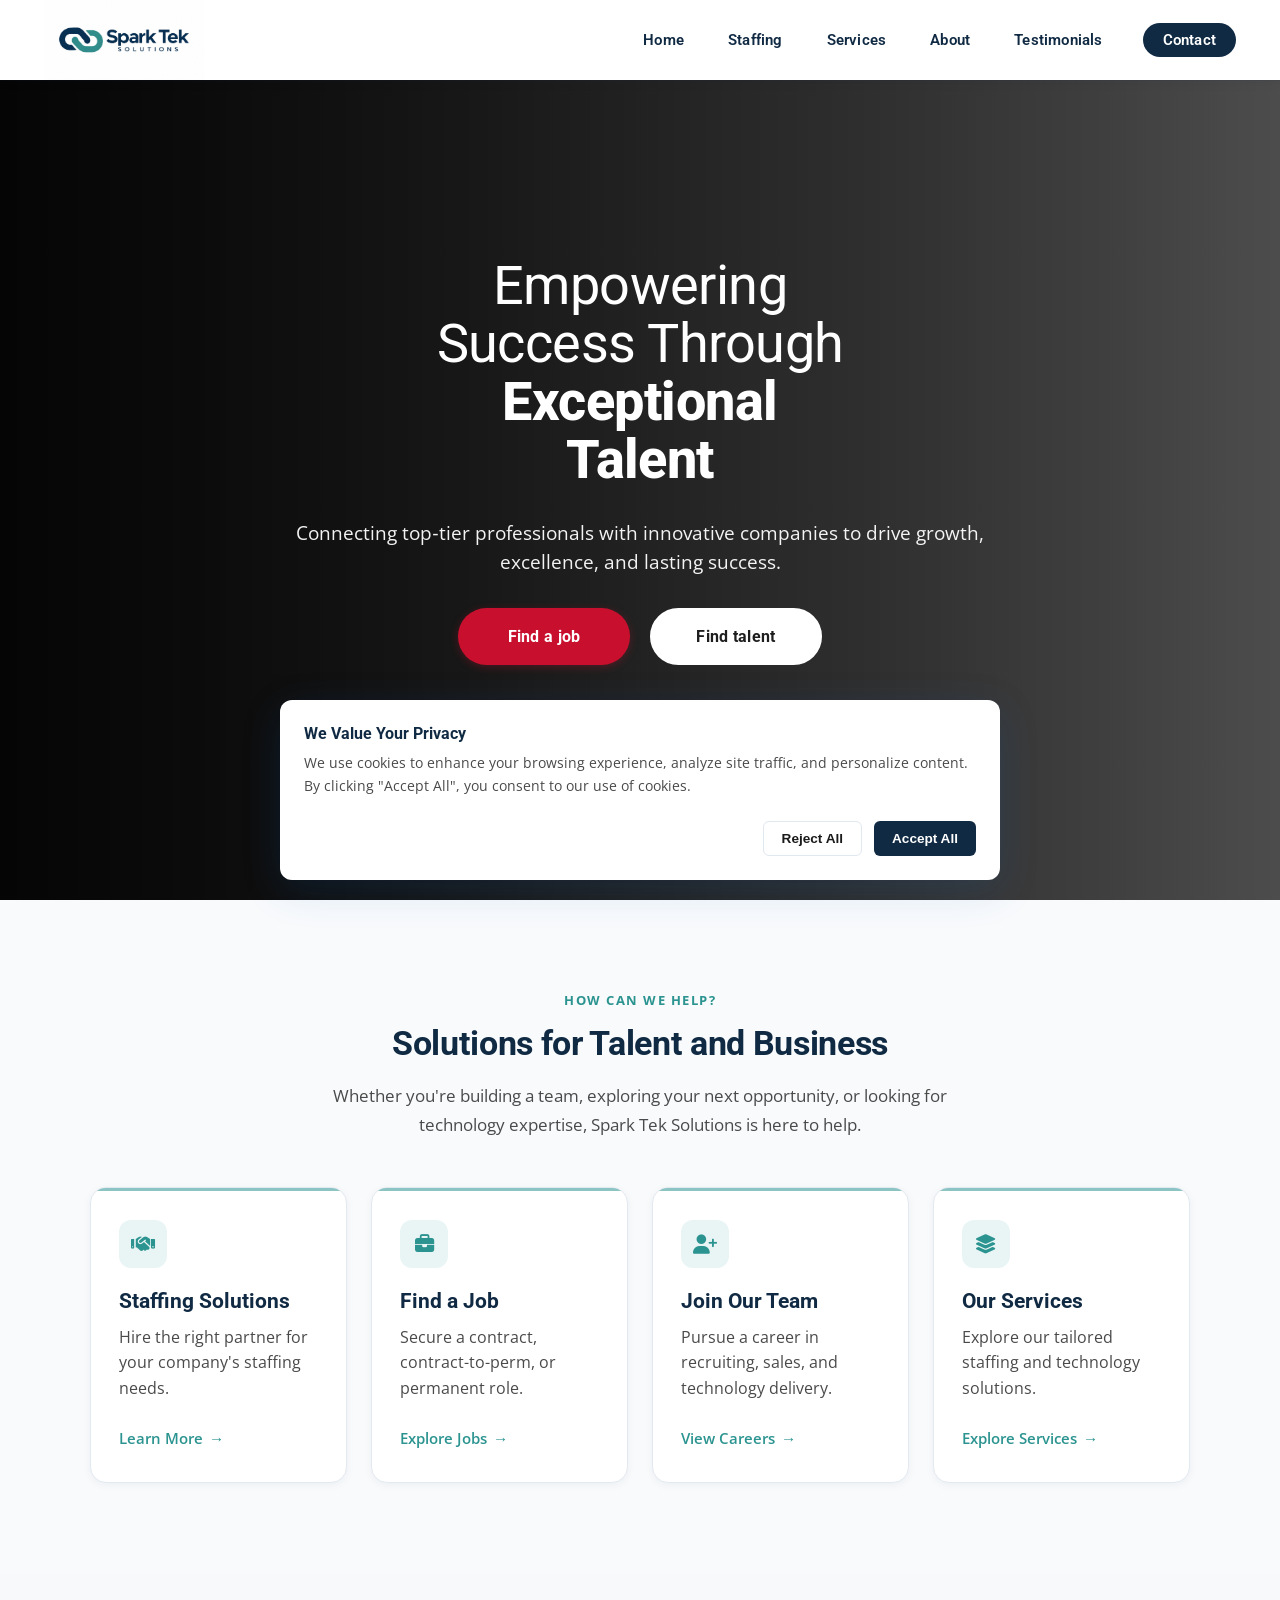
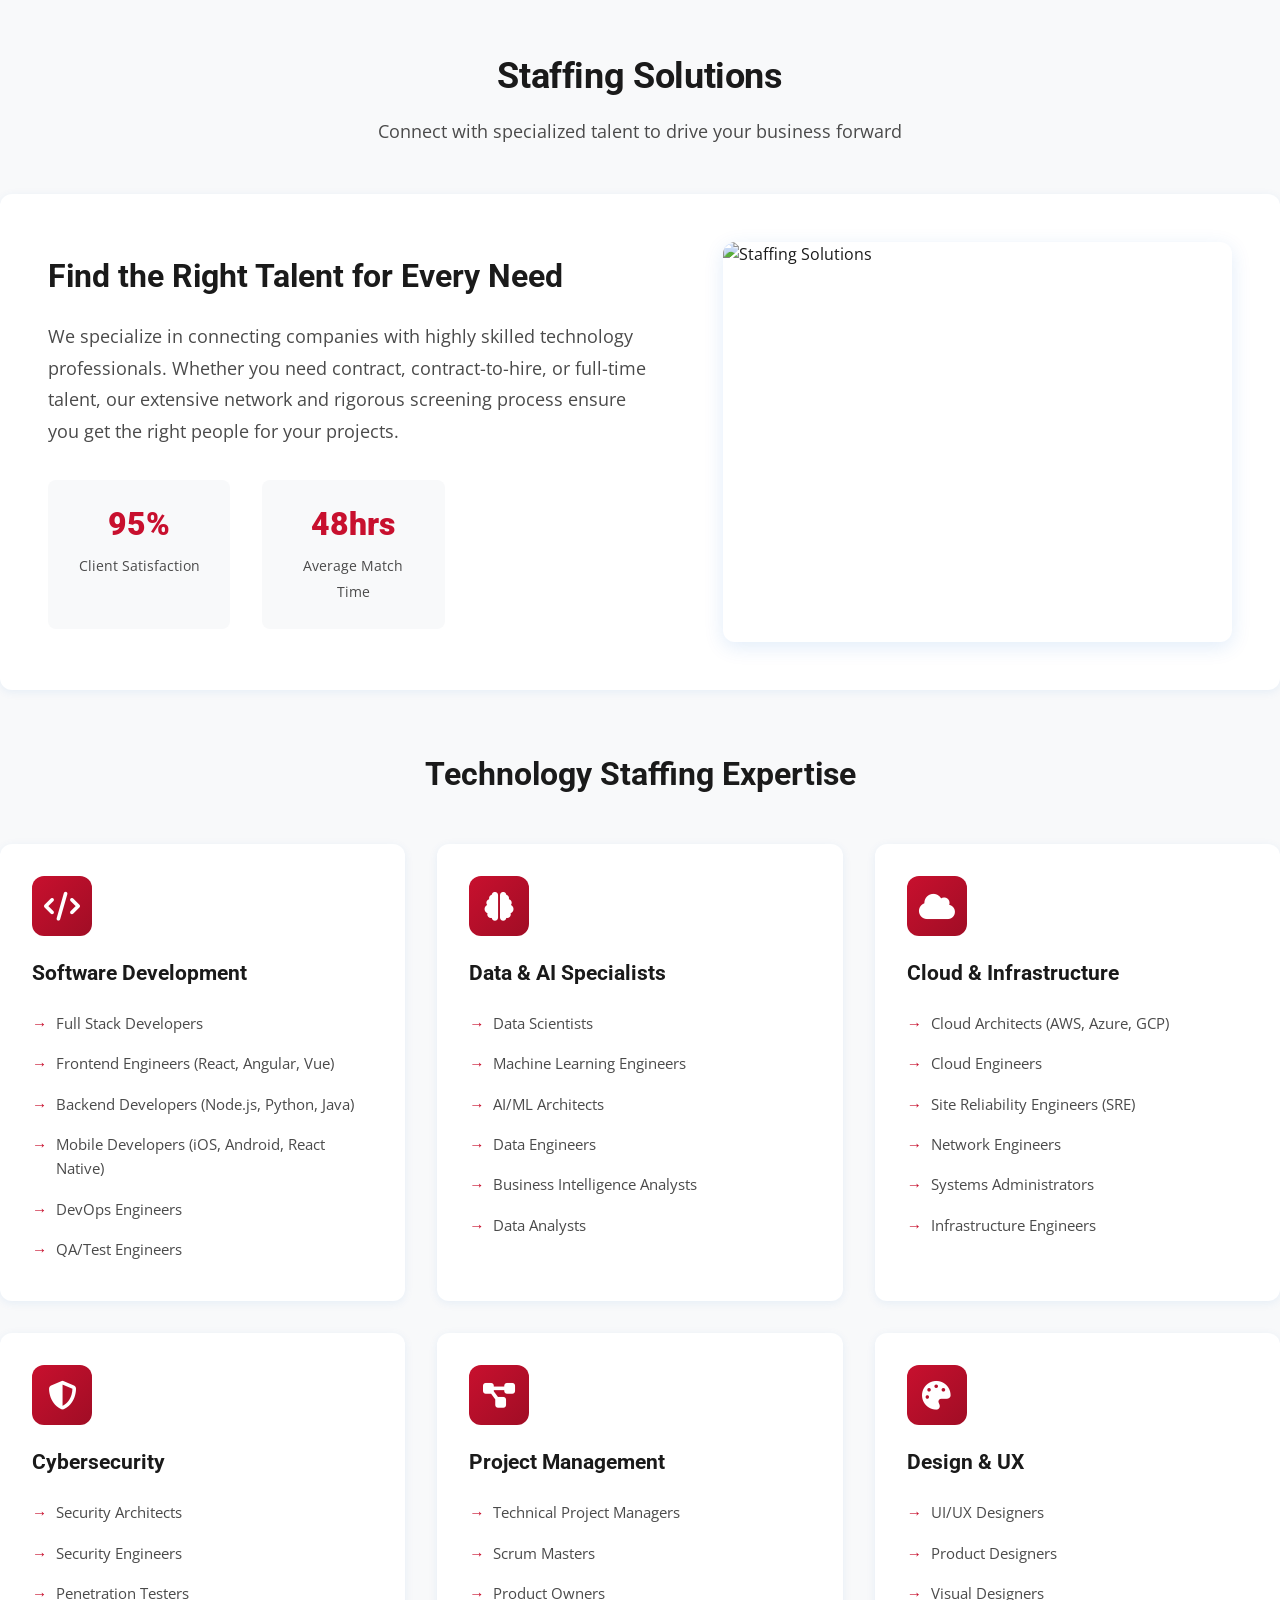
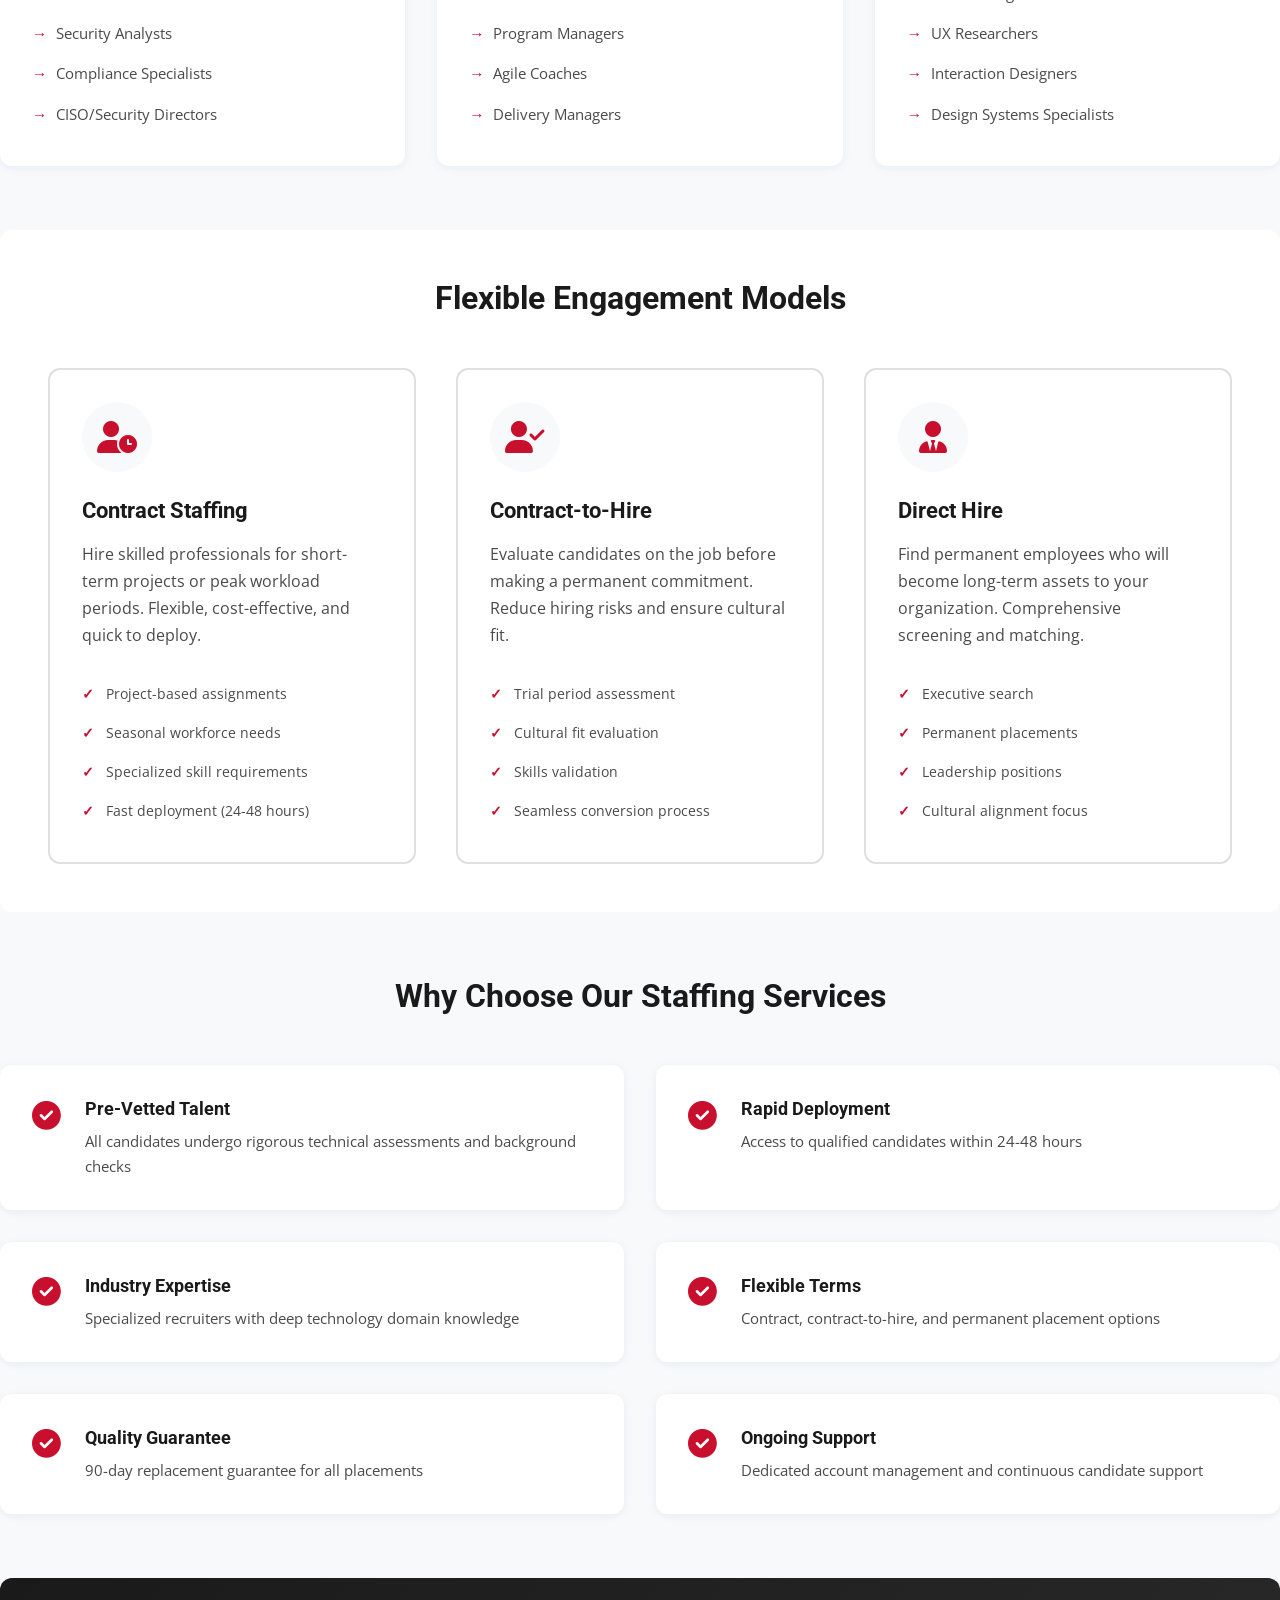
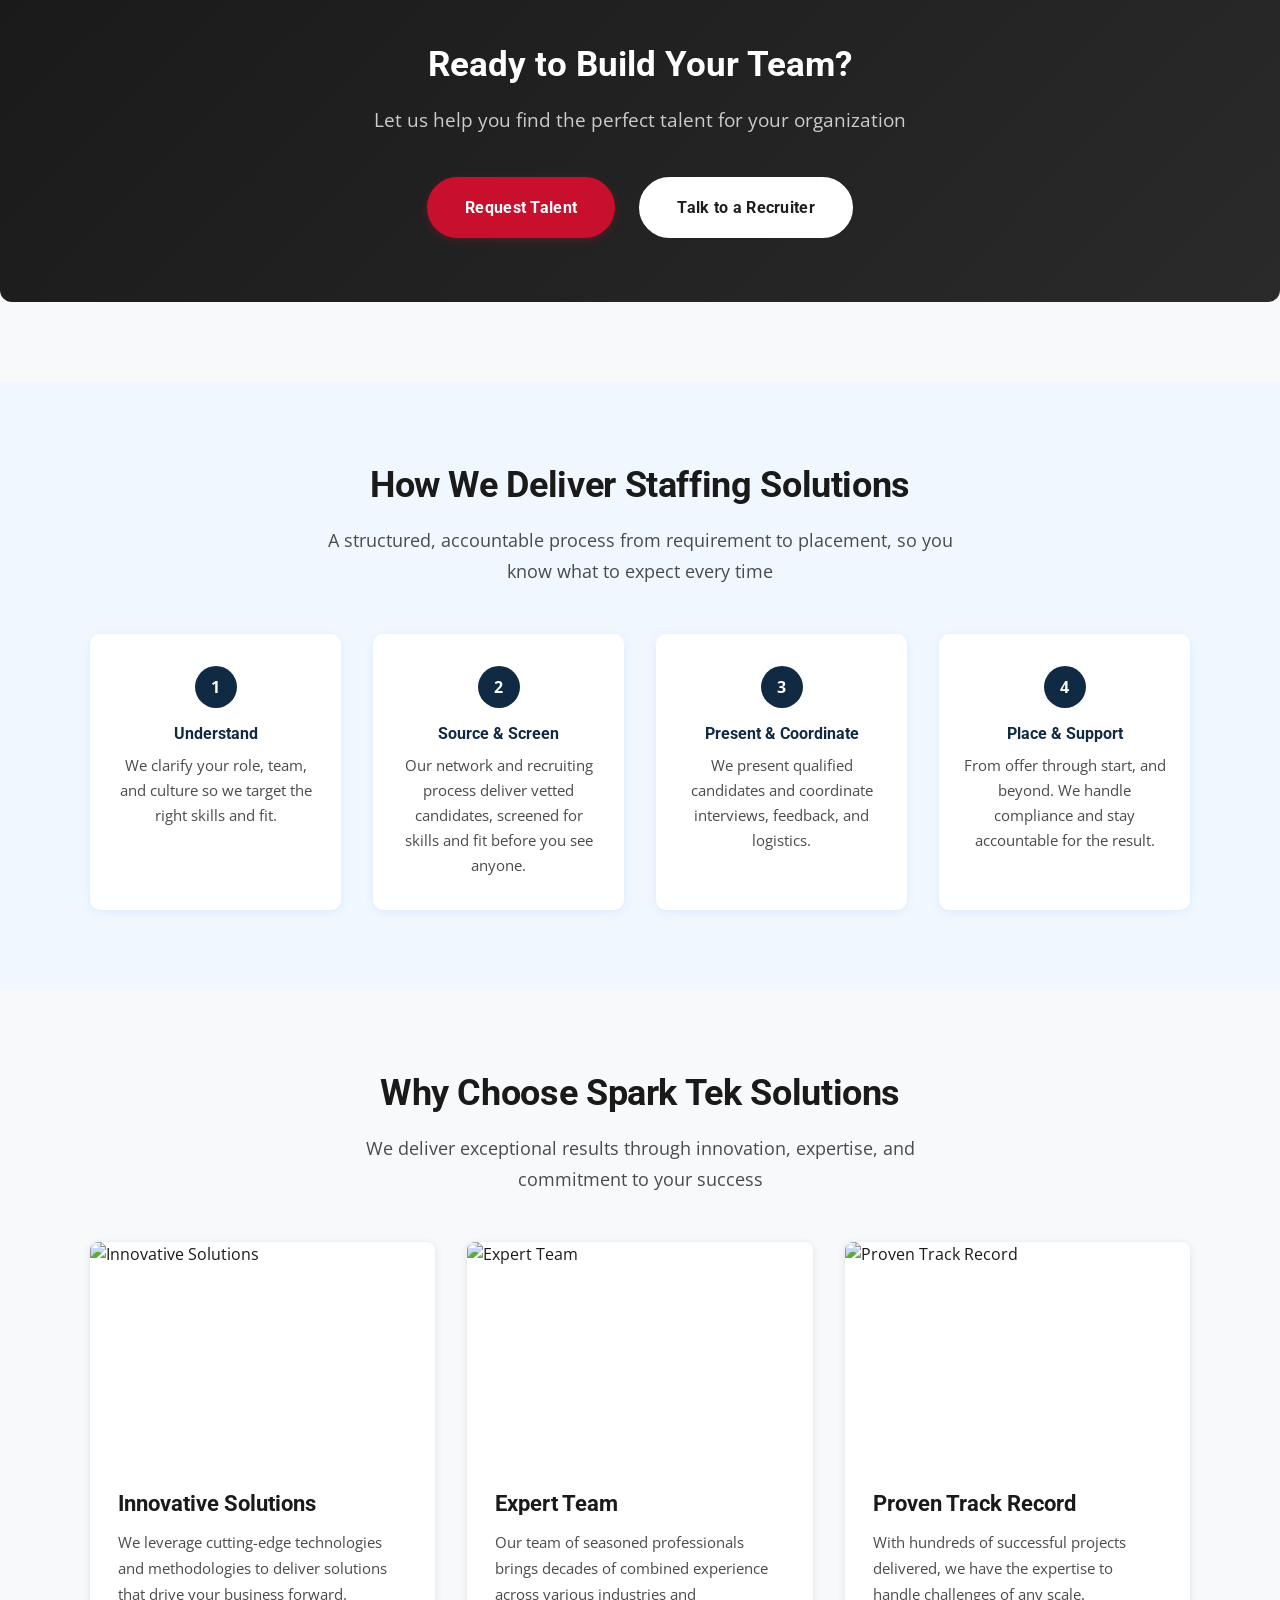
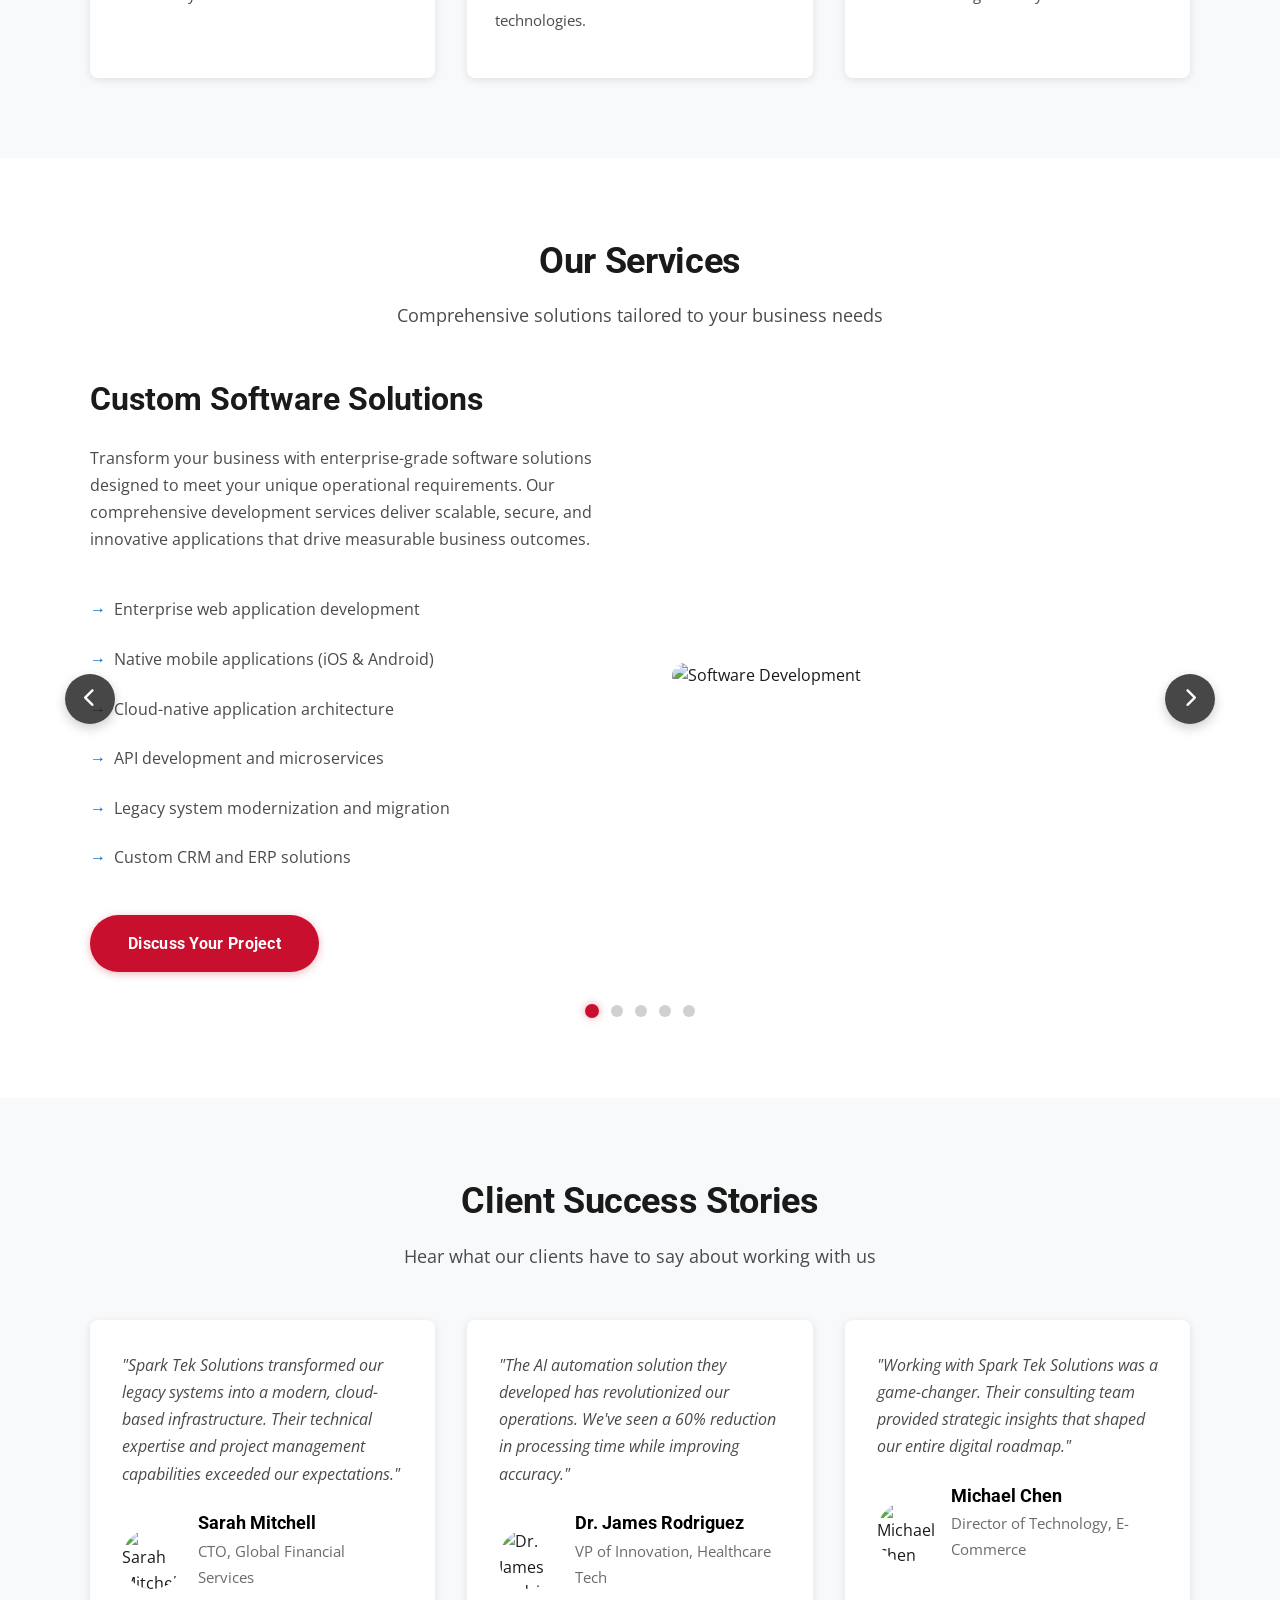
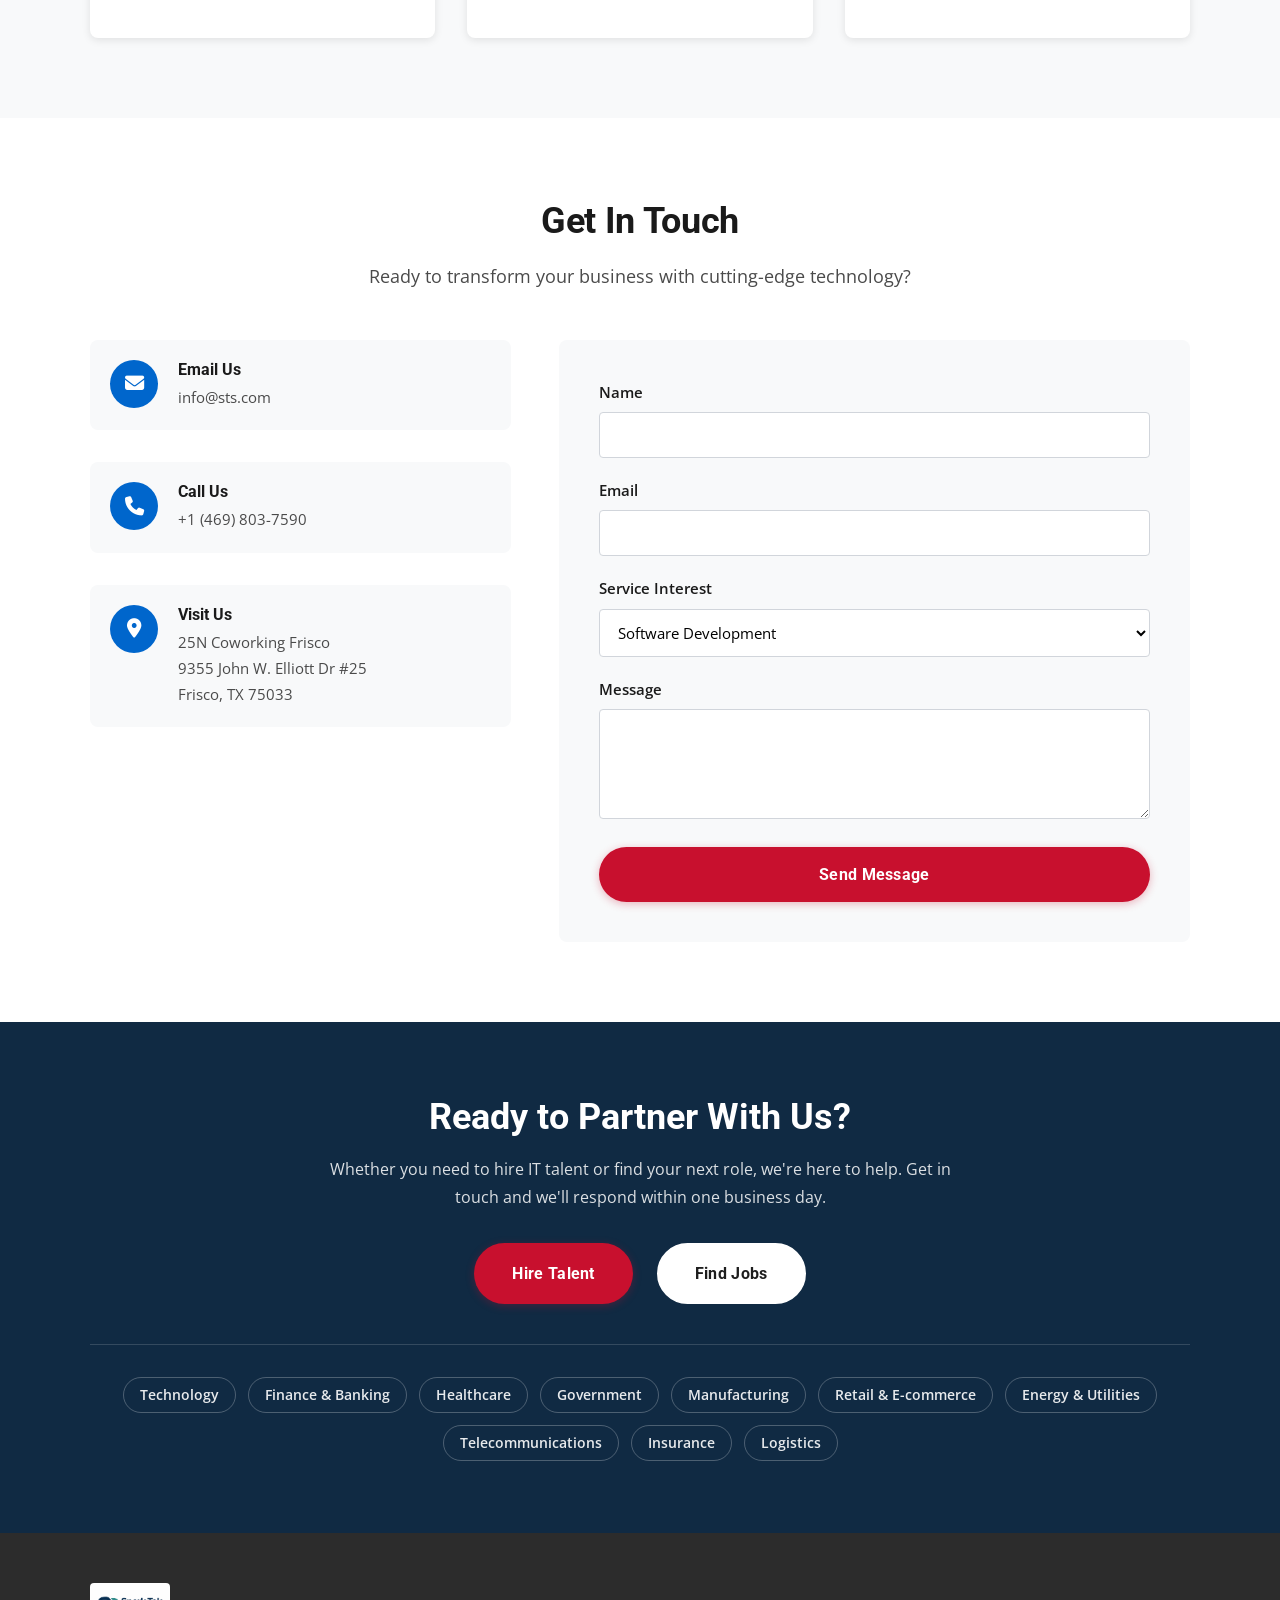
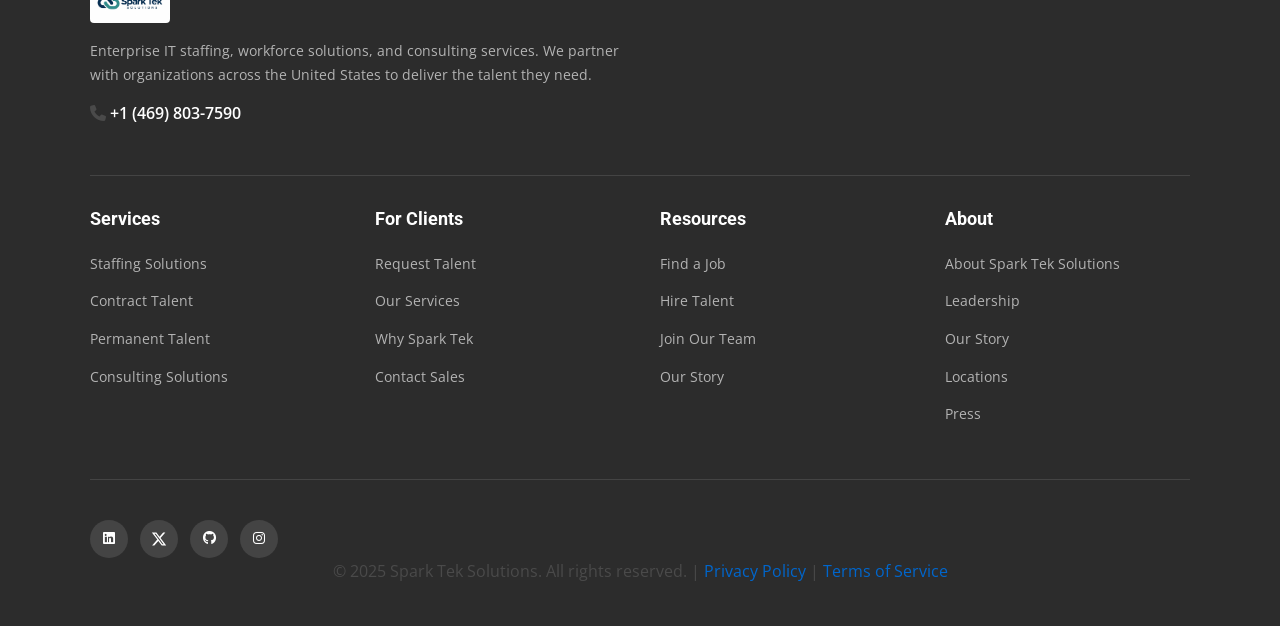
==== index.html @ add884c4 "Initial commit: Spark Tek Solutions website" ====
<!DOCTYPE html>
<html lang="en">

<head>
    <meta charset="UTF-8">
    <meta name="viewport" content="width=device-width, initial-scale=1.0, viewport-fit=cover">
    <meta name="description"
        content="Spark Tek Solutions - Vision. Value. Velocity. Leading provider of software solutions, AI automation, and technical consulting services.">
    <meta http-equiv="X-UA-Compatible" content="IE=edge">
    <title>Spark Tek Solutions - Vision. Value. Velocity</title>

    <!-- Preconnect for performance -->
    <link rel="preconnect" href="https://fonts.googleapis.com">
    <link rel="preconnect" href="https://fonts.gstatic.com" crossorigin>
    <link rel="preconnect" href="https://images.unsplash.com">

    <!-- Google Fonts -->
    <link href="https://fonts.googleapis.com/css2?family=Roboto:wght@300;400;500;700;900&display=swap" rel="stylesheet">
    <link href="https://fonts.googleapis.com/css2?family=Open+Sans:wght@300;400;600;700;800&display=swap"
        rel="stylesheet">

    <!-- Font Awesome -->
    <link rel="stylesheet" href="https://cdnjs.cloudflare.com/ajax/libs/font-awesome/6.4.0/css/all.min.css">

    <style>
        /* ==================== */
        /* CSS Variables */
        /* ==================== */
        :root {
            --primary-color: #0066CC;
            --secondary-color: #004B87;
            --accent-color: #3399FF;
            --white: #ffffff;
            --black: #000000;
            --light-blue: #F0F7FF;
            --text-primary: #1a1a1a;
            --text-secondary: #4a4a4a;
            --text-light: #6b6b6b;
            --border-color: #e0e8f0;
            --shadow-sm: 0 2px 10px rgba(0, 102, 204, 0.08);
            --shadow-md: 0 5px 20px rgba(0, 102, 204, 0.12);
            --shadow-lg: 0 10px 40px rgba(0, 102, 204, 0.15);
            /* Brand colors sampled from the Spark Tek Solutions logo */
            --nav-navy: #102a43;
            --nav-teal: #2c9490;
            --header-height: 80px;
            --header-height-mobile: 72px;
        }

        /* ==================== */
        /* Reset & Base Styles */
        /* ==================== */
        * {
            margin: 0;
            padding: 0;
            box-sizing: border-box;
        }

        html {
            scroll-behavior: smooth;
            font-size: 16px;
            -webkit-font-smoothing: antialiased;
            -moz-osx-font-smoothing: grayscale;
        }

        body {
            font-family: 'Open Sans', -apple-system, BlinkMacSystemFont, 'Segoe UI', sans-serif;
            background: var(--white);
            color: var(--text-primary);
            line-height: 1.6;
            overflow-x: hidden;
            font-size: 16px;
            -webkit-tap-highlight-color: transparent;
        }

        /* Performance optimizations */
        img {
            max-width: 100%;
            height: auto;
            display: block;
        }

        img[loading="lazy"] {
            opacity: 0;
            transition: opacity 0.3s;
        }

        img[loading="lazy"].loaded {
            opacity: 1;
        }

        .container {
            max-width: 1140px;
            margin: 0 auto;
            padding: 0 20px;
        }

        /* ==================== */
        /* Typography */
        /* ==================== */
        h1,
        h2,
        h3,
        h4,
        h5,
        h6 {
            font-family: 'Roboto', -apple-system, BlinkMacSystemFont, sans-serif;
            font-weight: 700;
            line-height: 1.3;
            margin-bottom: 1rem;
        }

        h1 {
            font-size: 3rem;
            font-weight: 900;
            color: var(--white);
            letter-spacing: -0.02em;
        }

        h2 {
            font-size: 2.25rem;
            color: var(--text-primary);
            font-weight: 700;
        }

        h3 {
            font-size: 1.5rem;
            color: var(--text-primary);
            font-weight: 700;
        }

        p {
            margin-bottom: 1rem;
            color: var(--text-secondary);
            font-size: 1rem;
            line-height: 1.7;
        }

        a {
            text-decoration: none;
            color: var(--primary-color);
        }

        /* ==================== */
        /* Buttons */
        /* ==================== */
        .btn {
            display: inline-block;
            padding: 14px 36px;
            border-radius: 50px;
            font-weight: 700;
            text-align: center;
            cursor: pointer;
            border: 2px solid transparent;
            font-size: 1rem;
            font-family: 'Roboto', sans-serif;
            letter-spacing: 0.3px;
            transition: all 0.3s ease;
        }

        .btn-primary {
            background: #C8102E;
            color: var(--white);
            box-shadow: 0 2px 8px rgba(200, 16, 46, 0.3);
        }

        .btn-primary:hover {
            background: #A00D25;
            box-shadow: 0 4px 12px rgba(200, 16, 46, 0.4);
            transform: translateY(-2px);
        }

        .btn-secondary {
            background: var(--white);
            color: #1e1e1e;
            border: 2px solid var(--white);
        }

        .btn-secondary:hover {
            background: rgba(255, 255, 255, 0.9);
            color: #1e1e1e;
            border-color: var(--white);
        }

        .btn-large {
            padding: 16px 36px;
            font-size: 1rem;
        }

        /* ==================== */
        /* Header & Navigation */
        /* ==================== */
        header {
            position: sticky;
            top: 0;
            left: 0;
            width: 100%;
            background: rgba(255, 255, 255, 0.98);
            z-index: 1000;
            box-shadow: 0 1px 0 rgba(16, 42, 67, 0.08), 0 2px 12px rgba(16, 42, 67, 0.06);
            transition: box-shadow 0.3s ease;
        }

        header.scrolled {
            box-shadow: 0 1px 0 rgba(16, 42, 67, 0.1), 0 6px 20px rgba(16, 42, 67, 0.12);
        }

        nav {
            display: flex;
            justify-content: space-between;
            align-items: center;
            padding: 0 44px;
            min-height: var(--header-height);
            max-width: 1500px;
            margin: 0 auto;
        }

        .logo {
            display: flex;
            align-items: center;
            gap: 15px;
            margin-left: 0;
        }

        .logo img {
            width: 160px;
            height: auto;
            max-height: 100%;
            object-fit: contain;
        }

        .logo-square img {
            border-radius: 8px;
            /* Square style */
        }

        .logo-text {
            font-size: 1.2rem;
            font-weight: 600;
            color: var(--nav-navy);
            font-family: 'Open Sans', sans-serif;
            letter-spacing: 0.03em;
            text-transform: none;
            white-space: nowrap;
        }

        .nav-menu {
            display: flex;
            list-style: none;
            gap: 2.25rem;
            align-items: center;
        }

        .nav-link {
            color: var(--nav-navy);
            font-weight: 600;
            font-size: 0.95rem;
            position: relative;
            padding: 8px 4px;
            transition: color 0.2s ease;
            letter-spacing: 0.2px;
            font-family: 'Roboto', sans-serif;
        }

        .nav-link::after {
            content: '';
            position: absolute;
            bottom: 4px;
            left: 50%;
            transform: translateX(-50%);
            width: 0;
            height: 2px;
            background: var(--nav-teal);
            transition: width 0.3s ease;
        }

        .nav-link:hover {
            color: var(--nav-teal);
        }

        .nav-link.active {
            color: var(--nav-teal);
        }

        .nav-link:hover::after,
        .nav-link.active::after {
            width: 100%;
        }

        .nav-cta {
            padding: 8px 20px !important;
            background: var(--nav-navy);
            color: var(--white) !important;
            border-radius: 30px;
            transition: background 0.2s ease, color 0.2s ease, transform 0.2s ease;
        }

        .nav-cta::after {
            display: none;
        }

        .nav-cta:hover {
            background: var(--nav-teal);
            color: var(--white) !important;
            transform: translateY(-1px);
        }

        .hamburger {
            display: none;
            flex-direction: column;
            gap: 4px;
            cursor: pointer;
        }

        .hamburger span {
            width: 25px;
            height: 3px;
            background: var(--nav-navy);
            border-radius: 2px;
        }

        /* ==================== */
        /* Hero Section */
        /* ==================== */
        .hero {
            position: relative;
            min-height: calc(100vh - var(--header-height));
            display: flex;
            align-items: center;
            background: linear-gradient(rgba(0, 0, 0, 0.6), rgba(0, 0, 0, 0.6)),
                url('https://images.pexels.com/photos/1166643/pexels-photo-1166643.jpeg?auto=compress&cs=tinysrgb&w=1920') center/cover no-repeat fixed;
            padding-top: 0;
            overflow: hidden;
        }

        .hero::before {
            content: '';
            position: absolute;
            top: 0;
            left: 0;
            right: 0;
            bottom: 0;
            background: linear-gradient(to right, rgba(0, 0, 0, 0.8) 0%, rgba(0, 0, 0, 0.4) 50%, transparent 100%);
            pointer-events: none;
            z-index: 0;
        }

        .video-background {
            position: absolute;
            top: 0;
            left: 0;
            width: 100%;
            height: 100%;
            overflow: hidden;
            z-index: 0;
        }

        .video-background video {
            position: absolute;
            top: 50%;
            left: 50%;
            width: 100%;
            height: 100%;
            object-fit: cover;
            transform: translate(-50%, -50%);
        }

        .hero-overlay {
            position: absolute;
            top: 0;
            left: 0;
            width: 100%;
            height: 100%;
            background: linear-gradient(to right, rgba(0, 0, 0, 0.75) 0%, rgba(0, 0, 0, 0.45) 50%, rgba(0, 0, 0, 0.25) 100%);
            z-index: 1;
            pointer-events: none;
        }

        .hero-content {
            display: flex;
            flex-direction: column;
            align-items: center;
            justify-content: center;
            text-align: center;
            padding: 80px 0 100px;
            position: relative;
            z-index: 2;
            max-width: 1100px;
            margin: 0 auto;
        }

        .hero-text {
            max-width: 600px;
        }

        .hero-badge {
            display: inline-block;
            padding: 8px 20px;
            background: rgba(255, 255, 255, 0.15);
            color: rgba(255, 255, 255, 0.9);
            font-size: 0.75rem;
            font-weight: 700;
            letter-spacing: 1.5px;
            border-radius: 30px;
            margin-bottom: 2rem;
            border: 1px solid rgba(255, 255, 255, 0.3);
        }

        .hero-title {
            font-size: 4.5rem;
            font-weight: 400;
            color: #ffffff;
            margin-bottom: 2rem;
            line-height: 1.1;
            letter-spacing: -0.01em;
        }

        .highlight-text {
            color: #ffffff;
            position: relative;
            font-weight: 900;
            font-size: 5rem;
        }

        .hero-title strong {
            font-weight: 900;
        }

        .hero-subtitle {
            font-size: 1.15rem;
            color: rgba(255, 255, 255, 0.95);
            margin-bottom: 2.5rem;
            font-weight: 400;
            line-height: 1.7;
            max-width: 700px;
            margin-left: auto;
            margin-right: auto;
        }

        .hero-buttons {
            display: flex;
            gap: 1.25rem;
            flex-wrap: wrap;
            margin-bottom: 3rem;
            justify-content: center;
        }

        .hero-features {
            display: flex;
            flex-direction: column;
            gap: 1rem;
            margin-top: 3rem;
            padding-top: 3rem;
            border-top: 2px solid rgba(255, 255, 255, 0.2);
        }

        .hero-feature {
            display: flex;
            align-items: center;
            gap: 1rem;
            color: rgba(255, 255, 255, 0.9);
            font-size: 0.95rem;
            font-weight: 600;
        }

        .hero-feature i {
            color: #ffffff;
            font-size: 1.2rem;
        }

        .hero-image {
            display: none;
        }

        .hero-image img {
            display: none;
        }

        .hero-image-overlay {
            display: none;
            display: none;
        }

        .overlay-stat h3 {
            font-size: 3rem;
            color: #C8102E;
            margin: 0;
            font-weight: 900;
            line-height: 1;
        }

        .overlay-stat p {
            font-size: 0.95rem;
            color: #4a4a4a;
            margin: 0.5rem 0 0 0;
            font-weight: 600;
        }

        /* ==================== */
        /* Stats Section */
        /* ==================== */
        .stats {
            padding: 60px 0;
            background: var(--white);
            border-top: 1px solid var(--border-color);
        }

        .stats-container {
            display: grid;
            grid-template-columns: repeat(auto-fit, minmax(220px, 1fr));
            gap: 2rem;
            text-align: center;
        }

        .stat-item {
            padding: 1.5rem;
        }

        .stat-number {
            font-size: 3rem;
            font-weight: 900;
            color: var(--primary-color);
            margin-bottom: 0.5rem;
            font-family: 'Roboto', sans-serif;
            line-height: 1;
        }

        .stat-label {
            font-size: 0.9rem;
            color: var(--text-secondary);
            font-weight: 600;
            letter-spacing: 0.3px;
        }

        /* ==================== */
        /* Section Titles */
        /* ==================== */
        .section-title {
            text-align: center;
            margin-bottom: 3rem;
        }

        .section-title h2 {
            font-size: 2.25rem;
            margin-bottom: 1rem;
            color: var(--text-primary);
            font-weight: 700;
            letter-spacing: -0.01em;
        }

        .section-subtitle {
            font-size: 1.125rem;
            color: var(--text-secondary);
            max-width: 650px;
            margin: 0 auto;
            line-height: 1.7;
        }

        /* ==================== */
        /* Content Cards Section */
        /* ==================== */
        /* Content Cards Section */
        /* ==================== */
        .cards-section {
            padding: 80px 0;
            background: #f8f9fa;
        }

        .cards-grid {
            display: grid;
            grid-template-columns: repeat(auto-fit, minmax(300px, 1fr));
            gap: 2rem;
            margin-top: 3rem;
        }

        .content-card {
            background: var(--white);
            border-radius: 8px;
            box-shadow: 0 2px 8px rgba(0, 0, 0, 0.1);
            overflow: hidden;
            transition: all 0.3s ease;
        }

        .content-card:hover {
            transform: translateY(-8px);
            box-shadow: 0 8px 24px rgba(0, 0, 0, 0.15);
        }

        .content-card img {
            width: 100%;
            height: 220px;
            object-fit: cover;
        }

        .content-card-body {
            padding: 1.75rem;
        }

        .content-card h3 {
            margin-bottom: 0.75rem;
            font-size: 1.35rem;
        }

        .content-card p {
            color: var(--text-secondary);
            font-size: 0.95rem;
            line-height: 1.7;
        }

        /* ==================== */
        /* Staffing Section */
        /* ==================== */
        .staffing-section {
            padding: 80px 0;
            background: #f8f9fa;
        }

        .staffing-intro {
            display: grid;
            grid-template-columns: 1.2fr 1fr;
            gap: 4rem;
            align-items: center;
            margin: 3rem 0;
            padding: 3rem;
            background: var(--white);
            border-radius: 12px;
            box-shadow: var(--shadow-sm);
        }

        .staffing-intro-content h3 {
            font-size: 2rem;
            margin-bottom: 1.5rem;
            color: var(--text-primary);
        }

        .staffing-intro-content p {
            font-size: 1.1rem;
            line-height: 1.8;
            color: var(--text-secondary);
            margin-bottom: 2rem;
        }

        .staffing-stats-mini {
            display: grid;
            grid-template-columns: repeat(3, 1fr);
            gap: 2rem;
            margin-top: 2rem;
        }

        .mini-stat {
            text-align: center;
            padding: 1.5rem;
            background: #f8f9fa;
            border-radius: 8px;
        }

        .mini-stat h4 {
            font-size: 2rem;
            color: #C8102E;
            margin-bottom: 0.5rem;
            font-weight: 900;
        }

        .mini-stat p {
            font-size: 0.9rem;
            color: var(--text-secondary);
            margin: 0;
        }

        .staffing-intro-image img {
            width: 100%;
            height: 400px;
            object-fit: cover;
            border-radius: 12px;
            box-shadow: var(--shadow-md);
        }

        .staffing-categories {
            margin: 4rem 0;
        }

        .categories-title {
            font-size: 2rem;
            text-align: center;
            margin-bottom: 3rem;
            color: var(--text-primary);
        }

        .staffing-grid {
            display: grid;
            grid-template-columns: repeat(3, 1fr);
            gap: 2rem;
        }

        .staffing-card {
            background: var(--white);
            padding: 2rem;
            border-radius: 12px;
            box-shadow: var(--shadow-sm);
            transition: all 0.3s ease;
        }

        .staffing-card:hover {
            transform: translateY(-5px);
            box-shadow: var(--shadow-md);
        }

        .staffing-icon {
            width: 60px;
            height: 60px;
            background: linear-gradient(135deg, #C8102E 0%, #A00D25 100%);
            border-radius: 12px;
            display: flex;
            align-items: center;
            justify-content: center;
            margin-bottom: 1.5rem;
        }

        .staffing-icon i {
            font-size: 1.8rem;
            color: var(--white);
        }

        .staffing-card h4 {
            font-size: 1.3rem;
            margin-bottom: 1rem;
            color: var(--text-primary);
        }

        .staffing-card ul {
            list-style: none;
            padding: 0;
        }

        .staffing-card ul li {
            padding: 0.5rem 0;
            padding-left: 1.5rem;
            position: relative;
            color: var(--text-secondary);
            font-size: 0.95rem;
        }

        .staffing-card ul li::before {
            content: '→';
            position: absolute;
            left: 0;
            color: #C8102E;
            font-weight: bold;
        }

        /* Staffing Types */
        .staffing-types {
            margin: 4rem 0;
            padding: 3rem;
            background: var(--white);
            border-radius: 12px;
        }

        .types-title {
            font-size: 2rem;
            text-align: center;
            margin-bottom: 3rem;
            color: var(--text-primary);
        }

        .types-grid {
            display: grid;
            grid-template-columns: repeat(3, 1fr);
            gap: 2.5rem;
        }

        .type-card {
            padding: 2rem;
            border: 2px solid #e0e0e0;
            border-radius: 12px;
            transition: all 0.3s ease;
        }

        .type-card:hover {
            border-color: #C8102E;
            box-shadow: var(--shadow-md);
        }

        .type-icon {
            width: 70px;
            height: 70px;
            background: #f8f9fa;
            border-radius: 50%;
            display: flex;
            align-items: center;
            justify-content: center;
            margin-bottom: 1.5rem;
        }

        .type-icon i {
            font-size: 2rem;
            color: #C8102E;
        }

        .type-card h4 {
            font-size: 1.4rem;
            margin-bottom: 1rem;
            color: var(--text-primary);
        }

        .type-card>p {
            color: var(--text-secondary);
            margin-bottom: 1.5rem;
            line-height: 1.7;
        }

        .type-card ul {
            list-style: none;
            padding: 0;
        }

        .type-card ul li {
            padding: 0.5rem 0;
            padding-left: 1.5rem;
            position: relative;
            color: var(--text-secondary);
            font-size: 0.9rem;
        }

        .type-card ul li::before {
            content: '✓';
            position: absolute;
            left: 0;
            color: #C8102E;
            font-weight: bold;
        }

        /* Staffing Benefits */
        .staffing-benefits {
            margin: 4rem 0;
        }

        .staffing-benefits h3 {
            font-size: 2rem;
            text-align: center;
            margin-bottom: 3rem;
            color: var(--text-primary);
        }

        .benefits-grid {
            display: grid;
            grid-template-columns: repeat(2, 1fr);
            gap: 2rem;
        }

        .benefit-item {
            display: flex;
            gap: 1.5rem;
            padding: 2rem;
            background: var(--white);
            border-radius: 12px;
            box-shadow: var(--shadow-sm);
            align-items: flex-start;
        }

        .benefit-item i {
            font-size: 1.8rem;
            color: #C8102E;
            flex-shrink: 0;
            margin-top: 0.2rem;
        }

        .benefit-item h5 {
            font-size: 1.15rem;
            margin-bottom: 0.5rem;
            color: var(--text-primary);
        }

        .benefit-item p {
            color: var(--text-secondary);
            font-size: 0.95rem;
            line-height: 1.6;
            margin: 0;
        }

        /* Staffing CTA */
        .staffing-cta {
            text-align: center;
            padding: 4rem 3rem;
            background: linear-gradient(135deg, #1a1a1a 0%, #2a2a2a 100%);
            border-radius: 12px;
            margin-top: 4rem;
        }

        .staffing-cta h3 {
            font-size: 2.2rem;
            color: var(--white);
            margin-bottom: 1rem;
        }

        .staffing-cta p {
            font-size: 1.2rem;
            color: #ccc;
            margin-bottom: 2.5rem;
        }

        .cta-buttons {
            display: flex;
            gap: 1.5rem;
            justify-content: center;
            flex-wrap: wrap;
        }

        /* ==================== */
        /* Services Tabs Section */
        /* ==================== */
        .services-section {
            padding: 80px 0;
            background: var(--white);
        }

        .tabs-container {
            margin-top: 2.5rem;
            position: relative;
        }

        /* Swipe Navigation Arrows */
        .swipe-arrow {
            position: absolute;
            top: 50%;
            transform: translateY(-50%);
            background: rgba(26, 26, 26, 0.8);
            color: var(--white);
            border: none;
            width: 50px;
            height: 50px;
            border-radius: 50%;
            display: flex;
            align-items: center;
            justify-content: center;
            cursor: pointer;
            z-index: 10;
            transition: all 0.3s ease;
            font-size: 1.2rem;
            box-shadow: 0 4px 12px rgba(0, 0, 0, 0.2);
        }

        .swipe-arrow:hover {
            background: #C8102E;
            transform: translateY(-50%) scale(1.1);
            box-shadow: 0 6px 16px rgba(200, 16, 46, 0.4);
        }

        .swipe-prev {
            left: -25px;
        }

        .swipe-next {
            right: -25px;
        }

        /* Swipe Indicators (Bubbles) */
        .swipe-indicators {
            display: flex;
            justify-content: center;
            align-items: center;
            gap: 12px;
            margin-top: 2rem;
        }

        .indicator {
            width: 12px;
            height: 12px;
            border-radius: 50%;
            background: #d0d0d0;
            cursor: pointer;
            transition: all 0.3s ease;
            border: 2px solid transparent;
        }

        .indicator:hover {
            background: #a0a0a0;
            transform: scale(1.2);
        }

        .indicator.active {
            background: #C8102E;
            width: 14px;
            height: 14px;
            border-color: #C8102E;
            box-shadow: 0 0 8px rgba(200, 16, 46, 0.4);
        }

        .tabs-nav {
            display: none;
        }

        .tab-button {
            padding: 1rem 1.75rem;
            background: none;
            border: none;
            border-bottom: 3px solid transparent;
            cursor: pointer;
            font-size: 0.9rem;
            font-weight: 700;
            color: var(--text-secondary);
            white-space: nowrap;
            transition: all 0.2s ease;
            font-family: 'Roboto', sans-serif;
            text-transform: uppercase;
            letter-spacing: 0.3px;
        }

        .tab-button:hover {
            color: var(--primary-color);
            background: rgba(0, 102, 204, 0.05);
        }

        .tab-button.active {
            color: var(--primary-color);
            border-bottom-color: var(--primary-color);
            background: rgba(0, 102, 204, 0.05);
        }

        .tab-content {
            display: none;
            opacity: 0;
            transition: opacity 0.4s ease-in-out;
        }

        .tab-content.active {
            display: block;
            opacity: 1;
            animation: fadeInSlide 0.5s ease-in-out;
        }

        @keyframes fadeInSlide {
            from {
                opacity: 0;
                transform: translateX(20px);
            }

            to {
                opacity: 1;
                transform: translateX(0);
            }
        }

        .tab-inner {
            display: grid;
            grid-template-columns: 1fr 1fr;
            gap: 4rem;
            align-items: center;
        }

        .tab-text h3 {
            font-size: 2rem;
            margin-bottom: 1.5rem;
        }

        .tab-text p {
            margin-bottom: 2rem;
        }

        .tab-text ul {
            list-style: none;
            margin-bottom: 2rem;
        }

        .tab-text ul li {
            padding: 0.75rem 0;
            padding-left: 1.5rem;
            position: relative;
            color: var(--text-secondary);
        }

        .tab-text ul li::before {
            content: '→';
            position: absolute;
            left: 0;
            color: var(--primary-color);
            font-weight: bold;
        }

        .tab-image {
            border-radius: 16px;
            overflow: hidden;
        }

        .tab-image img {
            width: 100%;
            height: auto;
            display: block;
        }

        /* ==================== */
        /* Testimonials Section */
        /* ==================== */
        .testimonials {
            padding: 80px 0;
            background: #f8f9fa;
        }

        .testimonials-grid {
            display: grid;
            grid-template-columns: repeat(auto-fit, minmax(320px, 1fr));
            gap: 2rem;
            margin-top: 3rem;
        }

        .testimonial-card {
            background: var(--white);
            padding: 2rem;
            border-radius: 8px;
            box-shadow: 0 2px 8px rgba(0, 0, 0, 0.1);
            transition: all 0.3s ease;
        }

        .testimonial-card:hover {
            transform: translateY(-8px);
            box-shadow: 0 8px 24px rgba(0, 0, 0, 0.15);
        }

        .testimonial-content {
            font-size: 1rem;
            color: var(--text-secondary);
            line-height: 1.7;
            margin-bottom: 1.5rem;
            font-style: italic;
        }

        .testimonial-author {
            display: flex;
            align-items: center;
            gap: 1rem;
        }

        .testimonial-author img {
            width: 60px;
            height: 60px;
            border-radius: 50%;
            object-fit: cover;
        }

        .testimonial-author-info h4 {
            color: var(--black);
            font-size: 1.1rem;
            margin-bottom: 0.25rem;
        }

        .testimonial-author-info p {
            color: var(--text-light);
            font-size: 0.95rem;
        }

        /* ==================== */
        /* Contact Section */
        /* ==================== */
        .contact {
            padding: 80px 0;
            background: var(--white);
        }

        .contact-container {
            display: grid;
            grid-template-columns: 1fr 1.5fr;
            gap: 3rem;
            margin-top: 3rem;
        }

        .contact-info {
            display: flex;
            flex-direction: column;
            gap: 2rem;
        }

        .contact-item {
            display: flex;
            gap: 1.25rem;
            padding: 1.25rem;
            background: #f8f9fa;
            border-radius: 8px;
            transition: all 0.3s ease;
        }

        .contact-item:hover {
            background: #e9ecef;
            transform: translateX(5px);
        }

        .contact-icon {
            width: 48px;
            height: 48px;
            background: var(--primary-color);
            border-radius: 50%;
            display: flex;
            align-items: center;
            justify-content: center;
            color: var(--white);
            font-size: 1.2rem;
            flex-shrink: 0;
        }

        .contact-details h4 {
            margin-bottom: 0.25rem;
            font-size: 1rem;
            font-weight: 700;
        }

        .contact-details p {
            color: var(--text-secondary);
            margin: 0;
            font-size: 0.95rem;
        }

        .contact-form {
            background: #f8f9fa;
            padding: 2.5rem;
            border-radius: 8px;
        }

        .form-group {
            margin-bottom: 1.25rem;
        }

        .form-group label {
            display: block;
            margin-bottom: 0.5rem;
            font-weight: 600;
            color: var(--text-primary);
            font-size: 0.95rem;
        }

        .form-group input,
        .form-group select,
        .form-group textarea {
            width: 100%;
            padding: 12px 14px;
            border: 1px solid #d1d5db;
            border-radius: 4px;
            font-size: 0.95rem;
            font-family: 'Open Sans', sans-serif;
            background: var(--white);
            transition: border-color 0.2s ease;
        }

        .form-group input:focus,
        .form-group select:focus,
        .form-group textarea:focus {
            outline: none;
            border-color: var(--primary-color);
        }

        .form-group textarea {
            min-height: 110px;
            resize: vertical;
        }

        /* ==================== */
        /* Footer */
        /* ==================== */
        footer {
            background: #2c2c2c;
            color: #cccccc;
            padding: 50px 0 25px;
        }

        .footer-content {
            display: grid;
            grid-template-columns: repeat(auto-fit, minmax(220px, 1fr));
            gap: 2.5rem;
            margin-bottom: 2.5rem;
        }

        .footer-section h3 {
            color: var(--white);
            margin-bottom: 1.25rem;
            font-size: 1.1rem;
            font-weight: 700;
        }

        .footer-section ul {
            list-style: none;
        }

        .footer-section ul li {
            margin-bottom: 0.75rem;
        }

        .footer-section ul li a {
            color: #b3b3b3;
            font-size: 0.9rem;
            transition: color 0.2s ease;
        }

        .footer-section ul li a:hover {
            color: var(--white);
        }

        .footer-bottom {
            border-top: 1px solid #444;
            padding-top: 1.5rem;
            text-align: center;
            color: #888;
            font-size: 0.85rem;
        }

        .social-links {
            display: flex;
            gap: 0.75rem;
            margin-top: 1rem;
        }

        .social-links a {
            width: 38px;
            height: 38px;
            background: #444;
            border-radius: 50%;
            display: flex;
            align-items: center;
            justify-content: center;
            color: var(--white);
            transition: all 0.2s ease;
        }

        .social-links a:hover {
            background: var(--primary-color);
            transform: translateY(-3px);
        }

        /* ==================== */
        /* Quick Links Strip */
        /* ==================== */
        .quick-links-strip {
            background: #F8FAFC;
            padding: 90px 0;
        }

        .quick-links-intro {
            text-align: center;
            max-width: 700px;
            margin: 0 auto 48px;
        }

        .quick-links-eyebrow {
            display: block;
            color: var(--nav-teal);
            font-size: 0.8rem;
            font-weight: 700;
            letter-spacing: 1.5px;
            text-transform: uppercase;
            margin-bottom: 0.75rem;
        }

        .quick-links-intro h2 {
            color: var(--nav-navy);
            font-size: 2.1rem;
            font-weight: 700;
            letter-spacing: -0.01em;
            margin-bottom: 1rem;
        }

        .quick-links-intro p {
            color: var(--text-secondary);
            font-size: 1.05rem;
            line-height: 1.7;
        }

        .quick-links-grid {
            display: grid;
            grid-template-columns: repeat(4, 1fr);
            gap: 24px;
            max-width: 1560px;
            margin: 0 auto;
        }

        .quick-link-card {
            display: flex;
            flex-direction: column;
            align-items: flex-start;
            height: 100%;
            background: var(--white);
            border: 1px solid #E3E9F0;
            border-radius: 16px;
            padding: 2rem 1.75rem;
            box-shadow: 0 2px 8px rgba(16, 42, 67, 0.05);
            text-decoration: none;
            position: relative;
            overflow: hidden;
            transition: transform 0.25s ease, box-shadow 0.25s ease, border-color 0.25s ease;
        }

        .quick-link-card::before {
            content: '';
            position: absolute;
            top: 0;
            left: 0;
            right: 0;
            height: 3px;
            background: var(--nav-teal);
            opacity: 0.55;
        }

        .quick-link-icon {
            width: 48px;
            height: 48px;
            border-radius: 12px;
            background: rgba(44, 148, 144, 0.1);
            color: var(--nav-teal);
            display: flex;
            align-items: center;
            justify-content: center;
            font-size: 1.2rem;
            margin-bottom: 1.25rem;
            transition: background 0.25s ease;
        }

        .quick-link-card h4 {
            color: var(--nav-navy);
            font-size: 1.3rem;
            font-weight: 700;
            margin-bottom: 0.6rem;
        }

        .quick-link-card p {
            color: var(--text-secondary);
            font-size: 1rem;
            line-height: 1.6;
            margin-bottom: 1.5rem;
        }

        .quick-link-cta {
            margin-top: auto;
            display: inline-flex;
            align-items: center;
            gap: 6px;
            color: var(--nav-teal);
            font-weight: 600;
            font-size: 0.95rem;
        }

        .quick-link-cta .cta-arrow {
            transition: transform 0.25s ease;
        }

        .quick-link-card:hover {
            transform: translateY(-5px);
            box-shadow: 0 10px 24px rgba(16, 42, 67, 0.12);
            border-color: var(--nav-teal);
        }

        .quick-link-card:hover .quick-link-icon {
            background: rgba(44, 148, 144, 0.2);
        }

        .quick-link-card:hover .quick-link-cta .cta-arrow {
            transform: translateX(4px);
        }

        .quick-link-card:focus-visible {
            outline: 2px solid var(--nav-teal);
            outline-offset: 3px;
        }

        @media (prefers-reduced-motion: reduce) {

            .quick-link-card,
            .quick-link-card * {
                transition: none !important;
            }
        }

        /* ==================== */
        /* Process Steps */
        /* ==================== */
        .process-section {
            background: var(--light-blue);
            padding: 5rem 0;
        }

        .process-grid {
            display: grid;
            grid-template-columns: repeat(4, 1fr);
            gap: 2rem;
        }

        .process-step {
            background: var(--white);
            border-radius: 10px;
            padding: 2rem 1.5rem;
            text-align: center;
            box-shadow: var(--shadow-sm);
        }

        .process-number {
            display: inline-flex;
            align-items: center;
            justify-content: center;
            width: 42px;
            height: 42px;
            border-radius: 50%;
            background: var(--nav-navy);
            color: var(--white);
            font-weight: 700;
            margin-bottom: 1rem;
        }

        .process-step h4 {
            color: var(--nav-navy);
            margin-bottom: 0.5rem;
        }

        .process-step p {
            color: var(--text-secondary);
            font-size: 0.92rem;
            margin-bottom: 0;
        }

        /* ==================== */
        /* Ready to Partner CTA */
        /* ==================== */
        .partner-cta-section {
            background: var(--nav-navy);
            padding: 4.5rem 0;
            text-align: center;
        }

        .partner-cta-section h2 {
            color: var(--white);
        }

        .partner-cta-section p {
            color: rgba(255, 255, 255, 0.85);
            max-width: 650px;
            margin: 0 auto 2rem;
        }

        .partner-cta-section .cta-buttons {
            justify-content: center;
            margin-bottom: 2.5rem;
        }

        .industries-tags {
            display: flex;
            flex-wrap: wrap;
            justify-content: center;
            gap: 0.75rem;
            padding-top: 2rem;
            border-top: 1px solid rgba(255, 255, 255, 0.15);
        }

        .industries-tags span {
            color: rgba(255, 255, 255, 0.9);
            font-size: 0.85rem;
            font-weight: 600;
            border: 1px solid rgba(255, 255, 255, 0.25);
            border-radius: 20px;
            padding: 6px 16px;
        }

        /* ==================== */
        /* Footer Brand */
        /* ==================== */
        .footer-brand {
            padding-bottom: 2rem;
            margin-bottom: 2rem;
            border-bottom: 1px solid #444;
        }

        .footer-logo {
            height: 40px;
            width: auto;
            margin-bottom: 1rem;
            border-radius: 4px;
        }

        .footer-tagline {
            max-width: 560px;
            color: #b3b3b3;
            font-size: 0.9rem;
            margin-bottom: 0.75rem;
        }

        .footer-phone a {
            color: var(--white);
            font-weight: 600;
        }

        /* ==================== */
        /* Cookie Consent Banner */
        /* ==================== */
        .cookie-banner {
            position: fixed;
            left: 20px;
            right: 20px;
            bottom: 20px;
            max-width: 720px;
            margin: 0 auto;
            background: var(--white);
            border-radius: 12px;
            box-shadow: var(--shadow-lg);
            padding: 1.5rem;
            display: flex;
            flex-wrap: wrap;
            align-items: center;
            gap: 1.5rem;
            z-index: 2000;
            transform: translateY(150%);
            transition: transform 0.4s ease;
        }

        .cookie-banner.visible {
            transform: translateY(0);
        }

        .cookie-banner-text h4 {
            color: var(--nav-navy);
            font-size: 1rem;
            margin-bottom: 0.35rem;
        }

        .cookie-banner-text p {
            color: var(--text-secondary);
            font-size: 0.85rem;
            margin-bottom: 0;
        }

        .cookie-banner-actions {
            display: flex;
            gap: 0.75rem;
            margin-left: auto;
        }

        .btn-cookie {
            padding: 9px 18px;
            border-radius: 6px;
            font-weight: 600;
            font-size: 0.85rem;
            cursor: pointer;
            border: none;
            white-space: nowrap;
        }

        .btn-cookie-reject {
            background: transparent;
            border: 1px solid var(--border-color);
            color: var(--text-primary);
        }

        .btn-cookie-accept {
            background: var(--nav-navy);
            color: var(--white);
        }

        .btn-cookie-accept:hover {
            background: var(--nav-teal);
        }

        /* ==================== */
        /* Responsive Design */
        /* ==================== */
        @media (max-width: 992px) {
            h1 {
                font-size: 2.5rem;
            }

            .quick-links-grid,
            .process-grid {
                grid-template-columns: repeat(2, 1fr);
            }

            .quick-links-strip {
                padding: 64px 0;
            }

            .hero {
                min-height: calc(100vh - var(--header-height));
            }

            .hero-content {
                grid-template-columns: 1fr;
                gap: 3rem;
                padding: 80px 0 60px;
            }

            .hero-title {
                font-size: 2.5rem;
            }

            .hero-image {
                height: 400px;
            }

            .hero-features {
                margin-top: 2rem;
                padding-top: 2rem;
            }

            .tab-inner {
                grid-template-columns: 1fr;
            }

            .staffing-grid {
                grid-template-columns: repeat(2, 1fr);
            }

            .types-grid {
                grid-template-columns: 1fr;
            }

            .staffing-intro {
                grid-template-columns: 1fr;
            }

            .staffing-intro-image img {
                height: 300px;
            }

            .staffing-intro {
                grid-template-columns: 1fr;
                padding: 2rem;
            }

            .staffing-stats-mini {
                grid-template-columns: 1fr;
                gap: 1rem;
            }

            .staffing-grid {
                grid-template-columns: 1fr;
            }

            .types-grid {
                grid-template-columns: 1fr;
            }

            .benefits-grid {
                grid-template-columns: 1fr;
            }

            .staffing-intro-image img {
                height: 250px;
            }

            .cta-buttons {
                flex-direction: column;
            }

            .cta-buttons .btn {
                width: 100%;
            }

            .contact-container {
                grid-template-columns: 1fr;
            }

            .nav-menu {
                position: fixed;
                top: var(--header-height);
                left: -100%;
                width: 100%;
                height: calc(100vh - var(--header-height));
                background: #ffffff;
                flex-direction: column;
                padding: 2rem;
                box-shadow: var(--shadow-lg);
                transition: left 0.3s ease;
            }

            .nav-menu.active {
                left: 0;
            }

            .hamburger {
                display: flex;
            }

            .logo img {
                width: 150px;
            }

            /* Reduce image sizes on mobile */
            .content-card img,
            .tab-image img {
                height: 200px;
            }
        }

        @media (max-width: 768px) {
            :root {
                --header-height: var(--header-height-mobile);
            }

            nav {
                padding: 0 16px;
            }

            .logo img {
                width: 136px;
            }

            .quick-links-grid,
            .process-grid {
                grid-template-columns: 1fr;
            }

            .quick-links-strip {
                padding: 48px 0;
            }

            .quick-links-intro {
                margin-bottom: 32px;
            }

            .quick-links-intro h2 {
                font-size: 1.6rem;
            }

            .quick-link-card {
                padding: 1.5rem 1.35rem;
            }

            .cookie-banner {
                left: 12px;
                right: 12px;
                bottom: 12px;
                flex-direction: column;
                align-items: stretch;
                text-align: center;
            }

            .cookie-banner-actions {
                margin-left: 0;
                justify-content: center;
            }

            .hero {
                min-height: auto;
                background: linear-gradient(to bottom, #1a1a1a 0%, #2d3748 100%);
            }

            .hero-content {
                grid-template-columns: 1fr;
                gap: 2rem;
            }

            .hero-title {
                font-size: 2rem;
            }

            .highlight-text {
                font-size: 2.25rem;
            }

            .hero-subtitle {
                font-size: 1rem;
            }

            .hero-image {
                height: 300px;
            }

            .hero-image-overlay {
                bottom: 15px;
                right: 15px;
                padding: 1.5rem;
            }

            .overlay-stat h3 {
                font-size: 2rem;
            }

            .overlay-stat p {
                font-size: 0.85rem;
            }

            .hero-features {
                gap: 0.75rem;
            }

            .hero-buttons {
                flex-direction: column;
                gap: 1rem;
            }

            .hero-buttons .btn {
                width: auto;
                min-width: 220px;
                max-width: 320px;
            }

            .stats-container {
                grid-template-columns: 1fr;
                gap: 2rem;
            }

            .cards-grid {
                grid-template-columns: 1fr;
            }

            .testimonials-grid {
                grid-template-columns: 1fr;
            }

            .tabs-nav {
                flex-direction: column;
            }

            .swipe-arrow {
                width: 40px;
                height: 40px;
                font-size: 1rem;
            }

            .swipe-prev {
                left: 5px;
            }

            .swipe-next {
                right: 5px;
            }

            .swipe-indicators {
                margin-top: 1.5rem;
                gap: 10px;
            }

            .indicator {
                width: 10px;
                height: 10px;
            }

            .indicator.active {
                width: 12px;
                height: 12px;
            }

            /* Optimize sections padding */
            .services-section,
            .testimonials,
            .cards-section,
            .contact {
                padding: 50px 0;
            }
        }

        /* ==================== */
        /* Small Phones (320px - 600px) */
        /* ==================== */
        @media (max-width: 600px) {
            nav {
                padding: 0 20px;
            }

            .logo img {
                width: 144px;
            }

            .video-background video {
                object-position: center 35%;
            }

            .hero-content {
                width: 100%;
                max-width: 100%;
                padding: 56px 0 64px;
            }

            .hero-text {
                width: 100%;
                max-width: 100%;
            }

            .hero-title {
                font-size: clamp(1.75rem, 8vw, 2.25rem);
                line-height: 1.15;
                letter-spacing: -0.01em;
                margin-bottom: 0.75rem;
            }

            .highlight-text {
                font-size: clamp(2rem, 9vw, 2.75rem);
                line-height: 1.15;
            }

            .hero-subtitle {
                font-size: clamp(1.0625rem, 4vw, 1.1875rem);
                line-height: 1.5;
                width: 100%;
                max-width: 500px;
                margin-left: auto;
                margin-right: auto;
                padding: 0 4px;
            }

            .hero-buttons {
                width: 100%;
                align-items: center;
            }

            .hero-buttons .btn {
                width: auto;
                min-width: 200px;
                max-width: 300px;
                height: auto;
                padding: 15px 28px;
                border-radius: 28px;
                font-size: 1.05rem;
                font-weight: 700;
            }
        }

        /* ==================== */
        /* Desktop Scaling Refinement (>=993px, seamless with the 992px breakpoint) */
        /* ==================== */
        @media (min-width: 993px) {
            .hero-content {
                padding: 40px 0 50px;
            }

            .hero-text {
                max-width: 900px;
            }

            .hero-title {
                font-size: clamp(3rem, 4.2vw, 4.75rem);
                line-height: 1.08;
                letter-spacing: -0.01em;
                font-weight: 400;
                margin-bottom: 30px;
            }

            .highlight-text {
                font-size: clamp(3rem, 4.2vw, 4.75rem);
                line-height: 1.08;
                font-weight: 800;
            }

            .hero-subtitle {
                font-size: 1.2rem;
                line-height: 1.5;
                max-width: 760px;
                margin-bottom: 2rem;
            }

            .hero-buttons {
                gap: 20px;
            }

            .hero-buttons .btn-large {
                width: 172px;
                height: 57px;
                display: inline-flex;
                align-items: center;
                justify-content: center;
                padding: 0 24px;
                border-radius: 30px;
                font-size: 1rem;
            }
        }
    </style>
</head>

<body>
    <!-- Header -->
    <header>
        <nav>
            <div class="logo">
                <img src="images/Logo_Spark_Tek_Solutions.jpeg" alt="Spark Tek Solutions">
            </div>
            <ul class="nav-menu" id="navMenu">
                <li><a href="index.html" class="nav-link active">Home</a></li>
                <li><a href="#staffing" class="nav-link">Staffing</a></li>
                <li><a href="#services" class="nav-link">Services</a></li>
                <li><a href="#about" class="nav-link">About</a></li>
                <li><a href="#testimonials" class="nav-link">Testimonials</a></li>
                <li><a href="#contact" class="nav-link nav-cta">Contact</a></li>
            </ul>
            <div class="hamburger" id="hamburger">
                <span></span>
                <span></span>
                <span></span>
            </div>
        </nav>
    </header>

    <section id="home" class="hero">
        <div class="video-background">
            <video autoplay muted loop playsinline
                poster="https://images.pexels.com/videos/3205624/free-video-3205624.jpg">
                <source src="https://videos.pexels.com/video-files/3205624/3205624-hd_1920_1080_25fps.mp4"
                    type="video/mp4">
            </video>
            <div class="hero-overlay"></div>
        </div>
        <div class="container">
            <div class="hero-content centered-content">
                <div class="hero-text full-width">
                    <h1 class="hero-title">Empowering<br>Success Through<br><span
                            class="highlight-text">Exceptional<br>Talent</span></h1>
                    <p class="hero-subtitle">Connecting top‑tier professionals with innovative companies to drive
                        growth, excellence, and lasting success.</p>
                    <div class="hero-buttons">
                        <a href="#contact" class="btn btn-primary btn-large">Find a job</a>
                        <a href="#staffing" class="btn btn-secondary btn-large">Find talent</a>
                    </div>
                </div>
            </div>
        </div>
    </section>

    <!-- Quick Links Strip -->
    <section class="quick-links-strip">
        <div class="container">
            <div class="quick-links-intro">
                <span class="quick-links-eyebrow">How Can We Help?</span>
                <h2>Solutions for Talent and Business</h2>
                <p>Whether you're building a team, exploring your next opportunity, or looking for technology
                    expertise, Spark Tek Solutions is here to help.</p>
            </div>
            <div class="quick-links-grid">
                <a href="#staffing" class="quick-link-card">
                    <span class="quick-link-icon" aria-hidden="true"><i class="fas fa-handshake"></i></span>
                    <h4>Staffing Solutions</h4>
                    <p>Hire the right partner for your company's staffing needs.</p>
                    <span class="quick-link-cta">Learn More <span class="cta-arrow">&rarr;</span></span>
                </a>
                <a href="contact.html" class="quick-link-card">
                    <span class="quick-link-icon" aria-hidden="true"><i class="fas fa-briefcase"></i></span>
                    <h4>Find a Job</h4>
                    <p>Secure a contract, contract-to-perm, or permanent role.</p>
                    <span class="quick-link-cta">Explore Jobs <span class="cta-arrow">&rarr;</span></span>
                </a>
                <a href="careers.html" class="quick-link-card">
                    <span class="quick-link-icon" aria-hidden="true"><i class="fas fa-user-plus"></i></span>
                    <h4>Join Our Team</h4>
                    <p>Pursue a career in recruiting, sales, and technology delivery.</p>
                    <span class="quick-link-cta">View Careers <span class="cta-arrow">&rarr;</span></span>
                </a>
                <a href="#services" class="quick-link-card">
                    <span class="quick-link-icon" aria-hidden="true"><i class="fas fa-layer-group"></i></span>
                    <h4>Our Services</h4>
                    <p>Explore our tailored staffing and technology solutions.</p>
                    <span class="quick-link-cta">Explore Services <span class="cta-arrow">&rarr;</span></span>
                </a>
            </div>
        </div>
    </section>

    <section id="staffing" class="staffing-section">
    <div class="section-title">
        <h2>Staffing Solutions</h2>
        <p class="section-subtitle">Connect with specialized talent to drive your business forward</p>
    </div>

    <div class="staffing-intro">
        <div class="staffing-intro-content">
            <h3>Find the Right Talent for Every Need</h3>
            <p>We specialize in connecting companies with highly skilled technology professionals. Whether
                you
                need contract, contract-to-hire, or full-time talent, our extensive network and rigorous
                screening process ensure you get the right people for your projects.</p>
            <div class="staffing-stats-mini">
                <div class="mini-stat">
                    <h4>95%</h4>
                    <p>Client Satisfaction</p>
                </div>
                <div class="mini-stat">
                    <h4>48hrs</h4>
                    <p>Average Match Time</p>
                </div>
            </div>
        </div>
        <div class="staffing-intro-image">
            <img src="https://images.unsplash.com/photo-1521737711867-e3b97375f902?w=800&q=80" alt="Staffing Solutions">
        </div>
    </div>

    <!-- Staffing Categories -->
    <div class="staffing-categories">
        <h3 class="categories-title">Technology Staffing Expertise</h3>
        <div class="staffing-grid">
            <!-- Category 1 -->
            <div class="staffing-card">
                <div class="staffing-icon">
                    <i class="fas fa-code"></i>
                </div>
                <h4>Software Development</h4>
                <ul>
                    <li>Full Stack Developers</li>
                    <li>Frontend Engineers (React, Angular, Vue)</li>
                    <li>Backend Developers (Node.js, Python, Java)</li>
                    <li>Mobile Developers (iOS, Android, React Native)</li>
                    <li>DevOps Engineers</li>
                    <li>QA/Test Engineers</li>
                </ul>
            </div>
            <!-- Category 2 -->
            <div class="staffing-card">
                <div class="staffing-icon">
                    <i class="fas fa-brain"></i>
                </div>
                <h4>Data & AI Specialists</h4>
                <ul>
                    <li>Data Scientists</li>
                    <li>Machine Learning Engineers</li>
                    <li>AI/ML Architects</li>
                    <li>Data Engineers</li>
                    <li>Business Intelligence Analysts</li>
                    <li>Data Analysts</li>
                </ul>
            </div>
            <!-- Category 3 -->
            <div class="staffing-card">
                <div class="staffing-icon">
                    <i class="fas fa-cloud"></i>
                </div>
                <h4>Cloud & Infrastructure</h4>
                <ul>
                    <li>Cloud Architects (AWS, Azure, GCP)</li>
                    <li>Cloud Engineers</li>
                    <li>Site Reliability Engineers (SRE)</li>
                    <li>Network Engineers</li>
                    <li>Systems Administrators</li>
                    <li>Infrastructure Engineers</li>
                </ul>
            </div>
            <!-- Category 4 -->
            <div class="staffing-card">
                <div class="staffing-icon">
                    <i class="fas fa-shield-alt"></i>
                </div>
                <h4>Cybersecurity</h4>
                <ul>
                    <li>Security Architects</li>
                    <li>Security Engineers</li>
                    <li>Penetration Testers</li>
                    <li>Security Analysts</li>
                    <li>Compliance Specialists</li>
                    <li>CISO/Security Directors</li>
                </ul>
            </div>
            <!-- Category 5 -->
            <div class="staffing-card">
                <div class="staffing-icon">
                    <i class="fas fa-project-diagram"></i>
                </div>
                <h4>Project Management</h4>
                <ul>
                    <li>Technical Project Managers</li>
                    <li>Scrum Masters</li>
                    <li>Product Owners</li>
                    <li>Program Managers</li>
                    <li>Agile Coaches</li>
                    <li>Delivery Managers</li>
                </ul>
            </div>
            <!-- Category 6 -->
            <div class="staffing-card">
                <div class="staffing-icon">
                    <i class="fas fa-palette"></i>
                </div>
                <h4>Design & UX</h4>
                <ul>
                    <li>UI/UX Designers</li>
                    <li>Product Designers</li>
                    <li>Visual Designers</li>
                    <li>UX Researchers</li>
                    <li>Interaction Designers</li>
                    <li>Design Systems Specialists</li>
                </ul>
            </div>
        </div>
    </div>

    <!-- Staffing Types -->
    <div class="staffing-types">
        <h3 class="types-title">Flexible Engagement Models</h3>
        <div class="types-grid">
            <div class="type-card">
                <div class="type-icon">
                    <i class="fas fa-user-clock"></i>
                </div>
                <h4>Contract Staffing</h4>
                <p>Hire skilled professionals for short-term projects or peak workload periods. Flexible,
                    cost-effective, and quick to deploy.</p>
                <ul>
                    <li>Project-based assignments</li>
                    <li>Seasonal workforce needs</li>
                    <li>Specialized skill requirements</li>
                    <li>Fast deployment (24-48 hours)</li>
                </ul>
            </div>
            <div class="type-card">
                <div class="type-icon">
                    <i class="fas fa-user-check"></i>
                </div>
                <h4>Contract-to-Hire</h4>
                <p>Evaluate candidates on the job before making a permanent commitment. Reduce hiring risks
                    and
                    ensure cultural fit.</p>
                <ul>
                    <li>Trial period assessment</li>
                    <li>Cultural fit evaluation</li>
                    <li>Skills validation</li>
                    <li>Seamless conversion process</li>
                </ul>
            </div>
            <div class="type-card">
                <div class="type-icon">
                    <i class="fas fa-user-tie"></i>
                </div>
                <h4>Direct Hire</h4>
                <p>Find permanent employees who will become long-term assets to your organization.
                    Comprehensive
                    screening and matching.</p>
                <ul>
                    <li>Executive search</li>
                    <li>Permanent placements</li>
                    <li>Leadership positions</li>
                    <li>Cultural alignment focus</li>
                </ul>
            </div>
        </div>
    </div>

    <!-- Why Choose Our Staffing -->
    <div class="staffing-benefits">
        <h3>Why Choose Our Staffing Services</h3>
        <div class="benefits-grid">
            <div class="benefit-item">
                <i class="fas fa-check-circle"></i>
                <div>
                    <h5>Pre-Vetted Talent</h5>
                    <p>All candidates undergo rigorous technical assessments and background checks</p>
                </div>
            </div>
            <div class="benefit-item">
                <i class="fas fa-check-circle"></i>
                <div>
                    <h5>Rapid Deployment</h5>
                    <p>Access to qualified candidates within 24-48 hours</p>
                </div>
            </div>
            <div class="benefit-item">
                <i class="fas fa-check-circle"></i>
                <div>
                    <h5>Industry Expertise</h5>
                    <p>Specialized recruiters with deep technology domain knowledge</p>
                </div>
            </div>
            <div class="benefit-item">
                <i class="fas fa-check-circle"></i>
                <div>
                    <h5>Flexible Terms</h5>
                    <p>Contract, contract-to-hire, and permanent placement options</p>
                </div>
            </div>
            <div class="benefit-item">
                <i class="fas fa-check-circle"></i>
                <div>
                    <h5>Quality Guarantee</h5>
                    <p>90-day replacement guarantee for all placements</p>
                </div>
            </div>
            <div class="benefit-item">
                <i class="fas fa-check-circle"></i>
                <div>
                    <h5>Ongoing Support</h5>
                    <p>Dedicated account management and continuous candidate support</p>
                </div>
            </div>
        </div>
    </div>

    <div class="staffing-cta">
        <h3>Ready to Build Your Team?</h3>
        <p>Let us help you find the perfect talent for your organization</p>
        <div class="cta-buttons">
            <a href="#contact" class="btn btn-primary btn-large">Request Talent</a>
            <a href="#contact" class="btn btn-secondary btn-large">Talk to a Recruiter</a>
        </div>
    </div>
    </section>

    <!-- How We Deliver -->
    <section class="process-section">
        <div class="container">
            <div class="section-title">
                <h2>How We Deliver Staffing Solutions</h2>
                <p class="section-subtitle">A structured, accountable process from requirement to placement, so you
                    know what to expect every time</p>
            </div>
            <div class="process-grid">
                <div class="process-step">
                    <span class="process-number">1</span>
                    <h4>Understand</h4>
                    <p>We clarify your role, team, and culture so we target the right skills and fit.</p>
                </div>
                <div class="process-step">
                    <span class="process-number">2</span>
                    <h4>Source & Screen</h4>
                    <p>Our network and recruiting process deliver vetted candidates, screened for skills and
                        fit before you see anyone.</p>
                </div>
                <div class="process-step">
                    <span class="process-number">3</span>
                    <h4>Present & Coordinate</h4>
                    <p>We present qualified candidates and coordinate interviews, feedback, and logistics.</p>
                </div>
                <div class="process-step">
                    <span class="process-number">4</span>
                    <h4>Place & Support</h4>
                    <p>From offer through start, and beyond. We handle compliance and stay accountable for the
                        result.</p>
                </div>
            </div>
        </div>
    </section>

    <!-- Why Choose Us Section -->
    <section id="about" class="cards-section">
        <div class="container">
            <div class="section-title">
                <h2>Why Choose Spark Tek Solutions</h2>
                <p class="section-subtitle">We deliver exceptional results through innovation, expertise, and
                    commitment
                    to your success</p>
            </div>
            <div class="cards-grid">
                <div class="content-card">
                    <img src="https://images.unsplash.com/photo-1522071820081-009f0129c71c?w=600&q=80"
                        alt="Innovative Solutions">
                    <div class="content-card-body">
                        <h3>Innovative Solutions</h3>
                        <p>We leverage cutting-edge technologies and methodologies to deliver solutions that
                            drive your
                            business forward.</p>
                    </div>
                </div>
                <div class="content-card">
                    <img src="https://images.unsplash.com/photo-1573164713714-d95e436ab8d6?w=600&q=80"
                        alt="Expert Team">
                    <div class="content-card-body">
                        <h3>Expert Team</h3>
                        <p>Our team of seasoned professionals brings decades of combined experience across
                            various
                            industries and technologies.</p>
                    </div>
                </div>
                <div class="content-card">
                    <img src="https://images.unsplash.com/photo-1552664730-d307ca884978?w=600&q=80"
                        alt="Proven Track Record">
                    <div class="content-card-body">
                        <h3>Proven Track Record</h3>
                        <p>With hundreds of successful projects delivered, we have the expertise to handle
                            challenges of
                            any scale.</p>
                    </div>
                </div>
            </div>
        </div>
    </section>

    <!-- Services Section with Tabs -->
    <section id="services" class="services-section">
        <div class="container">
            <div class="section-title">
                <h2>Our Services</h2>
                <p class="section-subtitle">Comprehensive solutions tailored to your business needs</p>
            </div>

            <div class="tabs-container">
                <!-- Navigation Arrows -->
                <button class="swipe-arrow swipe-prev" id="swipePrev"><i class="fas fa-chevron-left"></i></button>
                <button class="swipe-arrow swipe-next" id="swipeNext"><i class="fas fa-chevron-right"></i></button>

                <!-- Tab 1: Software Solutions -->
                <div class="tab-content active" id="software">
                    <div class="tab-inner">
                        <div class="tab-text">
                            <h3>Custom Software Solutions</h3>
                            <p>Transform your business with enterprise-grade software solutions designed to meet
                                your
                                unique operational requirements. Our comprehensive development services deliver
                                scalable, secure, and innovative applications that drive measurable business
                                outcomes.
                            </p>
                            <ul>
                                <li>Enterprise web application development</li>
                                <li>Native mobile applications (iOS & Android)</li>
                                <li>Cloud-native application architecture</li>
                                <li>API development and microservices</li>
                                <li>Legacy system modernization and migration</li>
                                <li>Custom CRM and ERP solutions</li>
                            </ul>
                            <a href="#contact" class="btn btn-primary">Discuss Your Project</a>
                        </div>
                        <div class="tab-image">
                            <img src="https://images.unsplash.com/photo-1517694712202-14dd9538aa97?w=800&q=80"
                                alt="Software Development">
                        </div>
                    </div>
                </div>

                <!-- Tab 2: AI & Automation -->
                <div class="tab-content" id="ai">
                    <div class="tab-inner">
                        <div class="tab-text">
                            <h3>AI & Intelligent Automation</h3>
                            <p>Revolutionize your operations with artificial intelligence and intelligent
                                automation
                                solutions. We help businesses harness the power of AI to optimize processes,
                                reduce
                                costs, and unlock new opportunities for growth and innovation.</p>
                            <ul>
                                <li>Machine learning model development and deployment</li>
                                <li>Natural language processing (NLP) solutions</li>
                                <li>Computer vision and image recognition</li>
                                <li>Robotic process automation (RPA)</li>
                                <li>Predictive analytics and forecasting</li>
                                <li>Intelligent chatbots and virtual assistants</li>
                            </ul>
                            <a href="#contact" class="btn btn-primary">Explore AI Solutions</a>
                        </div>
                        <div class="tab-image">
                            <img src="https://images.unsplash.com/photo-1485827404703-89b55fcc595e?w=800&q=80"
                                alt="AI Automation">
                        </div>
                    </div>
                </div>

                <!-- Tab 3: Project Implementation -->
                <div class="tab-content" id="implementation">
                    <div class="tab-inner">
                        <div class="tab-text">
                            <h3>Project Implementation & Deployment</h3>
                            <p>Execute your technology initiatives with confidence through our proven project
                                implementation methodology. From planning to deployment, we ensure seamless
                                integration,
                                minimal disruption, and successful adoption across your organization.</p>
                            <ul>
                                <li>Agile project management and execution</li>
                                <li>DevOps and CI/CD pipeline implementation</li>
                                <li>Cloud migration and infrastructure deployment</li>
                                <li>System integration and data migration</li>
                                <li>Quality assurance and testing services</li>
                                <li>Change management and user training</li>
                            </ul>
                            <a href="#contact" class="btn btn-primary">Plan Your Implementation</a>
                        </div>
                        <div class="tab-image">
                            <img src="https://images.unsplash.com/photo-1600880292203-757bb62b4baf?w=800&q=80"
                                alt="Project Implementation">
                        </div>
                    </div>
                </div>

                <!-- Tab 4: Consulting -->
                <div class="tab-content" id="consulting">
                    <div class="tab-inner">
                        <div class="tab-text">
                            <h3>Strategic Technical Consulting</h3>
                            <p>Navigate complex technology decisions with expert guidance from our seasoned
                                consultants.
                                We provide strategic insights, architectural design, and technical leadership to
                                help
                                you make informed decisions that align with your business objectives.</p>
                            <ul>
                                <li>Technology strategy and roadmap development</li>
                                <li>Enterprise architecture design and review</li>
                                <li>Digital transformation consulting</li>
                                <li>Security architecture and compliance</li>
                                <li>Technology vendor selection and evaluation</li>
                                <li>Performance optimization and scalability</li>
                            </ul>
                            <a href="#contact" class="btn btn-primary">Request Consultation</a>
                        </div>
                        <div class="tab-image">
                            <img src="https://images.unsplash.com/photo-1454165804606-c3d57bc86b40?w=800&q=80"
                                alt="Technical Consulting">
                        </div>
                    </div>
                </div>

                <!-- Tab 5: Support -->
                <div class="tab-content" id="support">
                    <div class="tab-inner">
                        <div class="tab-text">
                            <h3>Enterprise Support & Maintenance</h3>
                            <p>Ensure optimal performance and reliability with our comprehensive support and
                                maintenance
                                services. Our dedicated team provides proactive monitoring, rapid issue
                                resolution, and
                                continuous improvement to keep your systems running at peak efficiency.</p>
                            <ul>
                                <li>24/7 monitoring and incident response</li>
                                <li>Proactive system health checks and optimization</li>
                                <li>Security patches and vulnerability management</li>
                                <li>Performance tuning and capacity planning</li>
                                <li>Regular updates and feature enhancements</li>
                                <li>Dedicated technical account management</li>
                            </ul>
                            <a href="#contact" class="btn btn-primary">View Support Plans</a>
                        </div>
                        <div class="tab-image">
                            <img src="https://images.unsplash.com/photo-1551288049-bebda4e38f71?w=800&q=80"
                                alt="Support & Maintenance">
                        </div>
                    </div>
                </div>

                <!-- Swipe Indicators (Bubbles) -->
                <div class="swipe-indicators">
                    <span class="indicator active" data-index="0"></span>
                    <span class="indicator" data-index="1"></span>
                    <span class="indicator" data-index="2"></span>
                    <span class="indicator" data-index="3"></span>
                    <span class="indicator" data-index="4"></span>
                </div>
            </div>
        </div>
    </section>

    <!-- Testimonials Section -->
    <section id="testimonials" class="testimonials">
        <div class="container">
            <div class="section-title">
                <h2>Client Success Stories</h2>
                <p class="section-subtitle">Hear what our clients have to say about working with us</p>
            </div>
            <div class="testimonials-grid">
                <div class="testimonial-card">
                    <div class="testimonial-content">
                        "Spark Tek Solutions transformed our legacy systems into a modern, cloud-based
                        infrastructure.
                        Their technical expertise and project management capabilities exceeded our
                        expectations."
                    </div>
                    <div class="testimonial-author">
                        <img src="https://images.unsplash.com/photo-1573496359142-b8d87734a5a2?w=200&q=80"
                            alt="Sarah Mitchell">
                        <div class="testimonial-author-info">
                            <h4>Sarah Mitchell</h4>
                            <p>CTO, Global Financial Services</p>
                        </div>
                    </div>
                </div>
                <div class="testimonial-card">
                    <div class="testimonial-content">
                        "The AI automation solution they developed has revolutionized our operations. We've seen
                        a 60%
                        reduction in processing time while improving accuracy."
                    </div>
                    <div class="testimonial-author">
                        <img src="https://images.unsplash.com/photo-1472099645785-5658abf4ff4e?w=200&q=80"
                            alt="Dr. James Rodriguez">
                        <div class="testimonial-author-info">
                            <h4>Dr. James Rodriguez</h4>
                            <p>VP of Innovation, Healthcare Tech</p>
                        </div>
                    </div>
                </div>
                <div class="testimonial-card">
                    <div class="testimonial-content">
                        "Working with Spark Tek Solutions was a game-changer. Their consulting team provided
                        strategic
                        insights that shaped our entire digital roadmap."
                    </div>
                    <div class="testimonial-author">
                        <img src="https://images.unsplash.com/photo-1507003211169-0a1dd7228f2d?w=200&q=80"
                            alt="Michael Chen">
                        <div class="testimonial-author-info">
                            <h4>Michael Chen</h4>
                            <p>Director of Technology, E-Commerce</p>
                        </div>
                    </div>
                </div>
            </div>
        </div>
    </section>

    <!-- Contact Section -->
    <section id="contact" class="contact">
        <div class="container">
            <div class="section-title">
                <h2>Get In Touch</h2>
                <p class="section-subtitle">Ready to transform your business with cutting-edge technology?</p>
            </div>
            <div class="contact-container">
                <div class="contact-info">
                    <div class="contact-item">
                        <div class="contact-icon">
                            <i class="fas fa-envelope"></i>
                        </div>
                        <div class="contact-details">
                            <h4>Email Us</h4>
                            <p>info@sts.com</p>
                        </div>
                    </div>
                    <div class="contact-item">
                        <div class="contact-icon">
                            <i class="fas fa-phone"></i>
                        </div>
                        <div class="contact-details">
                            <h4>Call Us</h4>
                            <p>+1 (469) 803-7590</p>
                        </div>
                    </div>
                    <div class="contact-item">
                        <div class="contact-icon">
                            <i class="fas fa-map-marker-alt"></i>
                        </div>
                        <div class="contact-details">
                            <h4>Visit Us</h4>
                            <p>25N Coworking Frisco<br>9355 John W. Elliott Dr #25<br>Frisco, TX 75033</p>
                        </div>
                    </div>
                </div>
                <div class="contact-form">
                    <form>
                        <div class="form-group">
                            <label for="name">Name</label>
                            <input type="text" id="name" name="name" required>
                        </div>
                        <div class="form-group">
                            <label for="email">Email</label>
                            <input type="email" id="email" name="email" required>
                        </div>
                        <div class="form-group">
                            <label for="service">Service Interest</label>
                            <select id="service" name="service">
                                <option>Software Development</option>
                                <option>AI Automation</option>
                                <option>Technical Consulting</option>
                                <option>Cloud Solutions</option>
                                <option>Data Analytics</option>
                            </select>
                        </div>
                        <div class="form-group">
                            <label for="message">Message</label>
                            <textarea id="message" name="message" required></textarea>
                        </div>
                        <button type="submit" class="btn btn-primary btn-large" style="width: 100%;">Send
                            Message</button>
                    </form>
                </div>
            </div>
        </div>
    </section>

    <!-- Ready to Partner CTA -->
    <section class="partner-cta-section">
        <div class="container">
            <h2>Ready to Partner With Us?</h2>
            <p>Whether you need to hire IT talent or find your next role, we're here to help. Get in touch and
                we'll respond within one business day.</p>
            <div class="cta-buttons">
                <a href="#contact" class="btn btn-primary btn-large">Hire Talent</a>
                <a href="careers.html" class="btn btn-secondary btn-large">Find Jobs</a>
            </div>
            <div class="industries-tags">
                <span>Technology</span>
                <span>Finance & Banking</span>
                <span>Healthcare</span>
                <span>Government</span>
                <span>Manufacturing</span>
                <span>Retail & E-commerce</span>
                <span>Energy & Utilities</span>
                <span>Telecommunications</span>
                <span>Insurance</span>
                <span>Logistics</span>
            </div>
        </div>
    </section>

    <!-- Footer -->
    <footer>
        <div class="container">
            <div class="footer-brand">
                <img src="images/Logo_Spark_Tek_Solutions.jpeg" alt="Spark Tek Solutions" class="footer-logo">
                <p class="footer-tagline">Enterprise IT staffing, workforce solutions, and consulting services. We
                    partner with organizations across the United States to deliver the talent they need.</p>
                <p class="footer-phone"><i class="fas fa-phone"></i> <a href="tel:+14698037590">+1 (469) 803-7590</a>
                </p>
            </div>
            <div class="footer-content">
                <div class="footer-section">
                    <h3>Services</h3>
                    <ul>
                        <li><a href="#staffing">Staffing Solutions</a></li>
                        <li><a href="#staffing">Contract Talent</a></li>
                        <li><a href="#staffing">Permanent Talent</a></li>
                        <li><a href="#services">Consulting Solutions</a></li>
                    </ul>
                </div>
                <div class="footer-section">
                    <h3>For Clients</h3>
                    <ul>
                        <li><a href="#contact">Request Talent</a></li>
                        <li><a href="#services">Our Services</a></li>
                        <li><a href="#about">Why Spark Tek</a></li>
                        <li><a href="#contact">Contact Sales</a></li>
                    </ul>
                </div>
                <div class="footer-section">
                    <h3>Resources</h3>
                    <ul>
                        <li><a href="careers.html">Find a Job</a></li>
                        <li><a href="#contact">Hire Talent</a></li>
                        <li><a href="careers.html">Join Our Team</a></li>
                        <li><a href="#about">Our Story</a></li>
                    </ul>
                </div>
                <div class="footer-section">
                    <h3>About</h3>
                    <ul>
                        <li><a href="#about">About Spark Tek Solutions</a></li>
                        <li><a href="#about">Leadership</a></li>
                        <li><a href="#about">Our Story</a></li>
                        <li><a href="#contact">Locations</a></li>
                        <li><a href="#">Press</a></li>
                    </ul>
                </div>
            </div>
            <div class="footer-bottom">
                <div class="social-links">
                    <a aria-label="LinkedIn"><i class="fab fa-linkedin"></i></a>
                    <a aria-label="X (Twitter)"><svg style="width: 16px; height: 16px; fill: currentColor;"
                            viewBox="0 0 24 24" xmlns="http://www.w3.org/2000/svg">
                            <path
                                d="M18.244 2.25h3.308l-7.227 8.26 8.502 11.24H16.17l-5.214-6.817L4.99 21.75H1.68l7.73-8.835L1.254 2.25H8.08l4.713 6.231zm-1.161 17.52h1.833L7.084 4.126H5.117z" />
                        </svg></a>
                    <a aria-label="GitHub"><i class="fab fa-github"></i></a>
                    <a aria-label="Instagram"><i class="fab fa-instagram"></i></a>
                </div>
                <p>&copy; 2025 Spark Tek Solutions. All rights reserved. | <a href="#">Privacy Policy</a> | <a
                        href="#">Terms of Service</a></p>
            </div>
        </div>
    </footer>

    <!-- Cookie Consent Banner -->
    <div class="cookie-banner" id="cookieBanner">
        <div class="cookie-banner-text">
            <h4>We Value Your Privacy</h4>
            <p>We use cookies to enhance your browsing experience, analyze site traffic, and personalize
                content. By clicking "Accept All", you consent to our use of cookies.</p>
        </div>
        <div class="cookie-banner-actions">
            <button type="button" class="btn-cookie btn-cookie-reject" id="cookieReject">Reject All</button>
            <button type="button" class="btn-cookie btn-cookie-accept" id="cookieAccept">Accept All</button>
        </div>
    </div>

    <script>
        // Cookie consent banner
        const cookieBanner = document.getElementById('cookieBanner');
        const cookieAccept = document.getElementById('cookieAccept');
        const cookieReject = document.getElementById('cookieReject');
        if (cookieBanner && !localStorage.getItem('cookieConsent')) {
            setTimeout(() => cookieBanner.classList.add('visible'), 800);
        }
        function dismissCookieBanner(choice) {
            localStorage.setItem('cookieConsent', choice);
            cookieBanner.classList.remove('visible');
        }
        cookieAccept && cookieAccept.addEventListener('click', () => dismissCookieBanner('accepted'));
        cookieReject && cookieReject.addEventListener('click', () => dismissCookieBanner('rejected'));

        // Header scroll effect
        const header = document.querySelector('header');
        window.addEventListener('scroll', () => {
            if (window.scrollY > 50) {
                header.classList.add('scrolled');
            } else {
                header.classList.remove('scrolled');
            }
        });

        // Navigation Toggle
        const hamburger = document.getElementById('hamburger');
        const navMenu = document.getElementById('navMenu');

        hamburger.addEventListener('click', () => {
            navMenu.classList.toggle('active');
        });

        // Close menu when clicking on a link
        document.querySelectorAll('.nav-link').forEach(link => {
            link.addEventListener('click', () => {
                navMenu.classList.remove('active');
            });
        });

        // Tabs functionality with Swipe Navigation
        const tabContents = document.querySelectorAll('.tab-content');
        const indicators = document.querySelectorAll('.indicator');
        const swipePrev = document.getElementById('swipePrev');
        const swipeNext = document.getElementById('swipeNext');
        let currentTabIndex = 0;

        // Create array of tab IDs
        const tabIds = ['software', 'ai', 'implementation', 'consulting', 'support'];

        function switchToTab(index) {
            if (index < 0 || index >= tabIds.length) return;

            currentTabIndex = index;
            const tabId = tabIds[index];

            // Remove active class from all contents and indicators
            tabContents.forEach(content => content.classList.remove('active'));
            indicators.forEach(ind => ind.classList.remove('active'));

            // Add active class to current items
            document.getElementById(tabId).classList.add('active');
            indicators[index].classList.add('active');

            // Add smooth transition effect
            const activeContent = document.getElementById(tabId);
            activeContent.style.opacity = '0';
            setTimeout(() => {
                activeContent.style.opacity = '1';
            }, 50);
        }

        // Arrow navigation
        swipePrev.addEventListener('click', () => {
            const newIndex = currentTabIndex > 0 ? currentTabIndex - 1 : tabIds.length - 1;
            switchToTab(newIndex);
        });

        swipeNext.addEventListener('click', () => {
            const newIndex = currentTabIndex < tabIds.length - 1 ? currentTabIndex + 1 : 0;
            switchToTab(newIndex);
        });

        // Indicator clicks
        indicators.forEach((indicator, index) => {
            indicator.addEventListener('click', () => {
                switchToTab(index);
            });
        });

        // Touch swipe support for mobile
        let touchStartX = 0;
        let touchEndX = 0;
        const tabsContainer = document.querySelector('.tabs-container');

        tabsContainer.addEventListener('touchstart', (e) => {
            touchStartX = e.changedTouches[0].screenX;
        });

        tabsContainer.addEventListener('touchend', (e) => {
            touchEndX = e.changedTouches[0].screenX;
            handleSwipe();
        });

        function handleSwipe() {
            if (touchEndX < touchStartX - 50) {
                // Swipe left - next tab
                const newIndex = currentTabIndex < tabIds.length - 1 ? currentTabIndex + 1 : 0;
                switchToTab(newIndex);
            }
            if (touchEndX > touchStartX + 50) {
                // Swipe right - previous tab
                const newIndex = currentTabIndex > 0 ? currentTabIndex - 1 : tabIds.length - 1;
                switchToTab(newIndex);
            }
        }

        // Keyboard navigation
        document.addEventListener('keydown', (e) => {
            if (e.key === 'ArrowLeft') {
                const newIndex = currentTabIndex > 0 ? currentTabIndex - 1 : tabIds.length - 1;
                switchToTab(newIndex);
            } else if (e.key === 'ArrowRight') {
                const newIndex = currentTabIndex < tabIds.length - 1 ? currentTabIndex + 1 : 0;
                switchToTab(newIndex);
            }
        });

        // Smooth scrolling
        document.querySelectorAll('a[href^="#"]').forEach(anchor => {
            anchor.addEventListener('click', function (e) {
                e.preventDefault();
                const target = document.querySelector(this.getAttribute('href'));
                if (target) {
                    const headerOffset = 80;
                    const elementPosition = target.getBoundingClientRect().top;
                    const offsetPosition = elementPosition + window.pageYOffset - headerOffset;

                    window.scrollTo({
                        top: offsetPosition,
                        behavior: "smooth"
                    });
                }
            });
        });

        // Update active nav link on scroll
        window.addEventListener('scroll', () => {
            let current = '';
            const sections = document.querySelectorAll('section[id]');

            sections.forEach(section => {
                const sectionTop = section.offsetTop;
                const sectionHeight = section.clientHeight;
                if (pageYOffset >= (sectionTop - 200)) {
                    current = section.getAttribute('id');
                }
            });

            document.querySelectorAll('.nav-link').forEach(link => {
                link.classList.remove('active');
                if (link.getAttribute('href') === `#${current}`) {
                    link.classList.add('active');
                }
            });
        });
    </script>
</body>

</html>
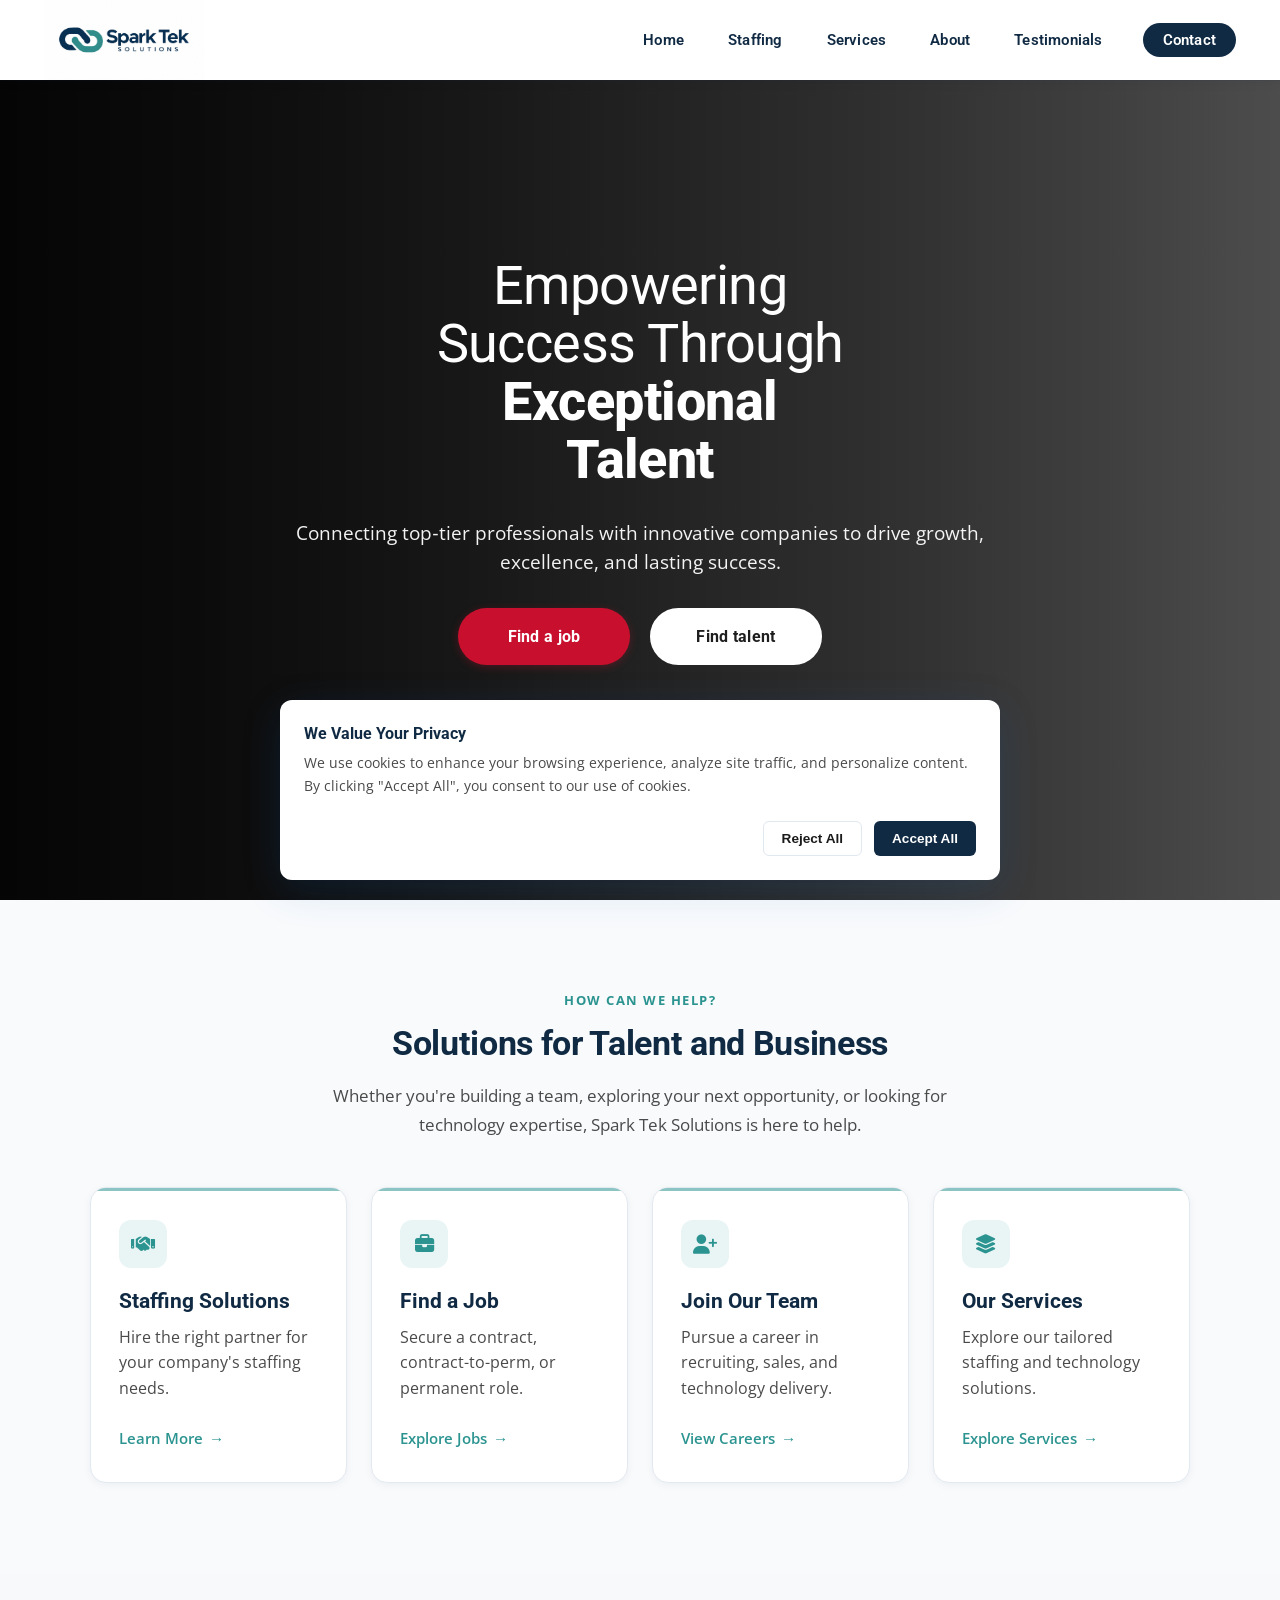
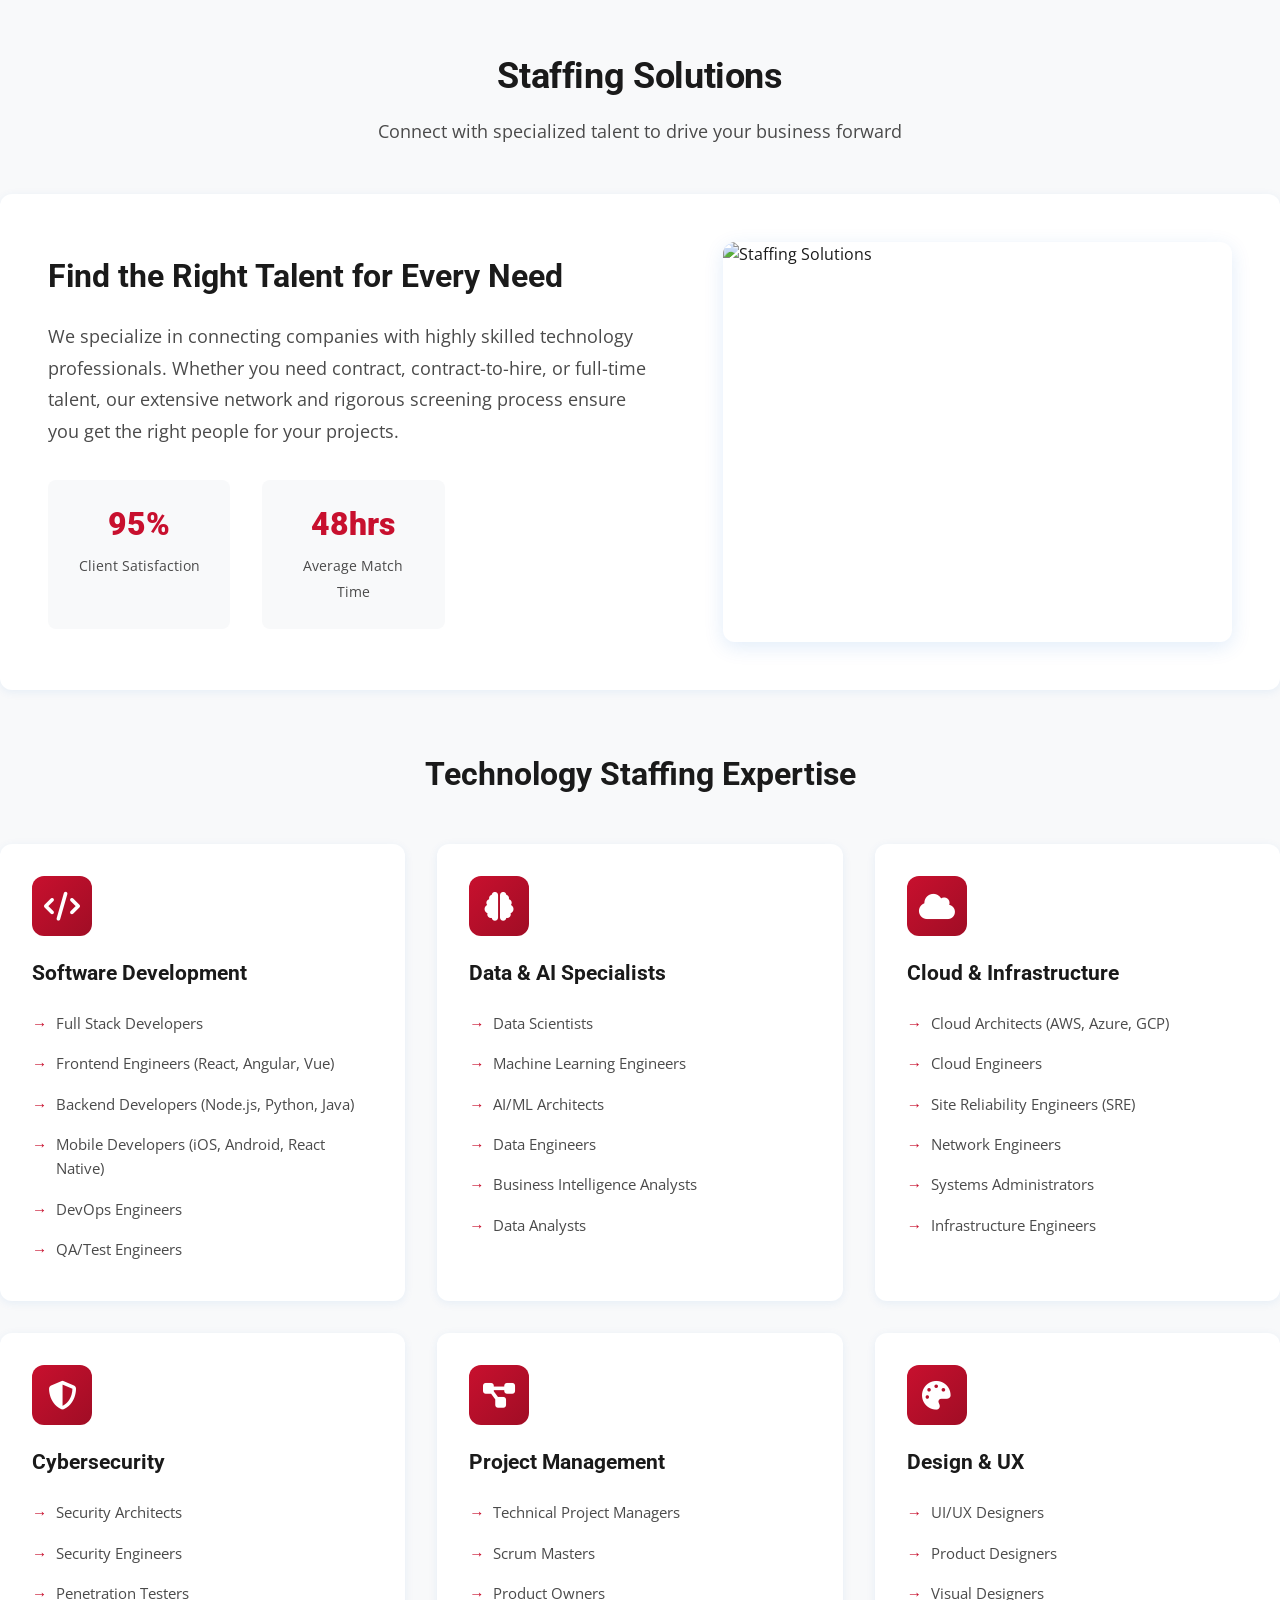
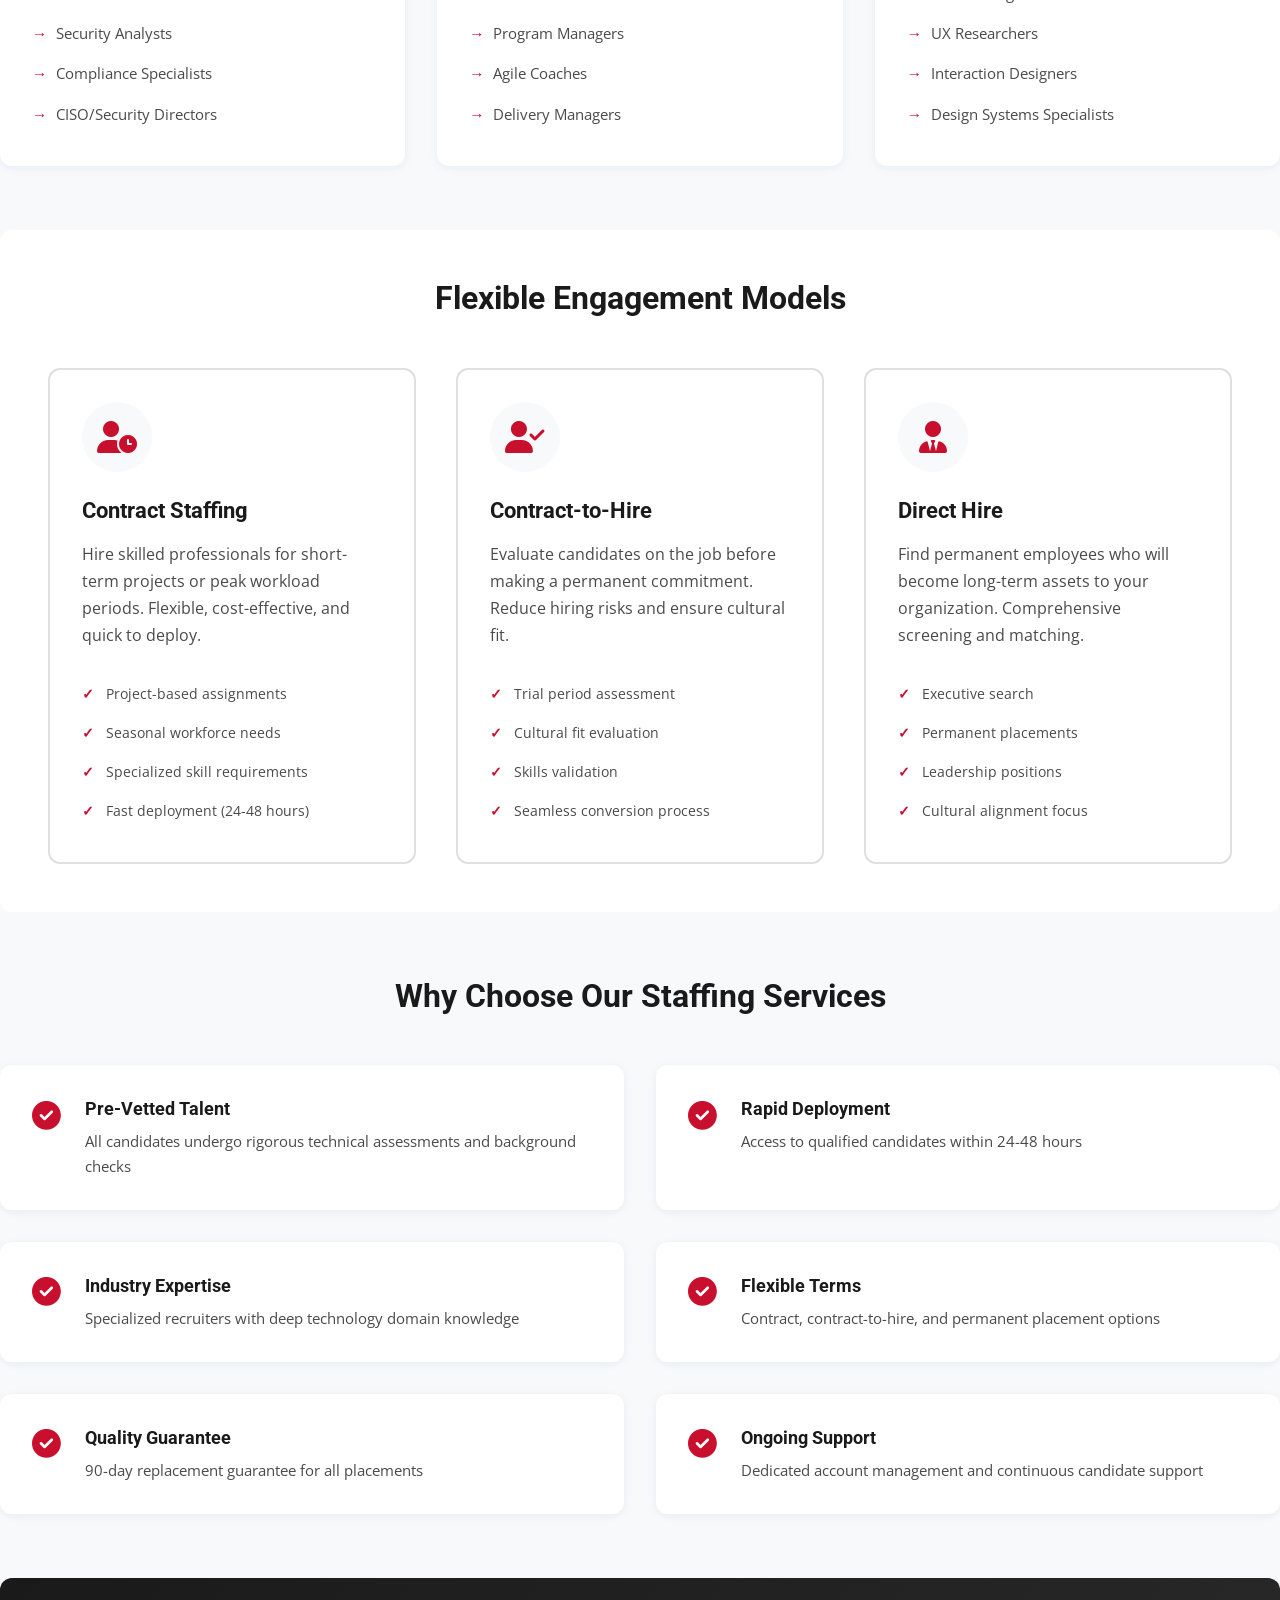
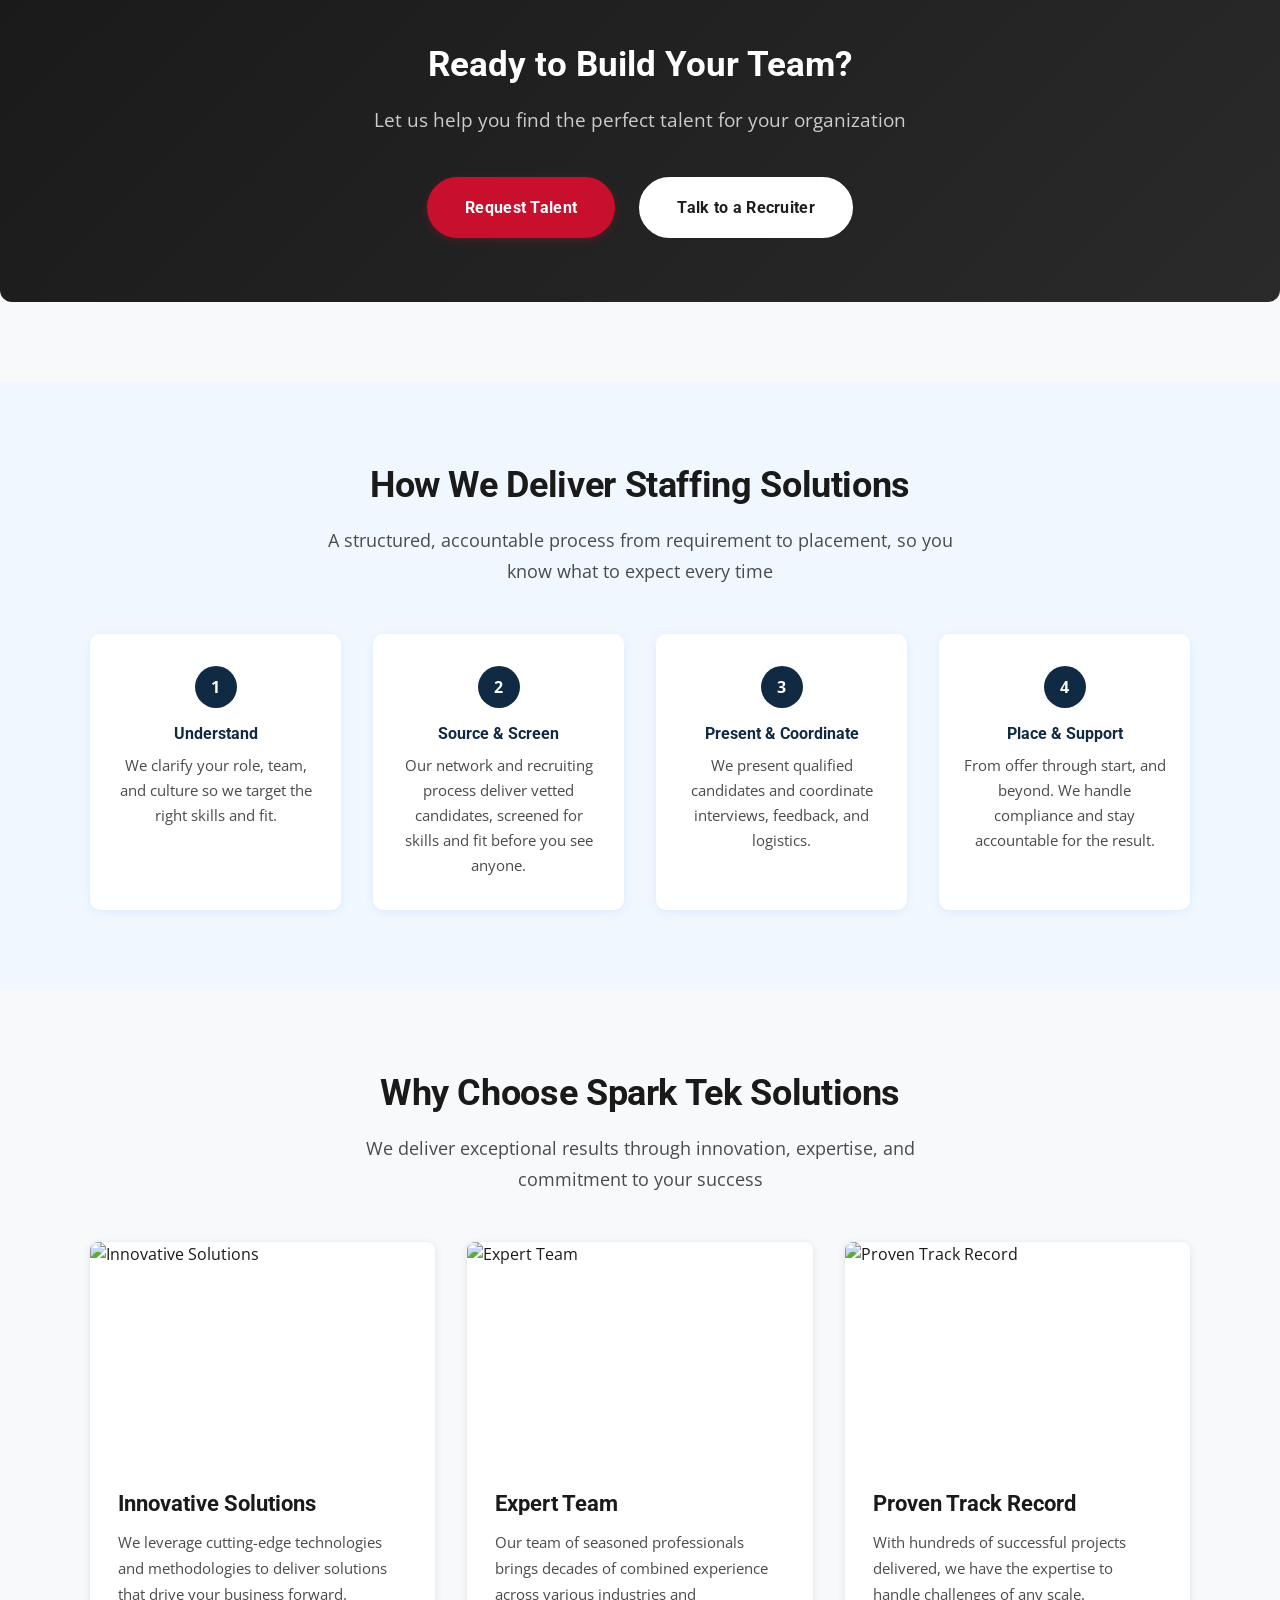
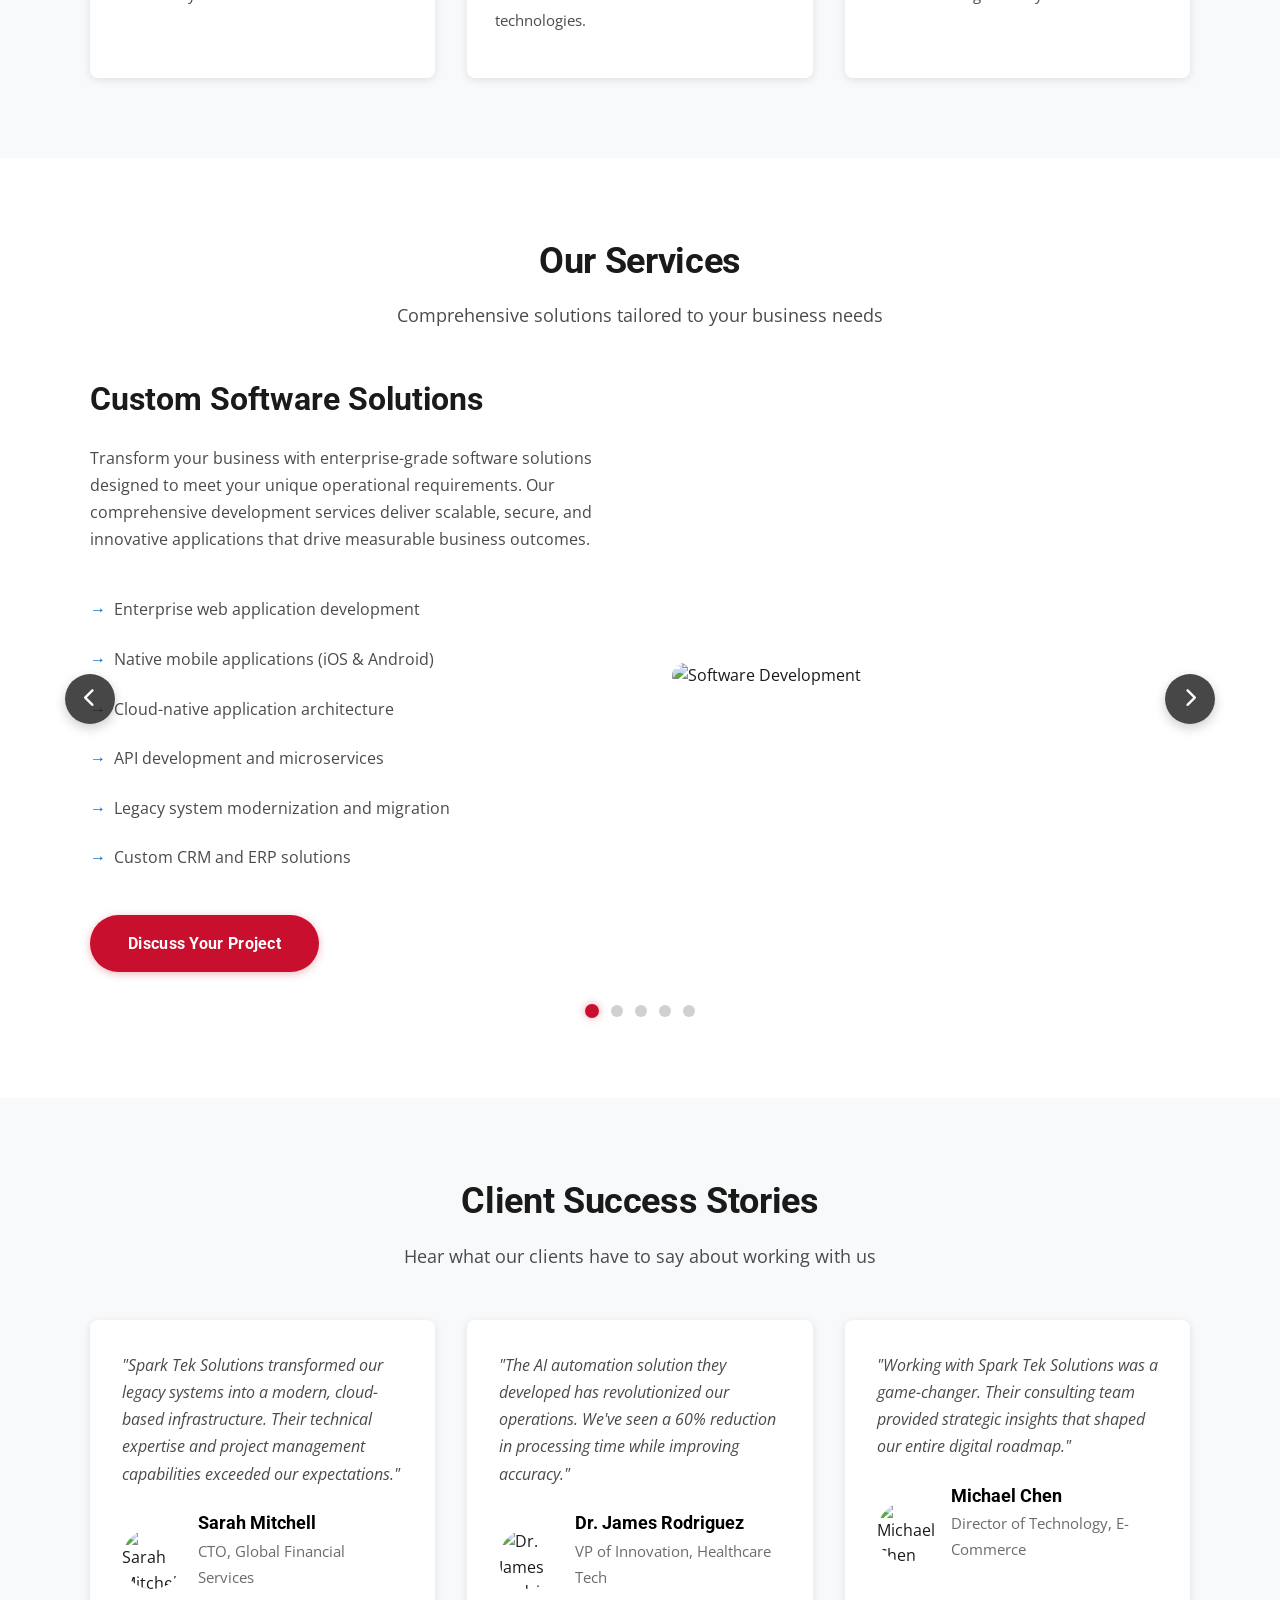
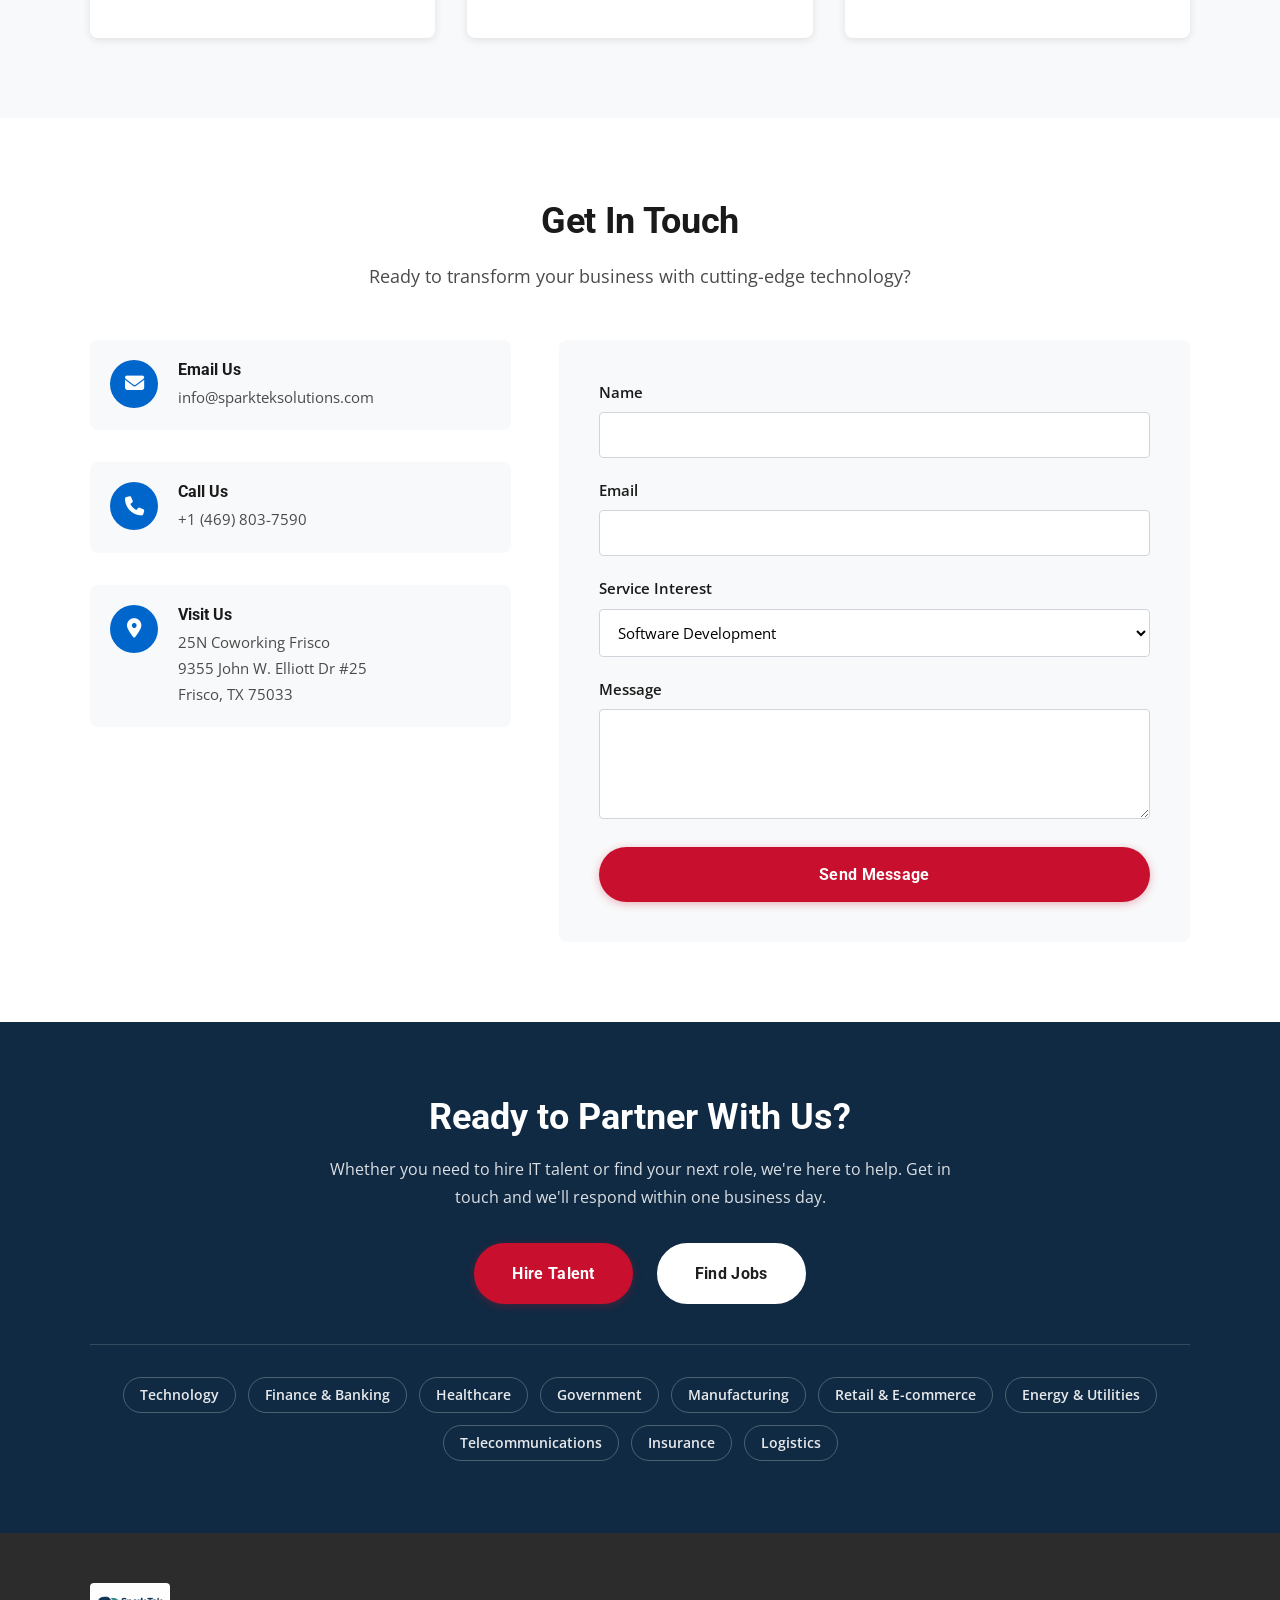
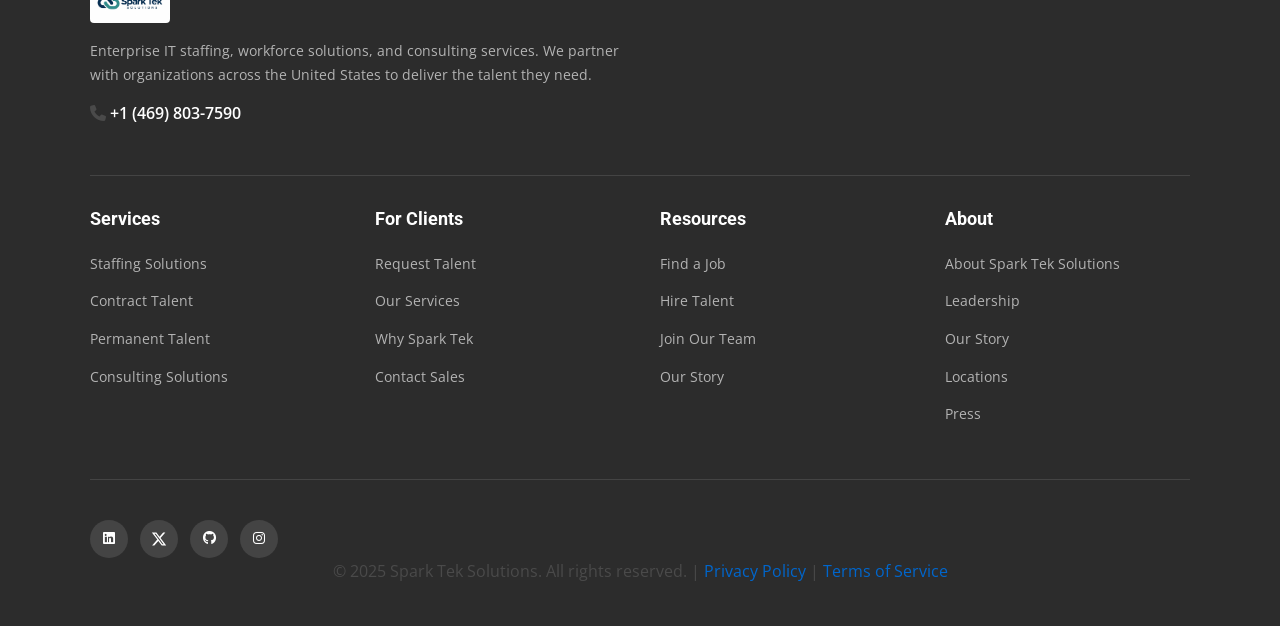
==== commit 6a5b5b82: "Update contact email to info@sparkteksolutions.com" ====
--- a/index.html
+++ b/index.html
@@ -8,6 +8,12 @@
         content="Spark Tek Solutions - Vision. Value. Velocity. Leading provider of software solutions, AI automation, and technical consulting services.">
     <meta http-equiv="X-UA-Compatible" content="IE=edge">
     <title>Spark Tek Solutions - Vision. Value. Velocity</title>
+
+    <!-- Favicon -->
+    <link rel="icon" type="image/x-icon" href="favicon.ico">
+    <link rel="icon" type="image/png" sizes="32x32" href="images/favicon-32x32.png">
+    <link rel="icon" type="image/png" sizes="16x16" href="images/favicon-16x16.png">
+    <link rel="apple-touch-icon" sizes="180x180" href="images/apple-touch-icon.png">
 
     <!-- Preconnect for performance -->
     <link rel="preconnect" href="https://fonts.googleapis.com">
@@ -2690,7 +2696,7 @@
                         </div>
                         <div class="contact-details">
                             <h4>Email Us</h4>
-                            <p>info@sts.com</p>
+                            <p>info@sparkteksolutions.com</p>
                         </div>
                     </div>
                     <div class="contact-item">
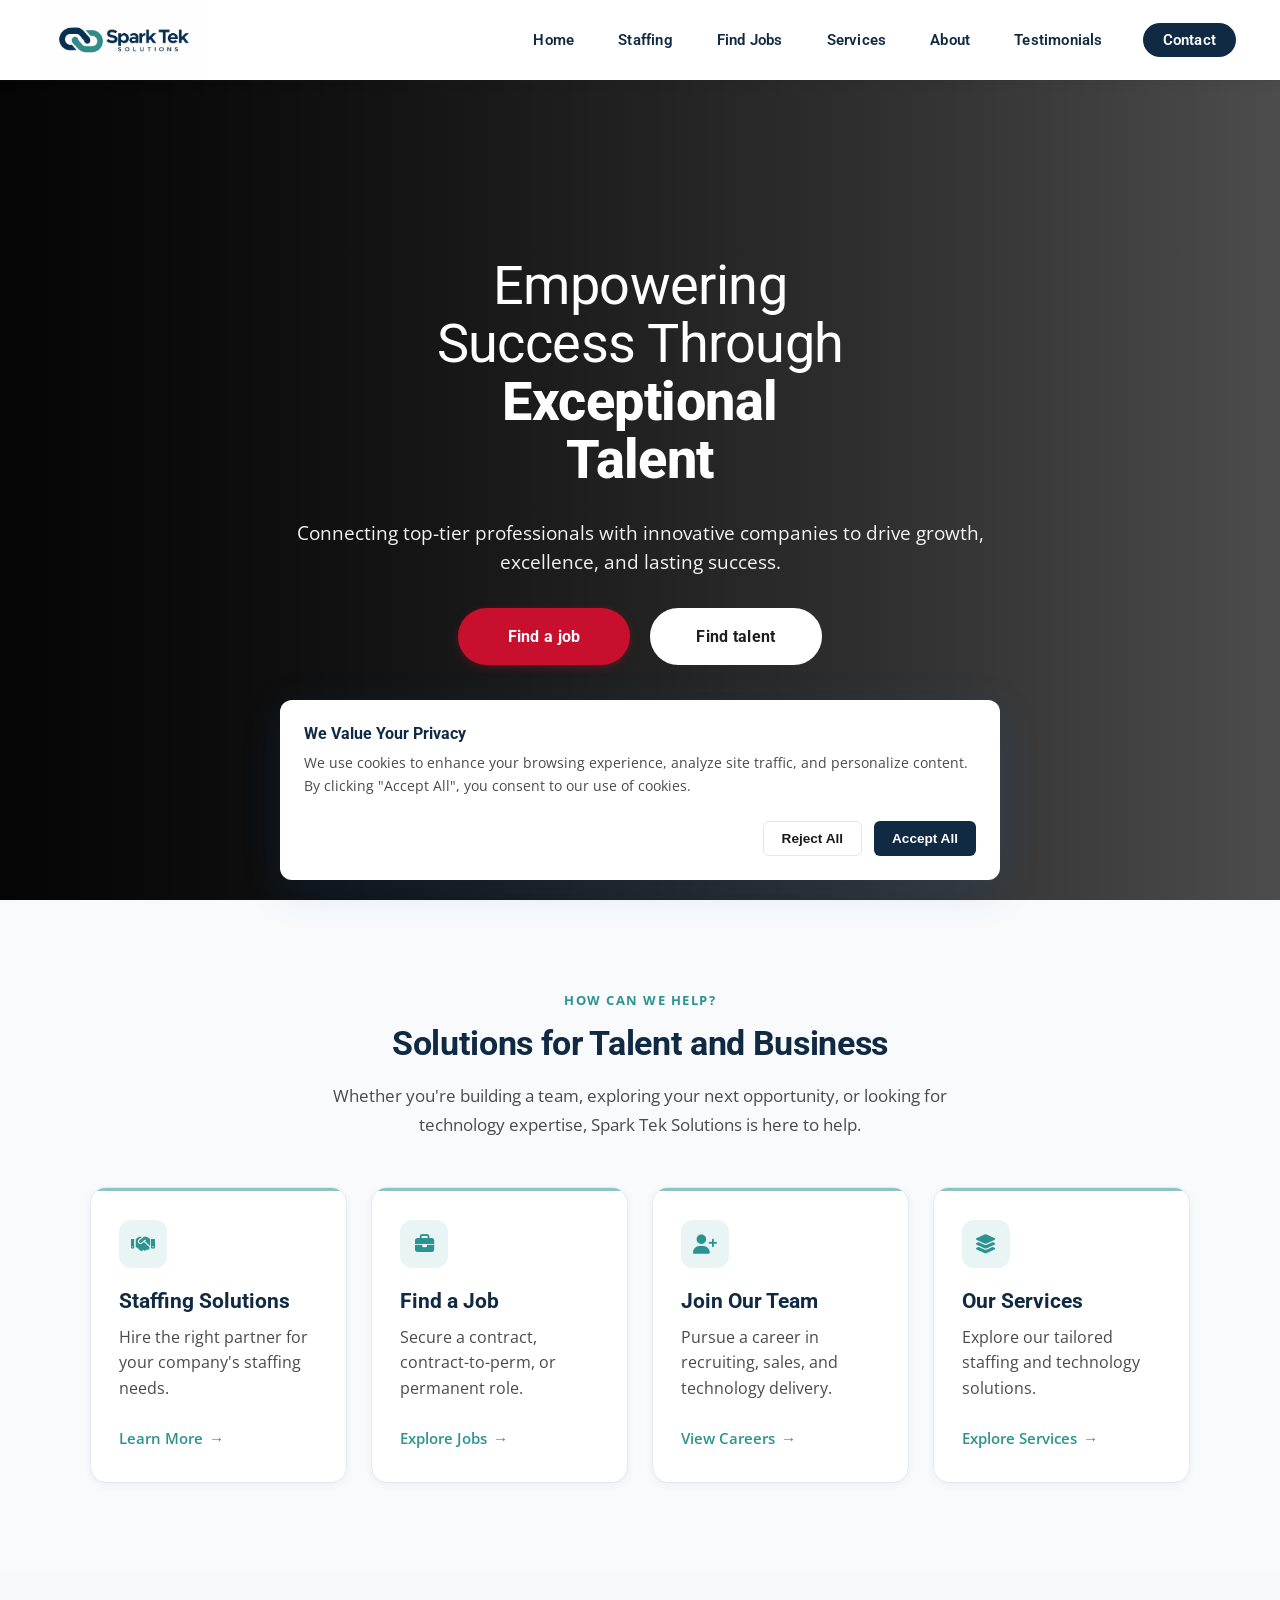
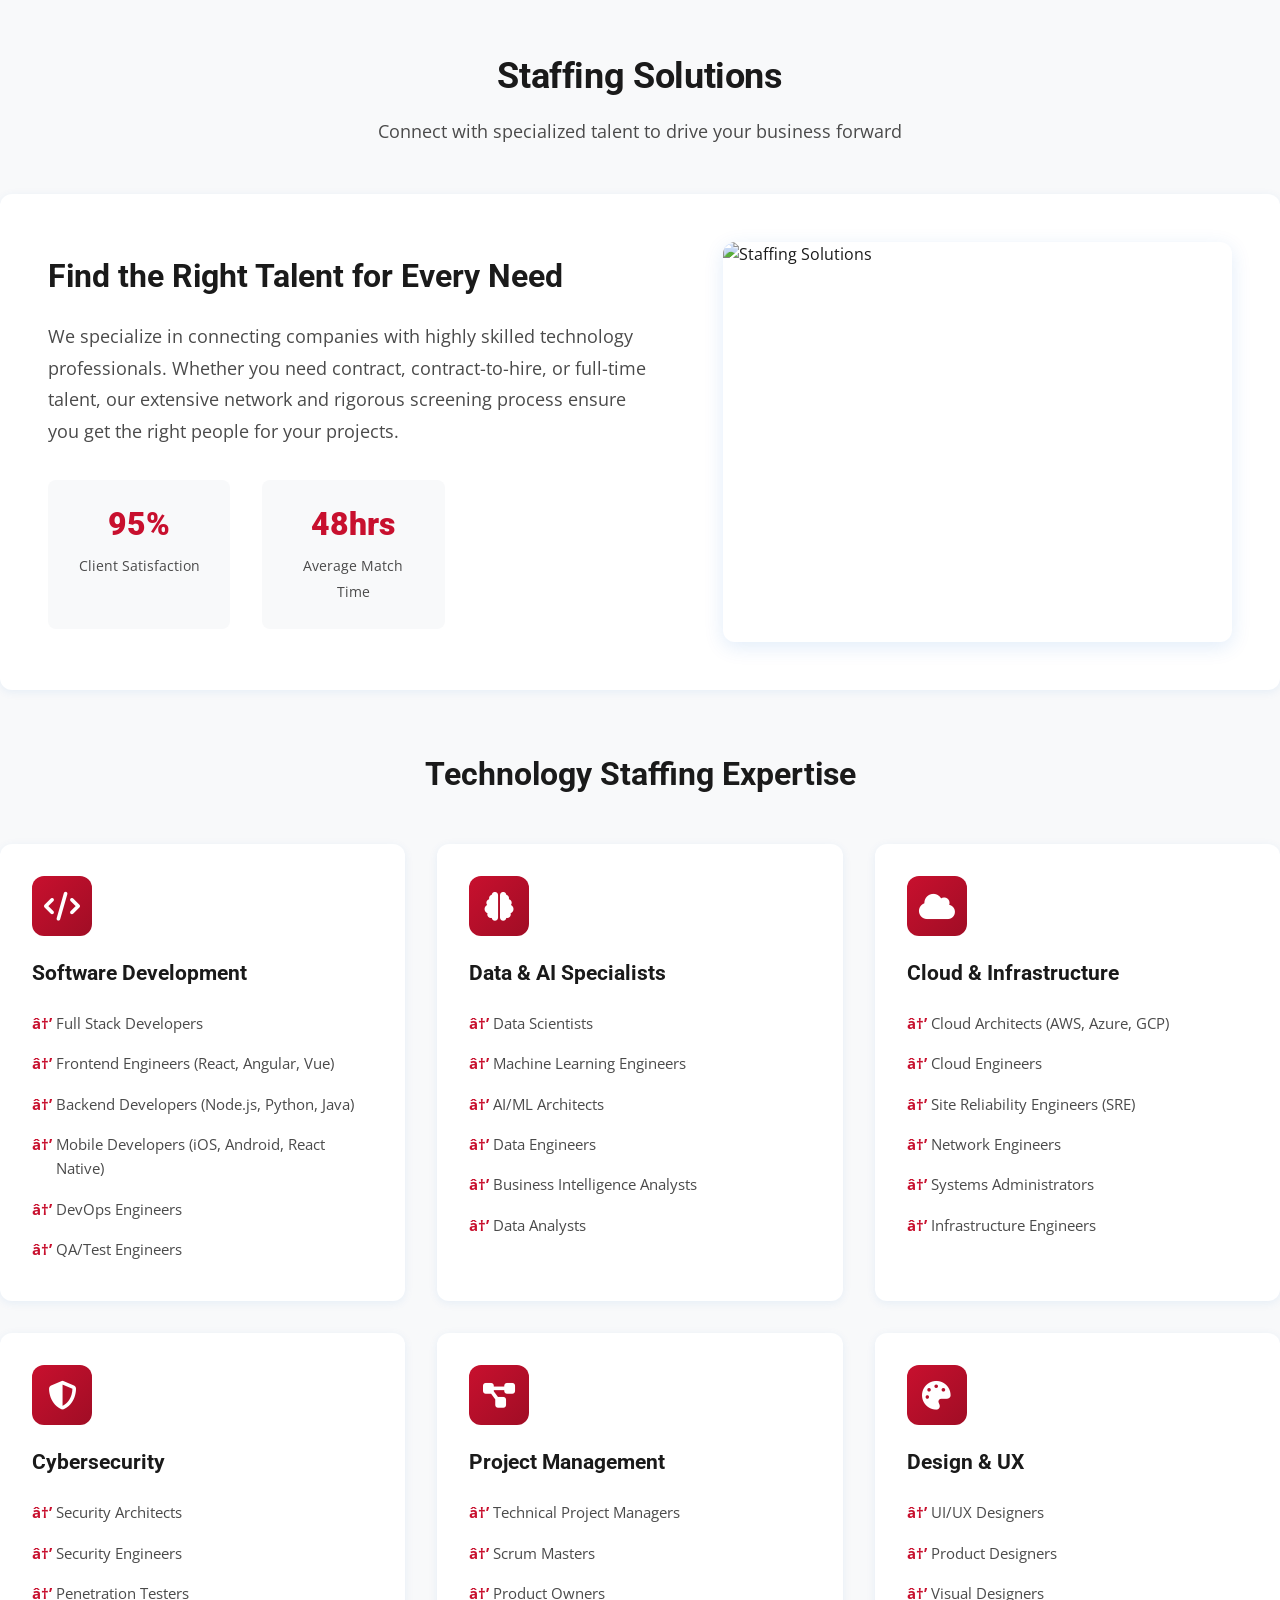
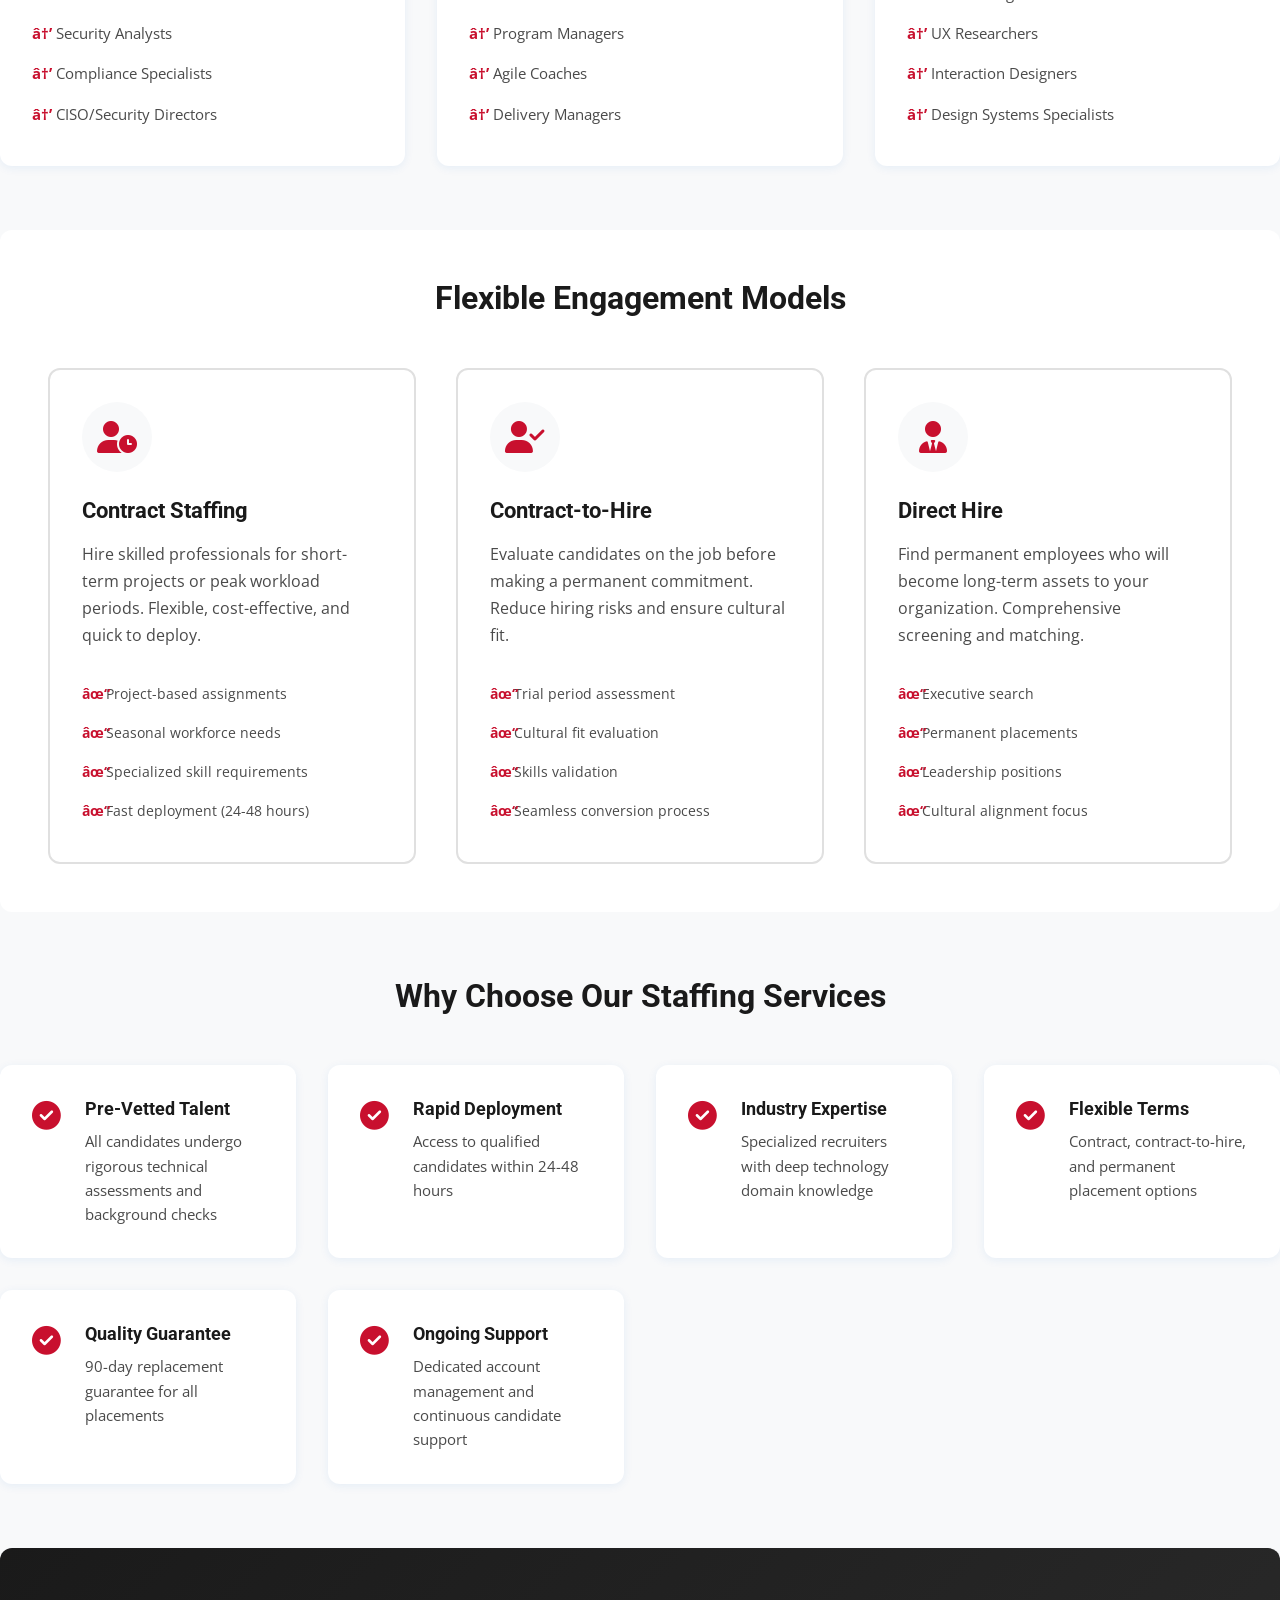
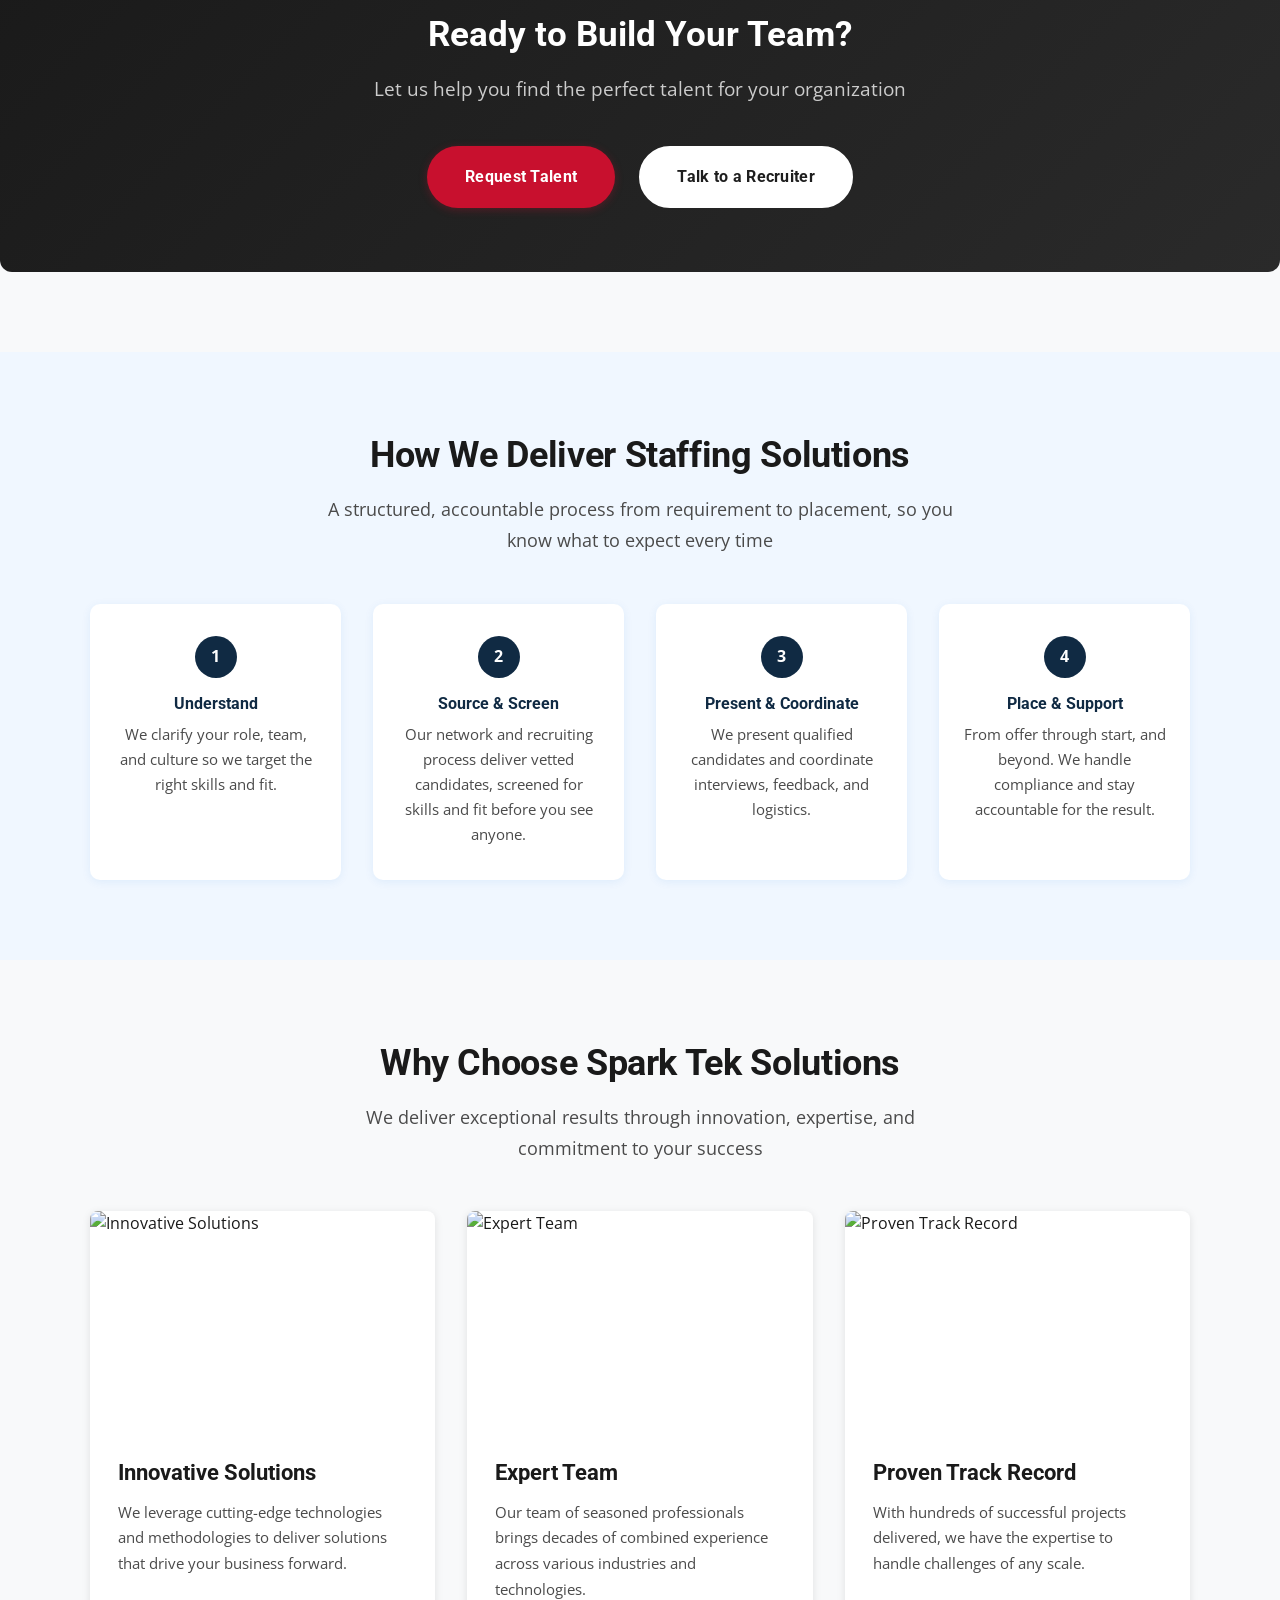
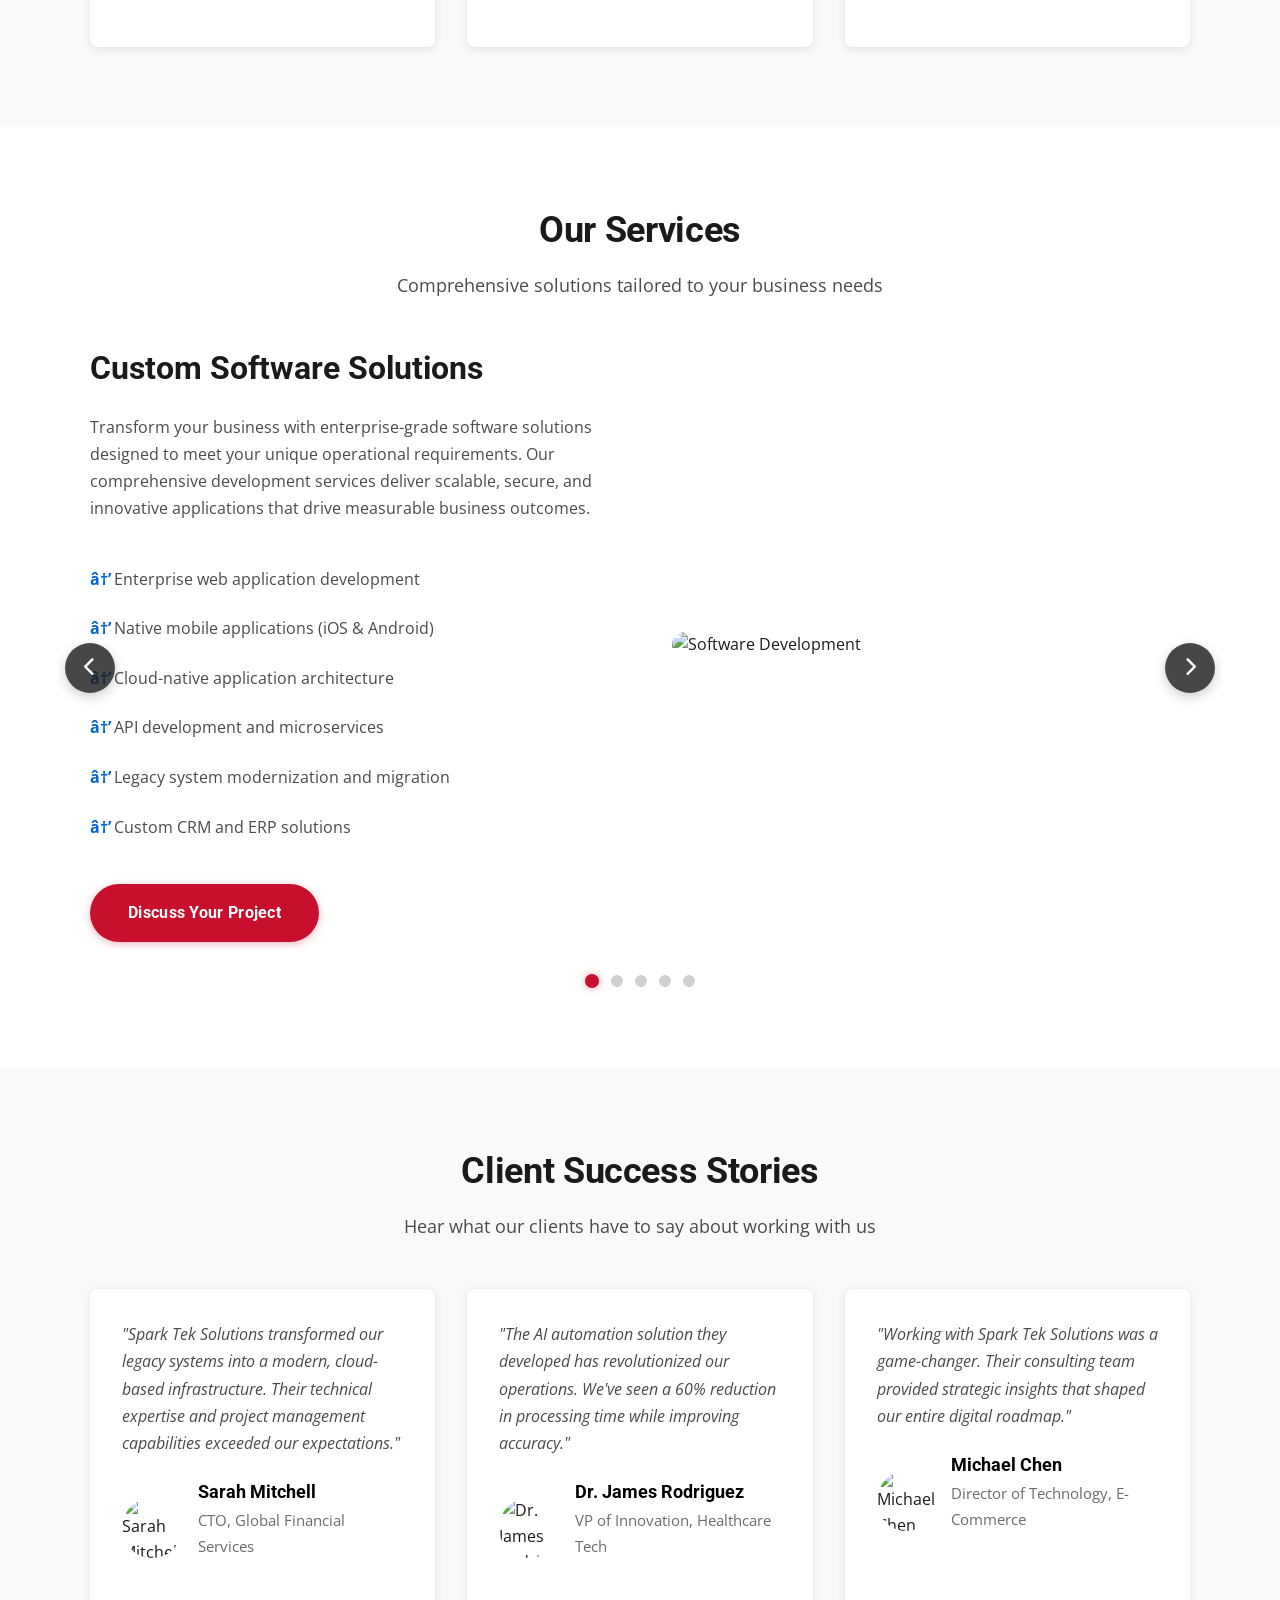
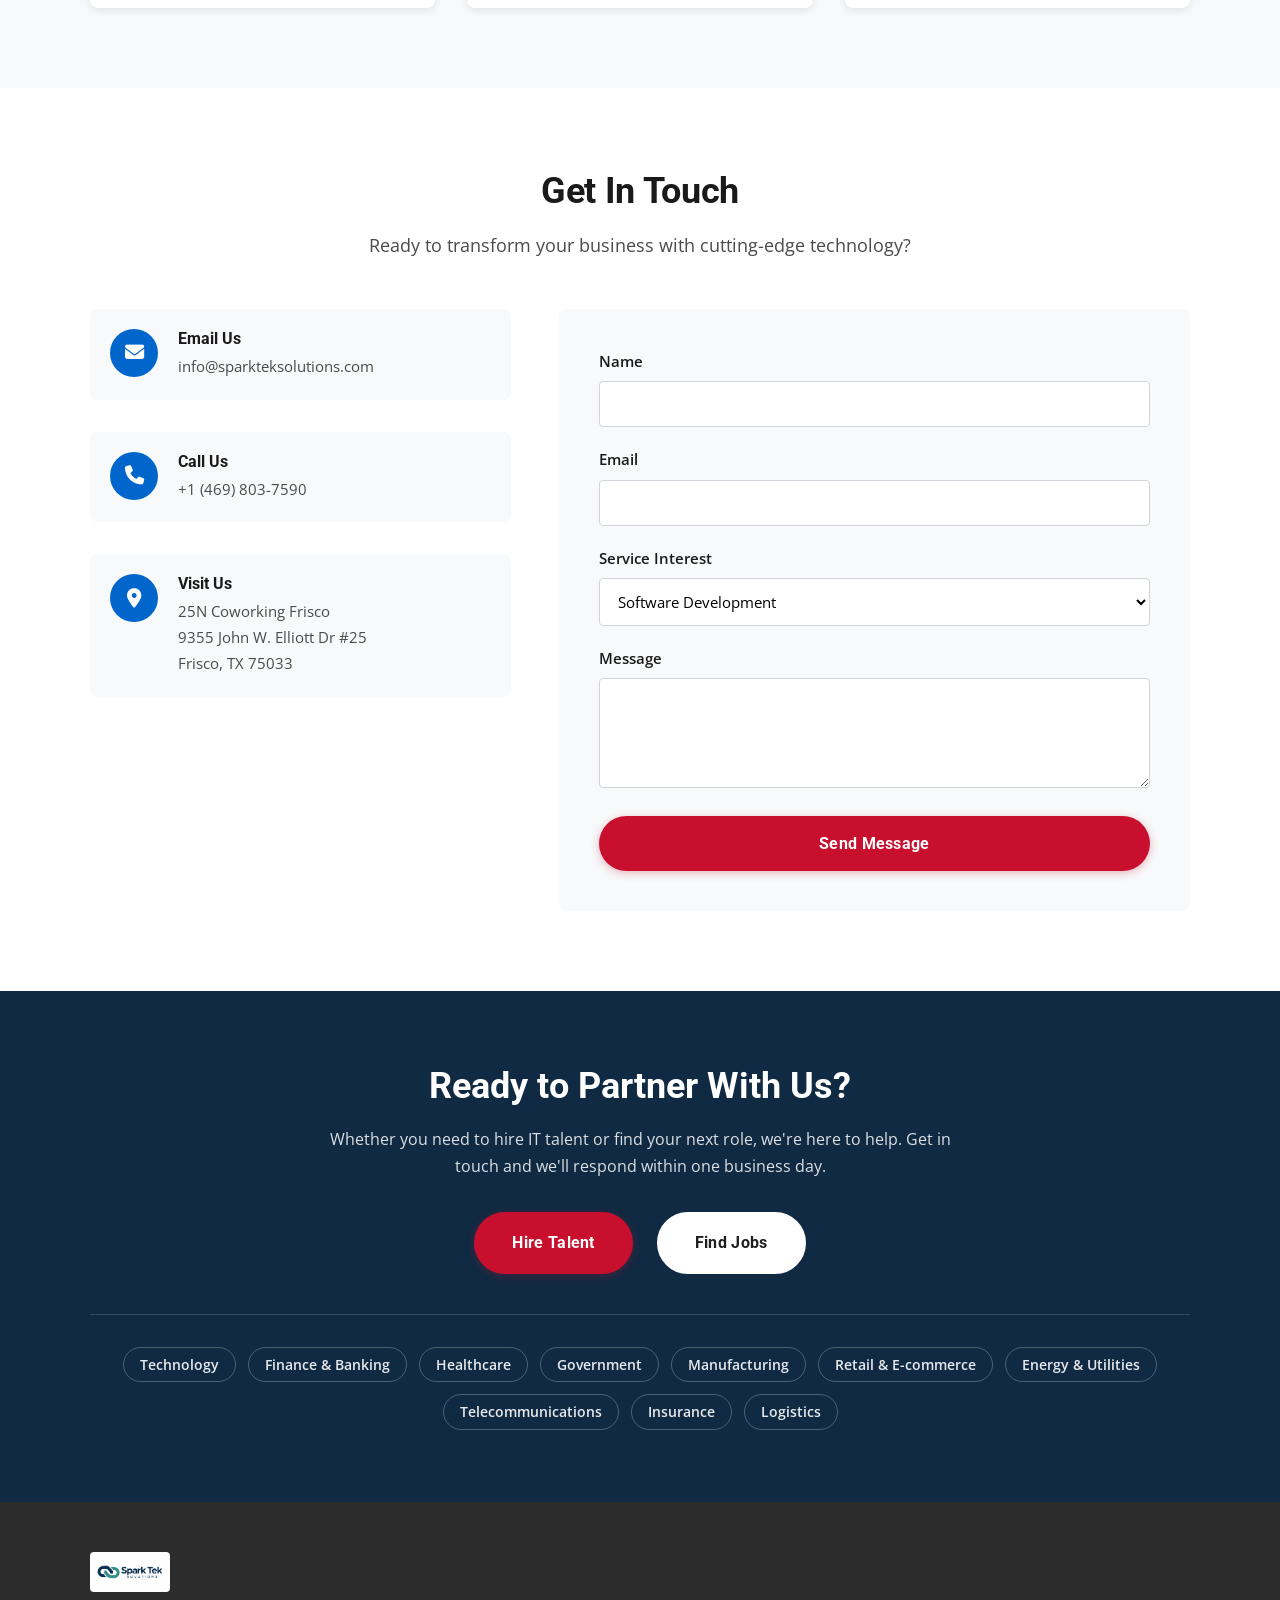
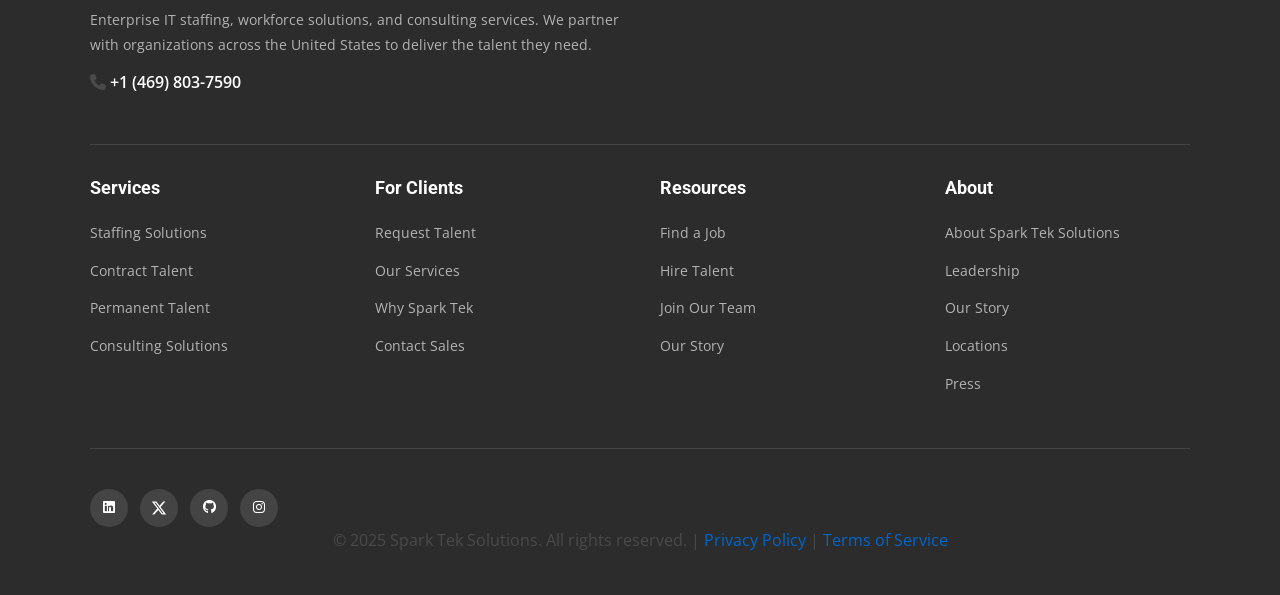
==== commit 40b0d0f8: "Fix shared stylesheet, add Find a Job search page, fix about.html corruption" ====
--- a/index.html
+++ b/index.html
@@ -1,4 +1,4 @@
-<!DOCTYPE html>
+﻿<!DOCTYPE html>
 <html lang="en">
 
 <head>
@@ -28,2038 +28,7 @@
     <!-- Font Awesome -->
     <link rel="stylesheet" href="https://cdnjs.cloudflare.com/ajax/libs/font-awesome/6.4.0/css/all.min.css">
 
-    <style>
-        /* ==================== */
-        /* CSS Variables */
-        /* ==================== */
-        :root {
-            --primary-color: #0066CC;
-            --secondary-color: #004B87;
-            --accent-color: #3399FF;
-            --white: #ffffff;
-            --black: #000000;
-            --light-blue: #F0F7FF;
-            --text-primary: #1a1a1a;
-            --text-secondary: #4a4a4a;
-            --text-light: #6b6b6b;
-            --border-color: #e0e8f0;
-            --shadow-sm: 0 2px 10px rgba(0, 102, 204, 0.08);
-            --shadow-md: 0 5px 20px rgba(0, 102, 204, 0.12);
-            --shadow-lg: 0 10px 40px rgba(0, 102, 204, 0.15);
-            /* Brand colors sampled from the Spark Tek Solutions logo */
-            --nav-navy: #102a43;
-            --nav-teal: #2c9490;
-            --header-height: 80px;
-            --header-height-mobile: 72px;
-        }
-
-        /* ==================== */
-        /* Reset & Base Styles */
-        /* ==================== */
-        * {
-            margin: 0;
-            padding: 0;
-            box-sizing: border-box;
-        }
-
-        html {
-            scroll-behavior: smooth;
-            font-size: 16px;
-            -webkit-font-smoothing: antialiased;
-            -moz-osx-font-smoothing: grayscale;
-        }
-
-        body {
-            font-family: 'Open Sans', -apple-system, BlinkMacSystemFont, 'Segoe UI', sans-serif;
-            background: var(--white);
-            color: var(--text-primary);
-            line-height: 1.6;
-            overflow-x: hidden;
-            font-size: 16px;
-            -webkit-tap-highlight-color: transparent;
-        }
-
-        /* Performance optimizations */
-        img {
-            max-width: 100%;
-            height: auto;
-            display: block;
-        }
-
-        img[loading="lazy"] {
-            opacity: 0;
-            transition: opacity 0.3s;
-        }
-
-        img[loading="lazy"].loaded {
-            opacity: 1;
-        }
-
-        .container {
-            max-width: 1140px;
-            margin: 0 auto;
-            padding: 0 20px;
-        }
-
-        /* ==================== */
-        /* Typography */
-        /* ==================== */
-        h1,
-        h2,
-        h3,
-        h4,
-        h5,
-        h6 {
-            font-family: 'Roboto', -apple-system, BlinkMacSystemFont, sans-serif;
-            font-weight: 700;
-            line-height: 1.3;
-            margin-bottom: 1rem;
-        }
-
-        h1 {
-            font-size: 3rem;
-            font-weight: 900;
-            color: var(--white);
-            letter-spacing: -0.02em;
-        }
-
-        h2 {
-            font-size: 2.25rem;
-            color: var(--text-primary);
-            font-weight: 700;
-        }
-
-        h3 {
-            font-size: 1.5rem;
-            color: var(--text-primary);
-            font-weight: 700;
-        }
-
-        p {
-            margin-bottom: 1rem;
-            color: var(--text-secondary);
-            font-size: 1rem;
-            line-height: 1.7;
-        }
-
-        a {
-            text-decoration: none;
-            color: var(--primary-color);
-        }
-
-        /* ==================== */
-        /* Buttons */
-        /* ==================== */
-        .btn {
-            display: inline-block;
-            padding: 14px 36px;
-            border-radius: 50px;
-            font-weight: 700;
-            text-align: center;
-            cursor: pointer;
-            border: 2px solid transparent;
-            font-size: 1rem;
-            font-family: 'Roboto', sans-serif;
-            letter-spacing: 0.3px;
-            transition: all 0.3s ease;
-        }
-
-        .btn-primary {
-            background: #C8102E;
-            color: var(--white);
-            box-shadow: 0 2px 8px rgba(200, 16, 46, 0.3);
-        }
-
-        .btn-primary:hover {
-            background: #A00D25;
-            box-shadow: 0 4px 12px rgba(200, 16, 46, 0.4);
-            transform: translateY(-2px);
-        }
-
-        .btn-secondary {
-            background: var(--white);
-            color: #1e1e1e;
-            border: 2px solid var(--white);
-        }
-
-        .btn-secondary:hover {
-            background: rgba(255, 255, 255, 0.9);
-            color: #1e1e1e;
-            border-color: var(--white);
-        }
-
-        .btn-large {
-            padding: 16px 36px;
-            font-size: 1rem;
-        }
-
-        /* ==================== */
-        /* Header & Navigation */
-        /* ==================== */
-        header {
-            position: sticky;
-            top: 0;
-            left: 0;
-            width: 100%;
-            background: rgba(255, 255, 255, 0.98);
-            z-index: 1000;
-            box-shadow: 0 1px 0 rgba(16, 42, 67, 0.08), 0 2px 12px rgba(16, 42, 67, 0.06);
-            transition: box-shadow 0.3s ease;
-        }
-
-        header.scrolled {
-            box-shadow: 0 1px 0 rgba(16, 42, 67, 0.1), 0 6px 20px rgba(16, 42, 67, 0.12);
-        }
-
-        nav {
-            display: flex;
-            justify-content: space-between;
-            align-items: center;
-            padding: 0 44px;
-            min-height: var(--header-height);
-            max-width: 1500px;
-            margin: 0 auto;
-        }
-
-        .logo {
-            display: flex;
-            align-items: center;
-            gap: 15px;
-            margin-left: 0;
-        }
-
-        .logo img {
-            width: 160px;
-            height: auto;
-            max-height: 100%;
-            object-fit: contain;
-        }
-
-        .logo-square img {
-            border-radius: 8px;
-            /* Square style */
-        }
-
-        .logo-text {
-            font-size: 1.2rem;
-            font-weight: 600;
-            color: var(--nav-navy);
-            font-family: 'Open Sans', sans-serif;
-            letter-spacing: 0.03em;
-            text-transform: none;
-            white-space: nowrap;
-        }
-
-        .nav-menu {
-            display: flex;
-            list-style: none;
-            gap: 2.25rem;
-            align-items: center;
-        }
-
-        .nav-link {
-            color: var(--nav-navy);
-            font-weight: 600;
-            font-size: 0.95rem;
-            position: relative;
-            padding: 8px 4px;
-            transition: color 0.2s ease;
-            letter-spacing: 0.2px;
-            font-family: 'Roboto', sans-serif;
-        }
-
-        .nav-link::after {
-            content: '';
-            position: absolute;
-            bottom: 4px;
-            left: 50%;
-            transform: translateX(-50%);
-            width: 0;
-            height: 2px;
-            background: var(--nav-teal);
-            transition: width 0.3s ease;
-        }
-
-        .nav-link:hover {
-            color: var(--nav-teal);
-        }
-
-        .nav-link.active {
-            color: var(--nav-teal);
-        }
-
-        .nav-link:hover::after,
-        .nav-link.active::after {
-            width: 100%;
-        }
-
-        .nav-cta {
-            padding: 8px 20px !important;
-            background: var(--nav-navy);
-            color: var(--white) !important;
-            border-radius: 30px;
-            transition: background 0.2s ease, color 0.2s ease, transform 0.2s ease;
-        }
-
-        .nav-cta::after {
-            display: none;
-        }
-
-        .nav-cta:hover {
-            background: var(--nav-teal);
-            color: var(--white) !important;
-            transform: translateY(-1px);
-        }
-
-        .hamburger {
-            display: none;
-            flex-direction: column;
-            gap: 4px;
-            cursor: pointer;
-        }
-
-        .hamburger span {
-            width: 25px;
-            height: 3px;
-            background: var(--nav-navy);
-            border-radius: 2px;
-        }
-
-        /* ==================== */
-        /* Hero Section */
-        /* ==================== */
-        .hero {
-            position: relative;
-            min-height: calc(100vh - var(--header-height));
-            display: flex;
-            align-items: center;
-            background: linear-gradient(rgba(0, 0, 0, 0.6), rgba(0, 0, 0, 0.6)),
-                url('https://images.pexels.com/photos/1166643/pexels-photo-1166643.jpeg?auto=compress&cs=tinysrgb&w=1920') center/cover no-repeat fixed;
-            padding-top: 0;
-            overflow: hidden;
-        }
-
-        .hero::before {
-            content: '';
-            position: absolute;
-            top: 0;
-            left: 0;
-            right: 0;
-            bottom: 0;
-            background: linear-gradient(to right, rgba(0, 0, 0, 0.8) 0%, rgba(0, 0, 0, 0.4) 50%, transparent 100%);
-            pointer-events: none;
-            z-index: 0;
-        }
-
-        .video-background {
-            position: absolute;
-            top: 0;
-            left: 0;
-            width: 100%;
-            height: 100%;
-            overflow: hidden;
-            z-index: 0;
-        }
-
-        .video-background video {
-            position: absolute;
-            top: 50%;
-            left: 50%;
-            width: 100%;
-            height: 100%;
-            object-fit: cover;
-            transform: translate(-50%, -50%);
-        }
-
-        .hero-overlay {
-            position: absolute;
-            top: 0;
-            left: 0;
-            width: 100%;
-            height: 100%;
-            background: linear-gradient(to right, rgba(0, 0, 0, 0.75) 0%, rgba(0, 0, 0, 0.45) 50%, rgba(0, 0, 0, 0.25) 100%);
-            z-index: 1;
-            pointer-events: none;
-        }
-
-        .hero-content {
-            display: flex;
-            flex-direction: column;
-            align-items: center;
-            justify-content: center;
-            text-align: center;
-            padding: 80px 0 100px;
-            position: relative;
-            z-index: 2;
-            max-width: 1100px;
-            margin: 0 auto;
-        }
-
-        .hero-text {
-            max-width: 600px;
-        }
-
-        .hero-badge {
-            display: inline-block;
-            padding: 8px 20px;
-            background: rgba(255, 255, 255, 0.15);
-            color: rgba(255, 255, 255, 0.9);
-            font-size: 0.75rem;
-            font-weight: 700;
-            letter-spacing: 1.5px;
-            border-radius: 30px;
-            margin-bottom: 2rem;
-            border: 1px solid rgba(255, 255, 255, 0.3);
-        }
-
-        .hero-title {
-            font-size: 4.5rem;
-            font-weight: 400;
-            color: #ffffff;
-            margin-bottom: 2rem;
-            line-height: 1.1;
-            letter-spacing: -0.01em;
-        }
-
-        .highlight-text {
-            color: #ffffff;
-            position: relative;
-            font-weight: 900;
-            font-size: 5rem;
-        }
-
-        .hero-title strong {
-            font-weight: 900;
-        }
-
-        .hero-subtitle {
-            font-size: 1.15rem;
-            color: rgba(255, 255, 255, 0.95);
-            margin-bottom: 2.5rem;
-            font-weight: 400;
-            line-height: 1.7;
-            max-width: 700px;
-            margin-left: auto;
-            margin-right: auto;
-        }
-
-        .hero-buttons {
-            display: flex;
-            gap: 1.25rem;
-            flex-wrap: wrap;
-            margin-bottom: 3rem;
-            justify-content: center;
-        }
-
-        .hero-features {
-            display: flex;
-            flex-direction: column;
-            gap: 1rem;
-            margin-top: 3rem;
-            padding-top: 3rem;
-            border-top: 2px solid rgba(255, 255, 255, 0.2);
-        }
-
-        .hero-feature {
-            display: flex;
-            align-items: center;
-            gap: 1rem;
-            color: rgba(255, 255, 255, 0.9);
-            font-size: 0.95rem;
-            font-weight: 600;
-        }
-
-        .hero-feature i {
-            color: #ffffff;
-            font-size: 1.2rem;
-        }
-
-        .hero-image {
-            display: none;
-        }
-
-        .hero-image img {
-            display: none;
-        }
-
-        .hero-image-overlay {
-            display: none;
-            display: none;
-        }
-
-        .overlay-stat h3 {
-            font-size: 3rem;
-            color: #C8102E;
-            margin: 0;
-            font-weight: 900;
-            line-height: 1;
-        }
-
-        .overlay-stat p {
-            font-size: 0.95rem;
-            color: #4a4a4a;
-            margin: 0.5rem 0 0 0;
-            font-weight: 600;
-        }
-
-        /* ==================== */
-        /* Stats Section */
-        /* ==================== */
-        .stats {
-            padding: 60px 0;
-            background: var(--white);
-            border-top: 1px solid var(--border-color);
-        }
-
-        .stats-container {
-            display: grid;
-            grid-template-columns: repeat(auto-fit, minmax(220px, 1fr));
-            gap: 2rem;
-            text-align: center;
-        }
-
-        .stat-item {
-            padding: 1.5rem;
-        }
-
-        .stat-number {
-            font-size: 3rem;
-            font-weight: 900;
-            color: var(--primary-color);
-            margin-bottom: 0.5rem;
-            font-family: 'Roboto', sans-serif;
-            line-height: 1;
-        }
-
-        .stat-label {
-            font-size: 0.9rem;
-            color: var(--text-secondary);
-            font-weight: 600;
-            letter-spacing: 0.3px;
-        }
-
-        /* ==================== */
-        /* Section Titles */
-        /* ==================== */
-        .section-title {
-            text-align: center;
-            margin-bottom: 3rem;
-        }
-
-        .section-title h2 {
-            font-size: 2.25rem;
-            margin-bottom: 1rem;
-            color: var(--text-primary);
-            font-weight: 700;
-            letter-spacing: -0.01em;
-        }
-
-        .section-subtitle {
-            font-size: 1.125rem;
-            color: var(--text-secondary);
-            max-width: 650px;
-            margin: 0 auto;
-            line-height: 1.7;
-        }
-
-        /* ==================== */
-        /* Content Cards Section */
-        /* ==================== */
-        /* Content Cards Section */
-        /* ==================== */
-        .cards-section {
-            padding: 80px 0;
-            background: #f8f9fa;
-        }
-
-        .cards-grid {
-            display: grid;
-            grid-template-columns: repeat(auto-fit, minmax(300px, 1fr));
-            gap: 2rem;
-            margin-top: 3rem;
-        }
-
-        .content-card {
-            background: var(--white);
-            border-radius: 8px;
-            box-shadow: 0 2px 8px rgba(0, 0, 0, 0.1);
-            overflow: hidden;
-            transition: all 0.3s ease;
-        }
-
-        .content-card:hover {
-            transform: translateY(-8px);
-            box-shadow: 0 8px 24px rgba(0, 0, 0, 0.15);
-        }
-
-        .content-card img {
-            width: 100%;
-            height: 220px;
-            object-fit: cover;
-        }
-
-        .content-card-body {
-            padding: 1.75rem;
-        }
-
-        .content-card h3 {
-            margin-bottom: 0.75rem;
-            font-size: 1.35rem;
-        }
-
-        .content-card p {
-            color: var(--text-secondary);
-            font-size: 0.95rem;
-            line-height: 1.7;
-        }
-
-        /* ==================== */
-        /* Staffing Section */
-        /* ==================== */
-        .staffing-section {
-            padding: 80px 0;
-            background: #f8f9fa;
-        }
-
-        .staffing-intro {
-            display: grid;
-            grid-template-columns: 1.2fr 1fr;
-            gap: 4rem;
-            align-items: center;
-            margin: 3rem 0;
-            padding: 3rem;
-            background: var(--white);
-            border-radius: 12px;
-            box-shadow: var(--shadow-sm);
-        }
-
-        .staffing-intro-content h3 {
-            font-size: 2rem;
-            margin-bottom: 1.5rem;
-            color: var(--text-primary);
-        }
-
-        .staffing-intro-content p {
-            font-size: 1.1rem;
-            line-height: 1.8;
-            color: var(--text-secondary);
-            margin-bottom: 2rem;
-        }
-
-        .staffing-stats-mini {
-            display: grid;
-            grid-template-columns: repeat(3, 1fr);
-            gap: 2rem;
-            margin-top: 2rem;
-        }
-
-        .mini-stat {
-            text-align: center;
-            padding: 1.5rem;
-            background: #f8f9fa;
-            border-radius: 8px;
-        }
-
-        .mini-stat h4 {
-            font-size: 2rem;
-            color: #C8102E;
-            margin-bottom: 0.5rem;
-            font-weight: 900;
-        }
-
-        .mini-stat p {
-            font-size: 0.9rem;
-            color: var(--text-secondary);
-            margin: 0;
-        }
-
-        .staffing-intro-image img {
-            width: 100%;
-            height: 400px;
-            object-fit: cover;
-            border-radius: 12px;
-            box-shadow: var(--shadow-md);
-        }
-
-        .staffing-categories {
-            margin: 4rem 0;
-        }
-
-        .categories-title {
-            font-size: 2rem;
-            text-align: center;
-            margin-bottom: 3rem;
-            color: var(--text-primary);
-        }
-
-        .staffing-grid {
-            display: grid;
-            grid-template-columns: repeat(3, 1fr);
-            gap: 2rem;
-        }
-
-        .staffing-card {
-            background: var(--white);
-            padding: 2rem;
-            border-radius: 12px;
-            box-shadow: var(--shadow-sm);
-            transition: all 0.3s ease;
-        }
-
-        .staffing-card:hover {
-            transform: translateY(-5px);
-            box-shadow: var(--shadow-md);
-        }
-
-        .staffing-icon {
-            width: 60px;
-            height: 60px;
-            background: linear-gradient(135deg, #C8102E 0%, #A00D25 100%);
-            border-radius: 12px;
-            display: flex;
-            align-items: center;
-            justify-content: center;
-            margin-bottom: 1.5rem;
-        }
-
-        .staffing-icon i {
-            font-size: 1.8rem;
-            color: var(--white);
-        }
-
-        .staffing-card h4 {
-            font-size: 1.3rem;
-            margin-bottom: 1rem;
-            color: var(--text-primary);
-        }
-
-        .staffing-card ul {
-            list-style: none;
-            padding: 0;
-        }
-
-        .staffing-card ul li {
-            padding: 0.5rem 0;
-            padding-left: 1.5rem;
-            position: relative;
-            color: var(--text-secondary);
-            font-size: 0.95rem;
-        }
-
-        .staffing-card ul li::before {
-            content: '→';
-            position: absolute;
-            left: 0;
-            color: #C8102E;
-            font-weight: bold;
-        }
-
-        /* Staffing Types */
-        .staffing-types {
-            margin: 4rem 0;
-            padding: 3rem;
-            background: var(--white);
-            border-radius: 12px;
-        }
-
-        .types-title {
-            font-size: 2rem;
-            text-align: center;
-            margin-bottom: 3rem;
-            color: var(--text-primary);
-        }
-
-        .types-grid {
-            display: grid;
-            grid-template-columns: repeat(3, 1fr);
-            gap: 2.5rem;
-        }
-
-        .type-card {
-            padding: 2rem;
-            border: 2px solid #e0e0e0;
-            border-radius: 12px;
-            transition: all 0.3s ease;
-        }
-
-        .type-card:hover {
-            border-color: #C8102E;
-            box-shadow: var(--shadow-md);
-        }
-
-        .type-icon {
-            width: 70px;
-            height: 70px;
-            background: #f8f9fa;
-            border-radius: 50%;
-            display: flex;
-            align-items: center;
-            justify-content: center;
-            margin-bottom: 1.5rem;
-        }
-
-        .type-icon i {
-            font-size: 2rem;
-            color: #C8102E;
-        }
-
-        .type-card h4 {
-            font-size: 1.4rem;
-            margin-bottom: 1rem;
-            color: var(--text-primary);
-        }
-
-        .type-card>p {
-            color: var(--text-secondary);
-            margin-bottom: 1.5rem;
-            line-height: 1.7;
-        }
-
-        .type-card ul {
-            list-style: none;
-            padding: 0;
-        }
-
-        .type-card ul li {
-            padding: 0.5rem 0;
-            padding-left: 1.5rem;
-            position: relative;
-            color: var(--text-secondary);
-            font-size: 0.9rem;
-        }
-
-        .type-card ul li::before {
-            content: '✓';
-            position: absolute;
-            left: 0;
-            color: #C8102E;
-            font-weight: bold;
-        }
-
-        /* Staffing Benefits */
-        .staffing-benefits {
-            margin: 4rem 0;
-        }
-
-        .staffing-benefits h3 {
-            font-size: 2rem;
-            text-align: center;
-            margin-bottom: 3rem;
-            color: var(--text-primary);
-        }
-
-        .benefits-grid {
-            display: grid;
-            grid-template-columns: repeat(2, 1fr);
-            gap: 2rem;
-        }
-
-        .benefit-item {
-            display: flex;
-            gap: 1.5rem;
-            padding: 2rem;
-            background: var(--white);
-            border-radius: 12px;
-            box-shadow: var(--shadow-sm);
-            align-items: flex-start;
-        }
-
-        .benefit-item i {
-            font-size: 1.8rem;
-            color: #C8102E;
-            flex-shrink: 0;
-            margin-top: 0.2rem;
-        }
-
-        .benefit-item h5 {
-            font-size: 1.15rem;
-            margin-bottom: 0.5rem;
-            color: var(--text-primary);
-        }
-
-        .benefit-item p {
-            color: var(--text-secondary);
-            font-size: 0.95rem;
-            line-height: 1.6;
-            margin: 0;
-        }
-
-        /* Staffing CTA */
-        .staffing-cta {
-            text-align: center;
-            padding: 4rem 3rem;
-            background: linear-gradient(135deg, #1a1a1a 0%, #2a2a2a 100%);
-            border-radius: 12px;
-            margin-top: 4rem;
-        }
-
-        .staffing-cta h3 {
-            font-size: 2.2rem;
-            color: var(--white);
-            margin-bottom: 1rem;
-        }
-
-        .staffing-cta p {
-            font-size: 1.2rem;
-            color: #ccc;
-            margin-bottom: 2.5rem;
-        }
-
-        .cta-buttons {
-            display: flex;
-            gap: 1.5rem;
-            justify-content: center;
-            flex-wrap: wrap;
-        }
-
-        /* ==================== */
-        /* Services Tabs Section */
-        /* ==================== */
-        .services-section {
-            padding: 80px 0;
-            background: var(--white);
-        }
-
-        .tabs-container {
-            margin-top: 2.5rem;
-            position: relative;
-        }
-
-        /* Swipe Navigation Arrows */
-        .swipe-arrow {
-            position: absolute;
-            top: 50%;
-            transform: translateY(-50%);
-            background: rgba(26, 26, 26, 0.8);
-            color: var(--white);
-            border: none;
-            width: 50px;
-            height: 50px;
-            border-radius: 50%;
-            display: flex;
-            align-items: center;
-            justify-content: center;
-            cursor: pointer;
-            z-index: 10;
-            transition: all 0.3s ease;
-            font-size: 1.2rem;
-            box-shadow: 0 4px 12px rgba(0, 0, 0, 0.2);
-        }
-
-        .swipe-arrow:hover {
-            background: #C8102E;
-            transform: translateY(-50%) scale(1.1);
-            box-shadow: 0 6px 16px rgba(200, 16, 46, 0.4);
-        }
-
-        .swipe-prev {
-            left: -25px;
-        }
-
-        .swipe-next {
-            right: -25px;
-        }
-
-        /* Swipe Indicators (Bubbles) */
-        .swipe-indicators {
-            display: flex;
-            justify-content: center;
-            align-items: center;
-            gap: 12px;
-            margin-top: 2rem;
-        }
-
-        .indicator {
-            width: 12px;
-            height: 12px;
-            border-radius: 50%;
-            background: #d0d0d0;
-            cursor: pointer;
-            transition: all 0.3s ease;
-            border: 2px solid transparent;
-        }
-
-        .indicator:hover {
-            background: #a0a0a0;
-            transform: scale(1.2);
-        }
-
-        .indicator.active {
-            background: #C8102E;
-            width: 14px;
-            height: 14px;
-            border-color: #C8102E;
-            box-shadow: 0 0 8px rgba(200, 16, 46, 0.4);
-        }
-
-        .tabs-nav {
-            display: none;
-        }
-
-        .tab-button {
-            padding: 1rem 1.75rem;
-            background: none;
-            border: none;
-            border-bottom: 3px solid transparent;
-            cursor: pointer;
-            font-size: 0.9rem;
-            font-weight: 700;
-            color: var(--text-secondary);
-            white-space: nowrap;
-            transition: all 0.2s ease;
-            font-family: 'Roboto', sans-serif;
-            text-transform: uppercase;
-            letter-spacing: 0.3px;
-        }
-
-        .tab-button:hover {
-            color: var(--primary-color);
-            background: rgba(0, 102, 204, 0.05);
-        }
-
-        .tab-button.active {
-            color: var(--primary-color);
-            border-bottom-color: var(--primary-color);
-            background: rgba(0, 102, 204, 0.05);
-        }
-
-        .tab-content {
-            display: none;
-            opacity: 0;
-            transition: opacity 0.4s ease-in-out;
-        }
-
-        .tab-content.active {
-            display: block;
-            opacity: 1;
-            animation: fadeInSlide 0.5s ease-in-out;
-        }
-
-        @keyframes fadeInSlide {
-            from {
-                opacity: 0;
-                transform: translateX(20px);
-            }
-
-            to {
-                opacity: 1;
-                transform: translateX(0);
-            }
-        }
-
-        .tab-inner {
-            display: grid;
-            grid-template-columns: 1fr 1fr;
-            gap: 4rem;
-            align-items: center;
-        }
-
-        .tab-text h3 {
-            font-size: 2rem;
-            margin-bottom: 1.5rem;
-        }
-
-        .tab-text p {
-            margin-bottom: 2rem;
-        }
-
-        .tab-text ul {
-            list-style: none;
-            margin-bottom: 2rem;
-        }
-
-        .tab-text ul li {
-            padding: 0.75rem 0;
-            padding-left: 1.5rem;
-            position: relative;
-            color: var(--text-secondary);
-        }
-
-        .tab-text ul li::before {
-            content: '→';
-            position: absolute;
-            left: 0;
-            color: var(--primary-color);
-            font-weight: bold;
-        }
-
-        .tab-image {
-            border-radius: 16px;
-            overflow: hidden;
-        }
-
-        .tab-image img {
-            width: 100%;
-            height: auto;
-            display: block;
-        }
-
-        /* ==================== */
-        /* Testimonials Section */
-        /* ==================== */
-        .testimonials {
-            padding: 80px 0;
-            background: #f8f9fa;
-        }
-
-        .testimonials-grid {
-            display: grid;
-            grid-template-columns: repeat(auto-fit, minmax(320px, 1fr));
-            gap: 2rem;
-            margin-top: 3rem;
-        }
-
-        .testimonial-card {
-            background: var(--white);
-            padding: 2rem;
-            border-radius: 8px;
-            box-shadow: 0 2px 8px rgba(0, 0, 0, 0.1);
-            transition: all 0.3s ease;
-        }
-
-        .testimonial-card:hover {
-            transform: translateY(-8px);
-            box-shadow: 0 8px 24px rgba(0, 0, 0, 0.15);
-        }
-
-        .testimonial-content {
-            font-size: 1rem;
-            color: var(--text-secondary);
-            line-height: 1.7;
-            margin-bottom: 1.5rem;
-            font-style: italic;
-        }
-
-        .testimonial-author {
-            display: flex;
-            align-items: center;
-            gap: 1rem;
-        }
-
-        .testimonial-author img {
-            width: 60px;
-            height: 60px;
-            border-radius: 50%;
-            object-fit: cover;
-        }
-
-        .testimonial-author-info h4 {
-            color: var(--black);
-            font-size: 1.1rem;
-            margin-bottom: 0.25rem;
-        }
-
-        .testimonial-author-info p {
-            color: var(--text-light);
-            font-size: 0.95rem;
-        }
-
-        /* ==================== */
-        /* Contact Section */
-        /* ==================== */
-        .contact {
-            padding: 80px 0;
-            background: var(--white);
-        }
-
-        .contact-container {
-            display: grid;
-            grid-template-columns: 1fr 1.5fr;
-            gap: 3rem;
-            margin-top: 3rem;
-        }
-
-        .contact-info {
-            display: flex;
-            flex-direction: column;
-            gap: 2rem;
-        }
-
-        .contact-item {
-            display: flex;
-            gap: 1.25rem;
-            padding: 1.25rem;
-            background: #f8f9fa;
-            border-radius: 8px;
-            transition: all 0.3s ease;
-        }
-
-        .contact-item:hover {
-            background: #e9ecef;
-            transform: translateX(5px);
-        }
-
-        .contact-icon {
-            width: 48px;
-            height: 48px;
-            background: var(--primary-color);
-            border-radius: 50%;
-            display: flex;
-            align-items: center;
-            justify-content: center;
-            color: var(--white);
-            font-size: 1.2rem;
-            flex-shrink: 0;
-        }
-
-        .contact-details h4 {
-            margin-bottom: 0.25rem;
-            font-size: 1rem;
-            font-weight: 700;
-        }
-
-        .contact-details p {
-            color: var(--text-secondary);
-            margin: 0;
-            font-size: 0.95rem;
-        }
-
-        .contact-form {
-            background: #f8f9fa;
-            padding: 2.5rem;
-            border-radius: 8px;
-        }
-
-        .form-group {
-            margin-bottom: 1.25rem;
-        }
-
-        .form-group label {
-            display: block;
-            margin-bottom: 0.5rem;
-            font-weight: 600;
-            color: var(--text-primary);
-            font-size: 0.95rem;
-        }
-
-        .form-group input,
-        .form-group select,
-        .form-group textarea {
-            width: 100%;
-            padding: 12px 14px;
-            border: 1px solid #d1d5db;
-            border-radius: 4px;
-            font-size: 0.95rem;
-            font-family: 'Open Sans', sans-serif;
-            background: var(--white);
-            transition: border-color 0.2s ease;
-        }
-
-        .form-group input:focus,
-        .form-group select:focus,
-        .form-group textarea:focus {
-            outline: none;
-            border-color: var(--primary-color);
-        }
-
-        .form-group textarea {
-            min-height: 110px;
-            resize: vertical;
-        }
-
-        /* ==================== */
-        /* Footer */
-        /* ==================== */
-        footer {
-            background: #2c2c2c;
-            color: #cccccc;
-            padding: 50px 0 25px;
-        }
-
-        .footer-content {
-            display: grid;
-            grid-template-columns: repeat(auto-fit, minmax(220px, 1fr));
-            gap: 2.5rem;
-            margin-bottom: 2.5rem;
-        }
-
-        .footer-section h3 {
-            color: var(--white);
-            margin-bottom: 1.25rem;
-            font-size: 1.1rem;
-            font-weight: 700;
-        }
-
-        .footer-section ul {
-            list-style: none;
-        }
-
-        .footer-section ul li {
-            margin-bottom: 0.75rem;
-        }
-
-        .footer-section ul li a {
-            color: #b3b3b3;
-            font-size: 0.9rem;
-            transition: color 0.2s ease;
-        }
-
-        .footer-section ul li a:hover {
-            color: var(--white);
-        }
-
-        .footer-bottom {
-            border-top: 1px solid #444;
-            padding-top: 1.5rem;
-            text-align: center;
-            color: #888;
-            font-size: 0.85rem;
-        }
-
-        .social-links {
-            display: flex;
-            gap: 0.75rem;
-            margin-top: 1rem;
-        }
-
-        .social-links a {
-            width: 38px;
-            height: 38px;
-            background: #444;
-            border-radius: 50%;
-            display: flex;
-            align-items: center;
-            justify-content: center;
-            color: var(--white);
-            transition: all 0.2s ease;
-        }
-
-        .social-links a:hover {
-            background: var(--primary-color);
-            transform: translateY(-3px);
-        }
-
-        /* ==================== */
-        /* Quick Links Strip */
-        /* ==================== */
-        .quick-links-strip {
-            background: #F8FAFC;
-            padding: 90px 0;
-        }
-
-        .quick-links-intro {
-            text-align: center;
-            max-width: 700px;
-            margin: 0 auto 48px;
-        }
-
-        .quick-links-eyebrow {
-            display: block;
-            color: var(--nav-teal);
-            font-size: 0.8rem;
-            font-weight: 700;
-            letter-spacing: 1.5px;
-            text-transform: uppercase;
-            margin-bottom: 0.75rem;
-        }
-
-        .quick-links-intro h2 {
-            color: var(--nav-navy);
-            font-size: 2.1rem;
-            font-weight: 700;
-            letter-spacing: -0.01em;
-            margin-bottom: 1rem;
-        }
-
-        .quick-links-intro p {
-            color: var(--text-secondary);
-            font-size: 1.05rem;
-            line-height: 1.7;
-        }
-
-        .quick-links-grid {
-            display: grid;
-            grid-template-columns: repeat(4, 1fr);
-            gap: 24px;
-            max-width: 1560px;
-            margin: 0 auto;
-        }
-
-        .quick-link-card {
-            display: flex;
-            flex-direction: column;
-            align-items: flex-start;
-            height: 100%;
-            background: var(--white);
-            border: 1px solid #E3E9F0;
-            border-radius: 16px;
-            padding: 2rem 1.75rem;
-            box-shadow: 0 2px 8px rgba(16, 42, 67, 0.05);
-            text-decoration: none;
-            position: relative;
-            overflow: hidden;
-            transition: transform 0.25s ease, box-shadow 0.25s ease, border-color 0.25s ease;
-        }
-
-        .quick-link-card::before {
-            content: '';
-            position: absolute;
-            top: 0;
-            left: 0;
-            right: 0;
-            height: 3px;
-            background: var(--nav-teal);
-            opacity: 0.55;
-        }
-
-        .quick-link-icon {
-            width: 48px;
-            height: 48px;
-            border-radius: 12px;
-            background: rgba(44, 148, 144, 0.1);
-            color: var(--nav-teal);
-            display: flex;
-            align-items: center;
-            justify-content: center;
-            font-size: 1.2rem;
-            margin-bottom: 1.25rem;
-            transition: background 0.25s ease;
-        }
-
-        .quick-link-card h4 {
-            color: var(--nav-navy);
-            font-size: 1.3rem;
-            font-weight: 700;
-            margin-bottom: 0.6rem;
-        }
-
-        .quick-link-card p {
-            color: var(--text-secondary);
-            font-size: 1rem;
-            line-height: 1.6;
-            margin-bottom: 1.5rem;
-        }
-
-        .quick-link-cta {
-            margin-top: auto;
-            display: inline-flex;
-            align-items: center;
-            gap: 6px;
-            color: var(--nav-teal);
-            font-weight: 600;
-            font-size: 0.95rem;
-        }
-
-        .quick-link-cta .cta-arrow {
-            transition: transform 0.25s ease;
-        }
-
-        .quick-link-card:hover {
-            transform: translateY(-5px);
-            box-shadow: 0 10px 24px rgba(16, 42, 67, 0.12);
-            border-color: var(--nav-teal);
-        }
-
-        .quick-link-card:hover .quick-link-icon {
-            background: rgba(44, 148, 144, 0.2);
-        }
-
-        .quick-link-card:hover .quick-link-cta .cta-arrow {
-            transform: translateX(4px);
-        }
-
-        .quick-link-card:focus-visible {
-            outline: 2px solid var(--nav-teal);
-            outline-offset: 3px;
-        }
-
-        @media (prefers-reduced-motion: reduce) {
-
-            .quick-link-card,
-            .quick-link-card * {
-                transition: none !important;
-            }
-        }
-
-        /* ==================== */
-        /* Process Steps */
-        /* ==================== */
-        .process-section {
-            background: var(--light-blue);
-            padding: 5rem 0;
-        }
-
-        .process-grid {
-            display: grid;
-            grid-template-columns: repeat(4, 1fr);
-            gap: 2rem;
-        }
-
-        .process-step {
-            background: var(--white);
-            border-radius: 10px;
-            padding: 2rem 1.5rem;
-            text-align: center;
-            box-shadow: var(--shadow-sm);
-        }
-
-        .process-number {
-            display: inline-flex;
-            align-items: center;
-            justify-content: center;
-            width: 42px;
-            height: 42px;
-            border-radius: 50%;
-            background: var(--nav-navy);
-            color: var(--white);
-            font-weight: 700;
-            margin-bottom: 1rem;
-        }
-
-        .process-step h4 {
-            color: var(--nav-navy);
-            margin-bottom: 0.5rem;
-        }
-
-        .process-step p {
-            color: var(--text-secondary);
-            font-size: 0.92rem;
-            margin-bottom: 0;
-        }
-
-        /* ==================== */
-        /* Ready to Partner CTA */
-        /* ==================== */
-        .partner-cta-section {
-            background: var(--nav-navy);
-            padding: 4.5rem 0;
-            text-align: center;
-        }
-
-        .partner-cta-section h2 {
-            color: var(--white);
-        }
-
-        .partner-cta-section p {
-            color: rgba(255, 255, 255, 0.85);
-            max-width: 650px;
-            margin: 0 auto 2rem;
-        }
-
-        .partner-cta-section .cta-buttons {
-            justify-content: center;
-            margin-bottom: 2.5rem;
-        }
-
-        .industries-tags {
-            display: flex;
-            flex-wrap: wrap;
-            justify-content: center;
-            gap: 0.75rem;
-            padding-top: 2rem;
-            border-top: 1px solid rgba(255, 255, 255, 0.15);
-        }
-
-        .industries-tags span {
-            color: rgba(255, 255, 255, 0.9);
-            font-size: 0.85rem;
-            font-weight: 600;
-            border: 1px solid rgba(255, 255, 255, 0.25);
-            border-radius: 20px;
-            padding: 6px 16px;
-        }
-
-        /* ==================== */
-        /* Footer Brand */
-        /* ==================== */
-        .footer-brand {
-            padding-bottom: 2rem;
-            margin-bottom: 2rem;
-            border-bottom: 1px solid #444;
-        }
-
-        .footer-logo {
-            height: 40px;
-            width: auto;
-            margin-bottom: 1rem;
-            border-radius: 4px;
-        }
-
-        .footer-tagline {
-            max-width: 560px;
-            color: #b3b3b3;
-            font-size: 0.9rem;
-            margin-bottom: 0.75rem;
-        }
-
-        .footer-phone a {
-            color: var(--white);
-            font-weight: 600;
-        }
-
-        /* ==================== */
-        /* Cookie Consent Banner */
-        /* ==================== */
-        .cookie-banner {
-            position: fixed;
-            left: 20px;
-            right: 20px;
-            bottom: 20px;
-            max-width: 720px;
-            margin: 0 auto;
-            background: var(--white);
-            border-radius: 12px;
-            box-shadow: var(--shadow-lg);
-            padding: 1.5rem;
-            display: flex;
-            flex-wrap: wrap;
-            align-items: center;
-            gap: 1.5rem;
-            z-index: 2000;
-            transform: translateY(150%);
-            transition: transform 0.4s ease;
-        }
-
-        .cookie-banner.visible {
-            transform: translateY(0);
-        }
-
-        .cookie-banner-text h4 {
-            color: var(--nav-navy);
-            font-size: 1rem;
-            margin-bottom: 0.35rem;
-        }
-
-        .cookie-banner-text p {
-            color: var(--text-secondary);
-            font-size: 0.85rem;
-            margin-bottom: 0;
-        }
-
-        .cookie-banner-actions {
-            display: flex;
-            gap: 0.75rem;
-            margin-left: auto;
-        }
-
-        .btn-cookie {
-            padding: 9px 18px;
-            border-radius: 6px;
-            font-weight: 600;
-            font-size: 0.85rem;
-            cursor: pointer;
-            border: none;
-            white-space: nowrap;
-        }
-
-        .btn-cookie-reject {
-            background: transparent;
-            border: 1px solid var(--border-color);
-            color: var(--text-primary);
-        }
-
-        .btn-cookie-accept {
-            background: var(--nav-navy);
-            color: var(--white);
-        }
-
-        .btn-cookie-accept:hover {
-            background: var(--nav-teal);
-        }
-
-        /* ==================== */
-        /* Responsive Design */
-        /* ==================== */
-        @media (max-width: 992px) {
-            h1 {
-                font-size: 2.5rem;
-            }
-
-            .quick-links-grid,
-            .process-grid {
-                grid-template-columns: repeat(2, 1fr);
-            }
-
-            .quick-links-strip {
-                padding: 64px 0;
-            }
-
-            .hero {
-                min-height: calc(100vh - var(--header-height));
-            }
-
-            .hero-content {
-                grid-template-columns: 1fr;
-                gap: 3rem;
-                padding: 80px 0 60px;
-            }
-
-            .hero-title {
-                font-size: 2.5rem;
-            }
-
-            .hero-image {
-                height: 400px;
-            }
-
-            .hero-features {
-                margin-top: 2rem;
-                padding-top: 2rem;
-            }
-
-            .tab-inner {
-                grid-template-columns: 1fr;
-            }
-
-            .staffing-grid {
-                grid-template-columns: repeat(2, 1fr);
-            }
-
-            .types-grid {
-                grid-template-columns: 1fr;
-            }
-
-            .staffing-intro {
-                grid-template-columns: 1fr;
-            }
-
-            .staffing-intro-image img {
-                height: 300px;
-            }
-
-            .staffing-intro {
-                grid-template-columns: 1fr;
-                padding: 2rem;
-            }
-
-            .staffing-stats-mini {
-                grid-template-columns: 1fr;
-                gap: 1rem;
-            }
-
-            .staffing-grid {
-                grid-template-columns: 1fr;
-            }
-
-            .types-grid {
-                grid-template-columns: 1fr;
-            }
-
-            .benefits-grid {
-                grid-template-columns: 1fr;
-            }
-
-            .staffing-intro-image img {
-                height: 250px;
-            }
-
-            .cta-buttons {
-                flex-direction: column;
-            }
-
-            .cta-buttons .btn {
-                width: 100%;
-            }
-
-            .contact-container {
-                grid-template-columns: 1fr;
-            }
-
-            .nav-menu {
-                position: fixed;
-                top: var(--header-height);
-                left: -100%;
-                width: 100%;
-                height: calc(100vh - var(--header-height));
-                background: #ffffff;
-                flex-direction: column;
-                padding: 2rem;
-                box-shadow: var(--shadow-lg);
-                transition: left 0.3s ease;
-            }
-
-            .nav-menu.active {
-                left: 0;
-            }
-
-            .hamburger {
-                display: flex;
-            }
-
-            .logo img {
-                width: 150px;
-            }
-
-            /* Reduce image sizes on mobile */
-            .content-card img,
-            .tab-image img {
-                height: 200px;
-            }
-        }
-
-        @media (max-width: 768px) {
-            :root {
-                --header-height: var(--header-height-mobile);
-            }
-
-            nav {
-                padding: 0 16px;
-            }
-
-            .logo img {
-                width: 136px;
-            }
-
-            .quick-links-grid,
-            .process-grid {
-                grid-template-columns: 1fr;
-            }
-
-            .quick-links-strip {
-                padding: 48px 0;
-            }
-
-            .quick-links-intro {
-                margin-bottom: 32px;
-            }
-
-            .quick-links-intro h2 {
-                font-size: 1.6rem;
-            }
-
-            .quick-link-card {
-                padding: 1.5rem 1.35rem;
-            }
-
-            .cookie-banner {
-                left: 12px;
-                right: 12px;
-                bottom: 12px;
-                flex-direction: column;
-                align-items: stretch;
-                text-align: center;
-            }
-
-            .cookie-banner-actions {
-                margin-left: 0;
-                justify-content: center;
-            }
-
-            .hero {
-                min-height: auto;
-                background: linear-gradient(to bottom, #1a1a1a 0%, #2d3748 100%);
-            }
-
-            .hero-content {
-                grid-template-columns: 1fr;
-                gap: 2rem;
-            }
-
-            .hero-title {
-                font-size: 2rem;
-            }
-
-            .highlight-text {
-                font-size: 2.25rem;
-            }
-
-            .hero-subtitle {
-                font-size: 1rem;
-            }
-
-            .hero-image {
-                height: 300px;
-            }
-
-            .hero-image-overlay {
-                bottom: 15px;
-                right: 15px;
-                padding: 1.5rem;
-            }
-
-            .overlay-stat h3 {
-                font-size: 2rem;
-            }
-
-            .overlay-stat p {
-                font-size: 0.85rem;
-            }
-
-            .hero-features {
-                gap: 0.75rem;
-            }
-
-            .hero-buttons {
-                flex-direction: column;
-                gap: 1rem;
-            }
-
-            .hero-buttons .btn {
-                width: auto;
-                min-width: 220px;
-                max-width: 320px;
-            }
-
-            .stats-container {
-                grid-template-columns: 1fr;
-                gap: 2rem;
-            }
-
-            .cards-grid {
-                grid-template-columns: 1fr;
-            }
-
-            .testimonials-grid {
-                grid-template-columns: 1fr;
-            }
-
-            .tabs-nav {
-                flex-direction: column;
-            }
-
-            .swipe-arrow {
-                width: 40px;
-                height: 40px;
-                font-size: 1rem;
-            }
-
-            .swipe-prev {
-                left: 5px;
-            }
-
-            .swipe-next {
-                right: 5px;
-            }
-
-            .swipe-indicators {
-                margin-top: 1.5rem;
-                gap: 10px;
-            }
-
-            .indicator {
-                width: 10px;
-                height: 10px;
-            }
-
-            .indicator.active {
-                width: 12px;
-                height: 12px;
-            }
-
-            /* Optimize sections padding */
-            .services-section,
-            .testimonials,
-            .cards-section,
-            .contact {
-                padding: 50px 0;
-            }
-        }
-
-        /* ==================== */
-        /* Small Phones (320px - 600px) */
-        /* ==================== */
-        @media (max-width: 600px) {
-            nav {
-                padding: 0 20px;
-            }
-
-            .logo img {
-                width: 144px;
-            }
-
-            .video-background video {
-                object-position: center 35%;
-            }
-
-            .hero-content {
-                width: 100%;
-                max-width: 100%;
-                padding: 56px 0 64px;
-            }
-
-            .hero-text {
-                width: 100%;
-                max-width: 100%;
-            }
-
-            .hero-title {
-                font-size: clamp(1.75rem, 8vw, 2.25rem);
-                line-height: 1.15;
-                letter-spacing: -0.01em;
-                margin-bottom: 0.75rem;
-            }
-
-            .highlight-text {
-                font-size: clamp(2rem, 9vw, 2.75rem);
-                line-height: 1.15;
-            }
-
-            .hero-subtitle {
-                font-size: clamp(1.0625rem, 4vw, 1.1875rem);
-                line-height: 1.5;
-                width: 100%;
-                max-width: 500px;
-                margin-left: auto;
-                margin-right: auto;
-                padding: 0 4px;
-            }
-
-            .hero-buttons {
-                width: 100%;
-                align-items: center;
-            }
-
-            .hero-buttons .btn {
-                width: auto;
-                min-width: 200px;
-                max-width: 300px;
-                height: auto;
-                padding: 15px 28px;
-                border-radius: 28px;
-                font-size: 1.05rem;
-                font-weight: 700;
-            }
-        }
-
-        /* ==================== */
-        /* Desktop Scaling Refinement (>=993px, seamless with the 992px breakpoint) */
-        /* ==================== */
-        @media (min-width: 993px) {
-            .hero-content {
-                padding: 40px 0 50px;
-            }
-
-            .hero-text {
-                max-width: 900px;
-            }
-
-            .hero-title {
-                font-size: clamp(3rem, 4.2vw, 4.75rem);
-                line-height: 1.08;
-                letter-spacing: -0.01em;
-                font-weight: 400;
-                margin-bottom: 30px;
-            }
-
-            .highlight-text {
-                font-size: clamp(3rem, 4.2vw, 4.75rem);
-                line-height: 1.08;
-                font-weight: 800;
-            }
-
-            .hero-subtitle {
-                font-size: 1.2rem;
-                line-height: 1.5;
-                max-width: 760px;
-                margin-bottom: 2rem;
-            }
-
-            .hero-buttons {
-                gap: 20px;
-            }
-
-            .hero-buttons .btn-large {
-                width: 172px;
-                height: 57px;
-                display: inline-flex;
-                align-items: center;
-                justify-content: center;
-                padding: 0 24px;
-                border-radius: 30px;
-                font-size: 1rem;
-            }
-        }
-    </style>
+    <link rel="stylesheet" href="styles.css">
 </head>
 
 <body>
@@ -2072,6 +41,7 @@
             <ul class="nav-menu" id="navMenu">
                 <li><a href="index.html" class="nav-link active">Home</a></li>
                 <li><a href="#staffing" class="nav-link">Staffing</a></li>
+                <li><a href="jobs.html" class="nav-link">Find Jobs</a></li>
                 <li><a href="#services" class="nav-link">Services</a></li>
                 <li><a href="#about" class="nav-link">About</a></li>
                 <li><a href="#testimonials" class="nav-link">Testimonials</a></li>
@@ -2099,10 +69,10 @@
                 <div class="hero-text full-width">
                     <h1 class="hero-title">Empowering<br>Success Through<br><span
                             class="highlight-text">Exceptional<br>Talent</span></h1>
-                    <p class="hero-subtitle">Connecting top‑tier professionals with innovative companies to drive
+                    <p class="hero-subtitle">Connecting top-tier professionals with innovative companies to drive
                         growth, excellence, and lasting success.</p>
                     <div class="hero-buttons">
-                        <a href="#contact" class="btn btn-primary btn-large">Find a job</a>
+                        <a href="jobs.html" class="btn btn-primary btn-large">Find a job</a>
                         <a href="#staffing" class="btn btn-secondary btn-large">Find talent</a>
                     </div>
                 </div>
@@ -2126,7 +96,7 @@
                     <p>Hire the right partner for your company's staffing needs.</p>
                     <span class="quick-link-cta">Learn More <span class="cta-arrow">&rarr;</span></span>
                 </a>
-                <a href="contact.html" class="quick-link-card">
+                <a href="jobs.html" class="quick-link-card">
                     <span class="quick-link-icon" aria-hidden="true"><i class="fas fa-briefcase"></i></span>
                     <h4>Find a Job</h4>
                     <p>Secure a contract, contract-to-perm, or permanent role.</p>
@@ -2758,7 +728,7 @@
                 we'll respond within one business day.</p>
             <div class="cta-buttons">
                 <a href="#contact" class="btn btn-primary btn-large">Hire Talent</a>
-                <a href="careers.html" class="btn btn-secondary btn-large">Find Jobs</a>
+                <a href="jobs.html" class="btn btn-secondary btn-large">Find Jobs</a>
             </div>
             <div class="industries-tags">
                 <span>Technology</span>
@@ -2807,7 +777,7 @@
                 <div class="footer-section">
                     <h3>Resources</h3>
                     <ul>
-                        <li><a href="careers.html">Find a Job</a></li>
+                        <li><a href="jobs.html">Find a Job</a></li>
                         <li><a href="#contact">Hire Talent</a></li>
                         <li><a href="careers.html">Join Our Team</a></li>
                         <li><a href="#about">Our Story</a></li>
@@ -3023,4 +993,4 @@
     </script>
 </body>
 
-</html>+</html>
--- a/styles.css
+++ b/styles.css
@@ -0,0 +1,2503 @@
+﻿        /* ==================== */
+        /* CSS Variables */
+        /* ==================== */
+        :root {
+            --primary-color: #0066CC;
+            --secondary-color: #004B87;
+            --accent-color: #3399FF;
+            --white: #ffffff;
+            --black: #000000;
+            --light-blue: #F0F7FF;
+            --text-primary: #1a1a1a;
+            --text-secondary: #4a4a4a;
+            --text-light: #6b6b6b;
+            --border-color: #e0e8f0;
+            --shadow-sm: 0 2px 10px rgba(0, 102, 204, 0.08);
+            --shadow-md: 0 5px 20px rgba(0, 102, 204, 0.12);
+            --shadow-lg: 0 10px 40px rgba(0, 102, 204, 0.15);
+            /* Brand colors sampled from the Spark Tek Solutions logo */
+            --nav-navy: #102a43;
+            --nav-teal: #2c9490;
+            --header-height: 80px;
+            --header-height-mobile: 72px;
+        }
+
+        /* ==================== */
+        /* Reset & Base Styles */
+        /* ==================== */
+        * {
+            margin: 0;
+            padding: 0;
+            box-sizing: border-box;
+        }
+
+        html {
+            scroll-behavior: smooth;
+            font-size: 16px;
+            -webkit-font-smoothing: antialiased;
+            -moz-osx-font-smoothing: grayscale;
+        }
+
+        body {
+            font-family: 'Open Sans', -apple-system, BlinkMacSystemFont, 'Segoe UI', sans-serif;
+            background: var(--white);
+            color: var(--text-primary);
+            line-height: 1.6;
+            overflow-x: hidden;
+            font-size: 16px;
+            -webkit-tap-highlight-color: transparent;
+        }
+
+        /* Performance optimizations */
+        img {
+            max-width: 100%;
+            height: auto;
+            display: block;
+        }
+
+        img[loading="lazy"] {
+            opacity: 0;
+            transition: opacity 0.3s;
+        }
+
+        img[loading="lazy"].loaded {
+            opacity: 1;
+        }
+
+        .container {
+            max-width: 1140px;
+            margin: 0 auto;
+            padding: 0 20px;
+        }
+
+        /* ==================== */
+        /* Typography */
+        /* ==================== */
+        h1,
+        h2,
+        h3,
+        h4,
+        h5,
+        h6 {
+            font-family: 'Roboto', -apple-system, BlinkMacSystemFont, sans-serif;
+            font-weight: 700;
+            line-height: 1.3;
+            margin-bottom: 1rem;
+        }
+
+        h1 {
+            font-size: 3rem;
+            font-weight: 900;
+            color: var(--white);
+            letter-spacing: -0.02em;
+        }
+
+        h2 {
+            font-size: 2.25rem;
+            color: var(--text-primary);
+            font-weight: 700;
+        }
+
+        h3 {
+            font-size: 1.5rem;
+            color: var(--text-primary);
+            font-weight: 700;
+        }
+
+        p {
+            margin-bottom: 1rem;
+            color: var(--text-secondary);
+            font-size: 1rem;
+            line-height: 1.7;
+        }
+
+        a {
+            text-decoration: none;
+            color: var(--primary-color);
+        }
+
+        /* ==================== */
+        /* Buttons */
+        /* ==================== */
+        .btn {
+            display: inline-block;
+            padding: 14px 36px;
+            border-radius: 50px;
+            font-weight: 700;
+            text-align: center;
+            cursor: pointer;
+            border: 2px solid transparent;
+            font-size: 1rem;
+            font-family: 'Roboto', sans-serif;
+            letter-spacing: 0.3px;
+            transition: all 0.3s ease;
+        }
+
+        .btn-primary {
+            background: #C8102E;
+            color: var(--white);
+            box-shadow: 0 2px 8px rgba(200, 16, 46, 0.3);
+        }
+
+        .btn-primary:hover {
+            background: #A00D25;
+            box-shadow: 0 4px 12px rgba(200, 16, 46, 0.4);
+            transform: translateY(-2px);
+        }
+
+        .btn-secondary {
+            background: var(--white);
+            color: #1e1e1e;
+            border: 2px solid var(--white);
+        }
+
+        .btn-secondary:hover {
+            background: rgba(255, 255, 255, 0.9);
+            color: #1e1e1e;
+            border-color: var(--white);
+        }
+
+        .btn-large {
+            padding: 16px 36px;
+            font-size: 1rem;
+        }
+
+        /* ==================== */
+        /* Header & Navigation */
+        /* ==================== */
+        header {
+            position: sticky;
+            top: 0;
+            left: 0;
+            width: 100%;
+            background: rgba(255, 255, 255, 0.98);
+            z-index: 1000;
+            box-shadow: 0 1px 0 rgba(16, 42, 67, 0.08), 0 2px 12px rgba(16, 42, 67, 0.06);
+            transition: box-shadow 0.3s ease;
+        }
+
+        header.scrolled {
+            box-shadow: 0 1px 0 rgba(16, 42, 67, 0.1), 0 6px 20px rgba(16, 42, 67, 0.12);
+        }
+
+        nav {
+            display: flex;
+            justify-content: space-between;
+            align-items: center;
+            padding: 0 44px;
+            min-height: var(--header-height);
+            max-width: 1500px;
+            margin: 0 auto;
+        }
+
+        .logo {
+            display: flex;
+            align-items: center;
+            gap: 15px;
+            margin-left: 0;
+        }
+
+        .logo img {
+            width: 160px;
+            height: auto;
+            max-height: 100%;
+            object-fit: contain;
+        }
+
+        .logo-square img {
+            border-radius: 8px;
+            /* Square style */
+        }
+
+        .logo-text {
+            font-size: 1.2rem;
+            font-weight: 600;
+            color: var(--nav-navy);
+            font-family: 'Open Sans', sans-serif;
+            letter-spacing: 0.03em;
+            text-transform: none;
+            white-space: nowrap;
+        }
+
+        .nav-menu {
+            display: flex;
+            list-style: none;
+            gap: 2.25rem;
+            align-items: center;
+        }
+
+        .nav-link {
+            color: var(--nav-navy);
+            font-weight: 600;
+            font-size: 0.95rem;
+            position: relative;
+            padding: 8px 4px;
+            transition: color 0.2s ease;
+            letter-spacing: 0.2px;
+            font-family: 'Roboto', sans-serif;
+        }
+
+        .nav-link::after {
+            content: '';
+            position: absolute;
+            bottom: 4px;
+            left: 50%;
+            transform: translateX(-50%);
+            width: 0;
+            height: 2px;
+            background: var(--nav-teal);
+            transition: width 0.3s ease;
+        }
+
+        .nav-link:hover {
+            color: var(--nav-teal);
+        }
+
+        .nav-link.active {
+            color: var(--nav-teal);
+        }
+
+        .nav-link:hover::after,
+        .nav-link.active::after {
+            width: 100%;
+        }
+
+        .nav-cta {
+            padding: 8px 20px !important;
+            background: var(--nav-navy);
+            color: var(--white) !important;
+            border-radius: 30px;
+            transition: background 0.2s ease, color 0.2s ease, transform 0.2s ease;
+        }
+
+        .nav-cta::after {
+            display: none;
+        }
+
+        .nav-cta:hover {
+            background: var(--nav-teal);
+            color: var(--white) !important;
+            transform: translateY(-1px);
+        }
+
+        .hamburger {
+            display: none;
+            flex-direction: column;
+            gap: 4px;
+            cursor: pointer;
+        }
+
+        .hamburger span {
+            width: 25px;
+            height: 3px;
+            background: var(--nav-navy);
+            border-radius: 2px;
+        }
+
+        /* ==================== */
+        /* Hero Section */
+        /* ==================== */
+        .hero {
+            position: relative;
+            min-height: calc(100vh - var(--header-height));
+            display: flex;
+            align-items: center;
+            background: linear-gradient(rgba(0, 0, 0, 0.6), rgba(0, 0, 0, 0.6)),
+                url('https://images.pexels.com/photos/1166643/pexels-photo-1166643.jpeg?auto=compress&cs=tinysrgb&w=1920') center/cover no-repeat fixed;
+            padding-top: 0;
+            overflow: hidden;
+        }
+
+        .hero::before {
+            content: '';
+            position: absolute;
+            top: 0;
+            left: 0;
+            right: 0;
+            bottom: 0;
+            background: linear-gradient(to right, rgba(0, 0, 0, 0.8) 0%, rgba(0, 0, 0, 0.4) 50%, transparent 100%);
+            pointer-events: none;
+            z-index: 0;
+        }
+
+        .video-background {
+            position: absolute;
+            top: 0;
+            left: 0;
+            width: 100%;
+            height: 100%;
+            overflow: hidden;
+            z-index: 0;
+        }
+
+        .video-background video {
+            position: absolute;
+            top: 50%;
+            left: 50%;
+            width: 100%;
+            height: 100%;
+            object-fit: cover;
+            transform: translate(-50%, -50%);
+        }
+
+        .hero-overlay {
+            position: absolute;
+            top: 0;
+            left: 0;
+            width: 100%;
+            height: 100%;
+            background: linear-gradient(to right, rgba(0, 0, 0, 0.75) 0%, rgba(0, 0, 0, 0.45) 50%, rgba(0, 0, 0, 0.25) 100%);
+            z-index: 1;
+            pointer-events: none;
+        }
+
+        .hero-content {
+            display: flex;
+            flex-direction: column;
+            align-items: center;
+            justify-content: center;
+            text-align: center;
+            padding: 80px 0 100px;
+            position: relative;
+            z-index: 2;
+            max-width: 1100px;
+            margin: 0 auto;
+        }
+
+        .hero-text {
+            max-width: 600px;
+        }
+
+        .hero-badge {
+            display: inline-block;
+            padding: 8px 20px;
+            background: rgba(255, 255, 255, 0.15);
+            color: rgba(255, 255, 255, 0.9);
+            font-size: 0.75rem;
+            font-weight: 700;
+            letter-spacing: 1.5px;
+            border-radius: 30px;
+            margin-bottom: 2rem;
+            border: 1px solid rgba(255, 255, 255, 0.3);
+        }
+
+        .hero-title {
+            font-size: 4.5rem;
+            font-weight: 400;
+            color: #ffffff;
+            margin-bottom: 2rem;
+            line-height: 1.1;
+            letter-spacing: -0.01em;
+        }
+
+        .highlight-text {
+            color: #ffffff;
+            position: relative;
+            font-weight: 900;
+            font-size: 5rem;
+        }
+
+        .hero-title strong {
+            font-weight: 900;
+        }
+
+        .hero-subtitle {
+            font-size: 1.15rem;
+            color: rgba(255, 255, 255, 0.95);
+            margin-bottom: 2.5rem;
+            font-weight: 400;
+            line-height: 1.7;
+            max-width: 700px;
+            margin-left: auto;
+            margin-right: auto;
+        }
+
+        .hero-buttons {
+            display: flex;
+            gap: 1.25rem;
+            flex-wrap: wrap;
+            margin-bottom: 3rem;
+            justify-content: center;
+        }
+
+        .hero-features {
+            display: flex;
+            flex-direction: column;
+            gap: 1rem;
+            margin-top: 3rem;
+            padding-top: 3rem;
+            border-top: 2px solid rgba(255, 255, 255, 0.2);
+        }
+
+        .hero-feature {
+            display: flex;
+            align-items: center;
+            gap: 1rem;
+            color: rgba(255, 255, 255, 0.9);
+            font-size: 0.95rem;
+            font-weight: 600;
+        }
+
+        .hero-feature i {
+            color: #ffffff;
+            font-size: 1.2rem;
+        }
+
+        .hero-image {
+            display: none;
+        }
+
+        .hero-image img {
+            display: none;
+        }
+
+        .hero-image-overlay {
+            display: none;
+            display: none;
+        }
+
+        .overlay-stat h3 {
+            font-size: 3rem;
+            color: #C8102E;
+            margin: 0;
+            font-weight: 900;
+            line-height: 1;
+        }
+
+        .overlay-stat p {
+            font-size: 0.95rem;
+            color: #4a4a4a;
+            margin: 0.5rem 0 0 0;
+            font-weight: 600;
+        }
+
+        /* ==================== */
+        /* Stats Section */
+        /* ==================== */
+        .stats {
+            padding: 60px 0;
+            background: var(--white);
+            border-top: 1px solid var(--border-color);
+        }
+
+        .stats-container {
+            display: grid;
+            grid-template-columns: repeat(auto-fit, minmax(220px, 1fr));
+            gap: 2rem;
+            text-align: center;
+        }
+
+        .stat-item {
+            padding: 1.5rem;
+        }
+
+        .stat-number {
+            font-size: 3rem;
+            font-weight: 900;
+            color: var(--primary-color);
+            margin-bottom: 0.5rem;
+            font-family: 'Roboto', sans-serif;
+            line-height: 1;
+        }
+
+        .stat-label {
+            font-size: 0.9rem;
+            color: var(--text-secondary);
+            font-weight: 600;
+            letter-spacing: 0.3px;
+        }
+
+        /* ==================== */
+        /* Section Titles */
+        /* ==================== */
+        .section-title {
+            text-align: center;
+            margin-bottom: 3rem;
+        }
+
+        .section-title h2 {
+            font-size: 2.25rem;
+            margin-bottom: 1rem;
+            color: var(--text-primary);
+            font-weight: 700;
+            letter-spacing: -0.01em;
+        }
+
+        .section-subtitle {
+            font-size: 1.125rem;
+            color: var(--text-secondary);
+            max-width: 650px;
+            margin: 0 auto;
+            line-height: 1.7;
+        }
+
+        /* ==================== */
+        /* Content Cards Section */
+        /* ==================== */
+        /* Content Cards Section */
+        /* ==================== */
+        .cards-section {
+            padding: 80px 0;
+            background: #f8f9fa;
+        }
+
+        .cards-grid {
+            display: grid;
+            grid-template-columns: repeat(auto-fit, minmax(300px, 1fr));
+            gap: 2rem;
+            margin-top: 3rem;
+        }
+
+        .content-card {
+            background: var(--white);
+            border-radius: 8px;
+            box-shadow: 0 2px 8px rgba(0, 0, 0, 0.1);
+            overflow: hidden;
+            transition: all 0.3s ease;
+        }
+
+        .content-card:hover {
+            transform: translateY(-8px);
+            box-shadow: 0 8px 24px rgba(0, 0, 0, 0.15);
+        }
+
+        .content-card img {
+            width: 100%;
+            height: 220px;
+            object-fit: cover;
+        }
+
+        .content-card-body {
+            padding: 1.75rem;
+        }
+
+        .content-card h3 {
+            margin-bottom: 0.75rem;
+            font-size: 1.35rem;
+        }
+
+        .content-card p {
+            color: var(--text-secondary);
+            font-size: 0.95rem;
+            line-height: 1.7;
+        }
+
+        /* ==================== */
+        /* Staffing Section */
+        /* ==================== */
+        .staffing-section {
+            padding: 80px 0;
+            background: #f8f9fa;
+        }
+
+        .staffing-intro {
+            display: grid;
+            grid-template-columns: 1.2fr 1fr;
+            gap: 4rem;
+            align-items: center;
+            margin: 3rem 0;
+            padding: 3rem;
+            background: var(--white);
+            border-radius: 12px;
+            box-shadow: var(--shadow-sm);
+        }
+
+        .staffing-intro-content h3 {
+            font-size: 2rem;
+            margin-bottom: 1.5rem;
+            color: var(--text-primary);
+        }
+
+        .staffing-intro-content p {
+            font-size: 1.1rem;
+            line-height: 1.8;
+            color: var(--text-secondary);
+            margin-bottom: 2rem;
+        }
+
+        .staffing-stats-mini {
+            display: grid;
+            grid-template-columns: repeat(3, 1fr);
+            gap: 2rem;
+            margin-top: 2rem;
+        }
+
+        .mini-stat {
+            text-align: center;
+            padding: 1.5rem;
+            background: #f8f9fa;
+            border-radius: 8px;
+        }
+
+        .mini-stat h4 {
+            font-size: 2rem;
+            color: #C8102E;
+            margin-bottom: 0.5rem;
+            font-weight: 900;
+        }
+
+        .mini-stat p {
+            font-size: 0.9rem;
+            color: var(--text-secondary);
+            margin: 0;
+        }
+
+        .staffing-intro-image img {
+            width: 100%;
+            height: 400px;
+            object-fit: cover;
+            border-radius: 12px;
+            box-shadow: var(--shadow-md);
+        }
+
+        .staffing-categories {
+            margin: 4rem 0;
+        }
+
+        .categories-title {
+            font-size: 2rem;
+            text-align: center;
+            margin-bottom: 3rem;
+            color: var(--text-primary);
+        }
+
+        .staffing-grid {
+            display: grid;
+            grid-template-columns: repeat(3, 1fr);
+            gap: 2rem;
+        }
+
+        .staffing-card {
+            background: var(--white);
+            padding: 2rem;
+            border-radius: 12px;
+            box-shadow: var(--shadow-sm);
+            transition: all 0.3s ease;
+        }
+
+        .staffing-card:hover {
+            transform: translateY(-5px);
+            box-shadow: var(--shadow-md);
+        }
+
+        .staffing-icon {
+            width: 60px;
+            height: 60px;
+            background: linear-gradient(135deg, #C8102E 0%, #A00D25 100%);
+            border-radius: 12px;
+            display: flex;
+            align-items: center;
+            justify-content: center;
+            margin-bottom: 1.5rem;
+        }
+
+        .staffing-icon i {
+            font-size: 1.8rem;
+            color: var(--white);
+        }
+
+        .staffing-card h4 {
+            font-size: 1.3rem;
+            margin-bottom: 1rem;
+            color: var(--text-primary);
+        }
+
+        .staffing-card ul {
+            list-style: none;
+            padding: 0;
+        }
+
+        .staffing-card ul li {
+            padding: 0.5rem 0;
+            padding-left: 1.5rem;
+            position: relative;
+            color: var(--text-secondary);
+            font-size: 0.95rem;
+        }
+
+        .staffing-card ul li::before {
+            content: 'â†’';
+            position: absolute;
+            left: 0;
+            color: #C8102E;
+            font-weight: bold;
+        }
+
+        /* Staffing Types */
+        .staffing-types {
+            margin: 4rem 0;
+            padding: 3rem;
+            background: var(--white);
+            border-radius: 12px;
+        }
+
+        .types-title {
+            font-size: 2rem;
+            text-align: center;
+            margin-bottom: 3rem;
+            color: var(--text-primary);
+        }
+
+        .types-grid {
+            display: grid;
+            grid-template-columns: repeat(3, 1fr);
+            gap: 2.5rem;
+        }
+
+        .type-card {
+            padding: 2rem;
+            border: 2px solid #e0e0e0;
+            border-radius: 12px;
+            transition: all 0.3s ease;
+        }
+
+        .type-card:hover {
+            border-color: #C8102E;
+            box-shadow: var(--shadow-md);
+        }
+
+        .type-icon {
+            width: 70px;
+            height: 70px;
+            background: #f8f9fa;
+            border-radius: 50%;
+            display: flex;
+            align-items: center;
+            justify-content: center;
+            margin-bottom: 1.5rem;
+        }
+
+        .type-icon i {
+            font-size: 2rem;
+            color: #C8102E;
+        }
+
+        .type-card h4 {
+            font-size: 1.4rem;
+            margin-bottom: 1rem;
+            color: var(--text-primary);
+        }
+
+        .type-card>p {
+            color: var(--text-secondary);
+            margin-bottom: 1.5rem;
+            line-height: 1.7;
+        }
+
+        .type-card ul {
+            list-style: none;
+            padding: 0;
+        }
+
+        .type-card ul li {
+            padding: 0.5rem 0;
+            padding-left: 1.5rem;
+            position: relative;
+            color: var(--text-secondary);
+            font-size: 0.9rem;
+        }
+
+        .type-card ul li::before {
+            content: 'âœ“';
+            position: absolute;
+            left: 0;
+            color: #C8102E;
+            font-weight: bold;
+        }
+
+        /* Staffing Benefits */
+        .staffing-benefits {
+            margin: 4rem 0;
+        }
+
+        .staffing-benefits h3 {
+            font-size: 2rem;
+            text-align: center;
+            margin-bottom: 3rem;
+            color: var(--text-primary);
+        }
+
+        .benefits-grid {
+            display: grid;
+            grid-template-columns: repeat(2, 1fr);
+            gap: 2rem;
+        }
+
+        .benefit-item {
+            display: flex;
+            gap: 1.5rem;
+            padding: 2rem;
+            background: var(--white);
+            border-radius: 12px;
+            box-shadow: var(--shadow-sm);
+            align-items: flex-start;
+        }
+
+        .benefit-item i {
+            font-size: 1.8rem;
+            color: #C8102E;
+            flex-shrink: 0;
+            margin-top: 0.2rem;
+        }
+
+        .benefit-item h5 {
+            font-size: 1.15rem;
+            margin-bottom: 0.5rem;
+            color: var(--text-primary);
+        }
+
+        .benefit-item p {
+            color: var(--text-secondary);
+            font-size: 0.95rem;
+            line-height: 1.6;
+            margin: 0;
+        }
+
+        /* Staffing CTA */
+        .staffing-cta {
+            text-align: center;
+            padding: 4rem 3rem;
+            background: linear-gradient(135deg, #1a1a1a 0%, #2a2a2a 100%);
+            border-radius: 12px;
+            margin-top: 4rem;
+        }
+
+        .staffing-cta h3 {
+            font-size: 2.2rem;
+            color: var(--white);
+            margin-bottom: 1rem;
+        }
+
+        .staffing-cta p {
+            font-size: 1.2rem;
+            color: #ccc;
+            margin-bottom: 2.5rem;
+        }
+
+        .cta-buttons {
+            display: flex;
+            gap: 1.5rem;
+            justify-content: center;
+            flex-wrap: wrap;
+        }
+
+        /* ==================== */
+        /* Services Tabs Section */
+        /* ==================== */
+        .services-section {
+            padding: 80px 0;
+            background: var(--white);
+        }
+
+        .tabs-container {
+            margin-top: 2.5rem;
+            position: relative;
+        }
+
+        /* Swipe Navigation Arrows */
+        .swipe-arrow {
+            position: absolute;
+            top: 50%;
+            transform: translateY(-50%);
+            background: rgba(26, 26, 26, 0.8);
+            color: var(--white);
+            border: none;
+            width: 50px;
+            height: 50px;
+            border-radius: 50%;
+            display: flex;
+            align-items: center;
+            justify-content: center;
+            cursor: pointer;
+            z-index: 10;
+            transition: all 0.3s ease;
+            font-size: 1.2rem;
+            box-shadow: 0 4px 12px rgba(0, 0, 0, 0.2);
+        }
+
+        .swipe-arrow:hover {
+            background: #C8102E;
+            transform: translateY(-50%) scale(1.1);
+            box-shadow: 0 6px 16px rgba(200, 16, 46, 0.4);
+        }
+
+        .swipe-prev {
+            left: -25px;
+        }
+
+        .swipe-next {
+            right: -25px;
+        }
+
+        /* Swipe Indicators (Bubbles) */
+        .swipe-indicators {
+            display: flex;
+            justify-content: center;
+            align-items: center;
+            gap: 12px;
+            margin-top: 2rem;
+        }
+
+        .indicator {
+            width: 12px;
+            height: 12px;
+            border-radius: 50%;
+            background: #d0d0d0;
+            cursor: pointer;
+            transition: all 0.3s ease;
+            border: 2px solid transparent;
+        }
+
+        .indicator:hover {
+            background: #a0a0a0;
+            transform: scale(1.2);
+        }
+
+        .indicator.active {
+            background: #C8102E;
+            width: 14px;
+            height: 14px;
+            border-color: #C8102E;
+            box-shadow: 0 0 8px rgba(200, 16, 46, 0.4);
+        }
+
+        .tabs-nav {
+            display: none;
+        }
+
+        .tab-button {
+            padding: 1rem 1.75rem;
+            background: none;
+            border: none;
+            border-bottom: 3px solid transparent;
+            cursor: pointer;
+            font-size: 0.9rem;
+            font-weight: 700;
+            color: var(--text-secondary);
+            white-space: nowrap;
+            transition: all 0.2s ease;
+            font-family: 'Roboto', sans-serif;
+            text-transform: uppercase;
+            letter-spacing: 0.3px;
+        }
+
+        .tab-button:hover {
+            color: var(--primary-color);
+            background: rgba(0, 102, 204, 0.05);
+        }
+
+        .tab-button.active {
+            color: var(--primary-color);
+            border-bottom-color: var(--primary-color);
+            background: rgba(0, 102, 204, 0.05);
+        }
+
+        .tab-content {
+            display: none;
+            opacity: 0;
+            transition: opacity 0.4s ease-in-out;
+        }
+
+        .tab-content.active {
+            display: block;
+            opacity: 1;
+            animation: fadeInSlide 0.5s ease-in-out;
+        }
+
+        @keyframes fadeInSlide {
+            from {
+                opacity: 0;
+                transform: translateX(20px);
+            }
+
+            to {
+                opacity: 1;
+                transform: translateX(0);
+            }
+        }
+
+        .tab-inner {
+            display: grid;
+            grid-template-columns: 1fr 1fr;
+            gap: 4rem;
+            align-items: center;
+        }
+
+        .tab-text h3 {
+            font-size: 2rem;
+            margin-bottom: 1.5rem;
+        }
+
+        .tab-text p {
+            margin-bottom: 2rem;
+        }
+
+        .tab-text ul {
+            list-style: none;
+            margin-bottom: 2rem;
+        }
+
+        .tab-text ul li {
+            padding: 0.75rem 0;
+            padding-left: 1.5rem;
+            position: relative;
+            color: var(--text-secondary);
+        }
+
+        .tab-text ul li::before {
+            content: 'â†’';
+            position: absolute;
+            left: 0;
+            color: var(--primary-color);
+            font-weight: bold;
+        }
+
+        .tab-image {
+            border-radius: 16px;
+            overflow: hidden;
+        }
+
+        .tab-image img {
+            width: 100%;
+            height: auto;
+            display: block;
+        }
+
+        /* ==================== */
+        /* Testimonials Section */
+        /* ==================== */
+        .testimonials {
+            padding: 80px 0;
+            background: #f8f9fa;
+        }
+
+        .testimonials-grid {
+            display: grid;
+            grid-template-columns: repeat(auto-fit, minmax(320px, 1fr));
+            gap: 2rem;
+            margin-top: 3rem;
+        }
+
+        .testimonial-card {
+            background: var(--white);
+            padding: 2rem;
+            border-radius: 8px;
+            box-shadow: 0 2px 8px rgba(0, 0, 0, 0.1);
+            transition: all 0.3s ease;
+        }
+
+        .testimonial-card:hover {
+            transform: translateY(-8px);
+            box-shadow: 0 8px 24px rgba(0, 0, 0, 0.15);
+        }
+
+        .testimonial-content {
+            font-size: 1rem;
+            color: var(--text-secondary);
+            line-height: 1.7;
+            margin-bottom: 1.5rem;
+            font-style: italic;
+        }
+
+        .testimonial-author {
+            display: flex;
+            align-items: center;
+            gap: 1rem;
+        }
+
+        .testimonial-author img {
+            width: 60px;
+            height: 60px;
+            border-radius: 50%;
+            object-fit: cover;
+        }
+
+        .testimonial-author-info h4 {
+            color: var(--black);
+            font-size: 1.1rem;
+            margin-bottom: 0.25rem;
+        }
+
+        .testimonial-author-info p {
+            color: var(--text-light);
+            font-size: 0.95rem;
+        }
+
+        /* ==================== */
+        /* Contact Section */
+        /* ==================== */
+        .contact {
+            padding: 80px 0;
+            background: var(--white);
+        }
+
+        .contact-container {
+            display: grid;
+            grid-template-columns: 1fr 1.5fr;
+            gap: 3rem;
+            margin-top: 3rem;
+        }
+
+        .contact-info {
+            display: flex;
+            flex-direction: column;
+            gap: 2rem;
+        }
+
+        .contact-item {
+            display: flex;
+            gap: 1.25rem;
+            padding: 1.25rem;
+            background: #f8f9fa;
+            border-radius: 8px;
+            transition: all 0.3s ease;
+        }
+
+        .contact-item:hover {
+            background: #e9ecef;
+            transform: translateX(5px);
+        }
+
+        .contact-icon {
+            width: 48px;
+            height: 48px;
+            background: var(--primary-color);
+            border-radius: 50%;
+            display: flex;
+            align-items: center;
+            justify-content: center;
+            color: var(--white);
+            font-size: 1.2rem;
+            flex-shrink: 0;
+        }
+
+        .contact-details h4 {
+            margin-bottom: 0.25rem;
+            font-size: 1rem;
+            font-weight: 700;
+        }
+
+        .contact-details p {
+            color: var(--text-secondary);
+            margin: 0;
+            font-size: 0.95rem;
+        }
+
+        .contact-form {
+            background: #f8f9fa;
+            padding: 2.5rem;
+            border-radius: 8px;
+        }
+
+        .form-group {
+            margin-bottom: 1.25rem;
+        }
+
+        .form-group label {
+            display: block;
+            margin-bottom: 0.5rem;
+            font-weight: 600;
+            color: var(--text-primary);
+            font-size: 0.95rem;
+        }
+
+        .form-group input,
+        .form-group select,
+        .form-group textarea {
+            width: 100%;
+            padding: 12px 14px;
+            border: 1px solid #d1d5db;
+            border-radius: 4px;
+            font-size: 0.95rem;
+            font-family: 'Open Sans', sans-serif;
+            background: var(--white);
+            transition: border-color 0.2s ease;
+        }
+
+        .form-group input:focus,
+        .form-group select:focus,
+        .form-group textarea:focus {
+            outline: none;
+            border-color: var(--primary-color);
+        }
+
+        .form-group textarea {
+            min-height: 110px;
+            resize: vertical;
+        }
+
+        /* ==================== */
+        /* Footer */
+        /* ==================== */
+        footer {
+            background: #2c2c2c;
+            color: #cccccc;
+            padding: 50px 0 25px;
+        }
+
+        .footer-content {
+            display: grid;
+            grid-template-columns: repeat(auto-fit, minmax(220px, 1fr));
+            gap: 2.5rem;
+            margin-bottom: 2.5rem;
+        }
+
+        .footer-section h3 {
+            color: var(--white);
+            margin-bottom: 1.25rem;
+            font-size: 1.1rem;
+            font-weight: 700;
+        }
+
+        .footer-section ul {
+            list-style: none;
+        }
+
+        .footer-section ul li {
+            margin-bottom: 0.75rem;
+        }
+
+        .footer-section ul li a {
+            color: #b3b3b3;
+            font-size: 0.9rem;
+            transition: color 0.2s ease;
+        }
+
+        .footer-section ul li a:hover {
+            color: var(--white);
+        }
+
+        .footer-bottom {
+            border-top: 1px solid #444;
+            padding-top: 1.5rem;
+            text-align: center;
+            color: #888;
+            font-size: 0.85rem;
+        }
+
+        .social-links {
+            display: flex;
+            gap: 0.75rem;
+            margin-top: 1rem;
+        }
+
+        .social-links a {
+            width: 38px;
+            height: 38px;
+            background: #444;
+            border-radius: 50%;
+            display: flex;
+            align-items: center;
+            justify-content: center;
+            color: var(--white);
+            transition: all 0.2s ease;
+        }
+
+        .social-links a:hover {
+            background: var(--primary-color);
+            transform: translateY(-3px);
+        }
+
+        /* ==================== */
+        /* Quick Links Strip */
+        /* ==================== */
+        .quick-links-strip {
+            background: #F8FAFC;
+            padding: 90px 0;
+        }
+
+        .quick-links-intro {
+            text-align: center;
+            max-width: 700px;
+            margin: 0 auto 48px;
+        }
+
+        .quick-links-eyebrow {
+            display: block;
+            color: var(--nav-teal);
+            font-size: 0.8rem;
+            font-weight: 700;
+            letter-spacing: 1.5px;
+            text-transform: uppercase;
+            margin-bottom: 0.75rem;
+        }
+
+        .quick-links-intro h2 {
+            color: var(--nav-navy);
+            font-size: 2.1rem;
+            font-weight: 700;
+            letter-spacing: -0.01em;
+            margin-bottom: 1rem;
+        }
+
+        .quick-links-intro p {
+            color: var(--text-secondary);
+            font-size: 1.05rem;
+            line-height: 1.7;
+        }
+
+        .quick-links-grid {
+            display: grid;
+            grid-template-columns: repeat(4, 1fr);
+            gap: 24px;
+            max-width: 1560px;
+            margin: 0 auto;
+        }
+
+        .quick-link-card {
+            display: flex;
+            flex-direction: column;
+            align-items: flex-start;
+            height: 100%;
+            background: var(--white);
+            border: 1px solid #E3E9F0;
+            border-radius: 16px;
+            padding: 2rem 1.75rem;
+            box-shadow: 0 2px 8px rgba(16, 42, 67, 0.05);
+            text-decoration: none;
+            position: relative;
+            overflow: hidden;
+            transition: transform 0.25s ease, box-shadow 0.25s ease, border-color 0.25s ease;
+        }
+
+        .quick-link-card::before {
+            content: '';
+            position: absolute;
+            top: 0;
+            left: 0;
+            right: 0;
+            height: 3px;
+            background: var(--nav-teal);
+            opacity: 0.55;
+        }
+
+        .quick-link-icon {
+            width: 48px;
+            height: 48px;
+            border-radius: 12px;
+            background: rgba(44, 148, 144, 0.1);
+            color: var(--nav-teal);
+            display: flex;
+            align-items: center;
+            justify-content: center;
+            font-size: 1.2rem;
+            margin-bottom: 1.25rem;
+            transition: background 0.25s ease;
+        }
+
+        .quick-link-card h4 {
+            color: var(--nav-navy);
+            font-size: 1.3rem;
+            font-weight: 700;
+            margin-bottom: 0.6rem;
+        }
+
+        .quick-link-card p {
+            color: var(--text-secondary);
+            font-size: 1rem;
+            line-height: 1.6;
+            margin-bottom: 1.5rem;
+        }
+
+        .quick-link-cta {
+            margin-top: auto;
+            display: inline-flex;
+            align-items: center;
+            gap: 6px;
+            color: var(--nav-teal);
+            font-weight: 600;
+            font-size: 0.95rem;
+        }
+
+        .quick-link-cta .cta-arrow {
+            transition: transform 0.25s ease;
+        }
+
+        .quick-link-card:hover {
+            transform: translateY(-5px);
+            box-shadow: 0 10px 24px rgba(16, 42, 67, 0.12);
+            border-color: var(--nav-teal);
+        }
+
+        .quick-link-card:hover .quick-link-icon {
+            background: rgba(44, 148, 144, 0.2);
+        }
+
+        .quick-link-card:hover .quick-link-cta .cta-arrow {
+            transform: translateX(4px);
+        }
+
+        .quick-link-card:focus-visible {
+            outline: 2px solid var(--nav-teal);
+            outline-offset: 3px;
+        }
+
+        @media (prefers-reduced-motion: reduce) {
+
+            .quick-link-card,
+            .quick-link-card * {
+                transition: none !important;
+            }
+        }
+
+        /* ==================== */
+        /* Process Steps */
+        /* ==================== */
+        .process-section {
+            background: var(--light-blue);
+            padding: 5rem 0;
+        }
+
+        .process-grid {
+            display: grid;
+            grid-template-columns: repeat(4, 1fr);
+            gap: 2rem;
+        }
+
+        .process-step {
+            background: var(--white);
+            border-radius: 10px;
+            padding: 2rem 1.5rem;
+            text-align: center;
+            box-shadow: var(--shadow-sm);
+        }
+
+        .process-number {
+            display: inline-flex;
+            align-items: center;
+            justify-content: center;
+            width: 42px;
+            height: 42px;
+            border-radius: 50%;
+            background: var(--nav-navy);
+            color: var(--white);
+            font-weight: 700;
+            margin-bottom: 1rem;
+        }
+
+        .process-step h4 {
+            color: var(--nav-navy);
+            margin-bottom: 0.5rem;
+        }
+
+        .process-step p {
+            color: var(--text-secondary);
+            font-size: 0.92rem;
+            margin-bottom: 0;
+        }
+
+        /* ==================== */
+        /* Ready to Partner CTA */
+        /* ==================== */
+        .partner-cta-section {
+            background: var(--nav-navy);
+            padding: 4.5rem 0;
+            text-align: center;
+        }
+
+        .partner-cta-section h2 {
+            color: var(--white);
+        }
+
+        .partner-cta-section p {
+            color: rgba(255, 255, 255, 0.85);
+            max-width: 650px;
+            margin: 0 auto 2rem;
+        }
+
+        .partner-cta-section .cta-buttons {
+            justify-content: center;
+            margin-bottom: 2.5rem;
+        }
+
+        .industries-tags {
+            display: flex;
+            flex-wrap: wrap;
+            justify-content: center;
+            gap: 0.75rem;
+            padding-top: 2rem;
+            border-top: 1px solid rgba(255, 255, 255, 0.15);
+        }
+
+        .industries-tags span {
+            color: rgba(255, 255, 255, 0.9);
+            font-size: 0.85rem;
+            font-weight: 600;
+            border: 1px solid rgba(255, 255, 255, 0.25);
+            border-radius: 20px;
+            padding: 6px 16px;
+        }
+
+        /* ==================== */
+        /* Footer Brand */
+        /* ==================== */
+        .footer-brand {
+            padding-bottom: 2rem;
+            margin-bottom: 2rem;
+            border-bottom: 1px solid #444;
+        }
+
+        .footer-logo {
+            height: 40px;
+            width: auto;
+            margin-bottom: 1rem;
+            border-radius: 4px;
+        }
+
+        .footer-tagline {
+            max-width: 560px;
+            color: #b3b3b3;
+            font-size: 0.9rem;
+            margin-bottom: 0.75rem;
+        }
+
+        .footer-phone a {
+            color: var(--white);
+            font-weight: 600;
+        }
+
+        /* ==================== */
+        /* Cookie Consent Banner */
+        /* ==================== */
+        .cookie-banner {
+            position: fixed;
+            left: 20px;
+            right: 20px;
+            bottom: 20px;
+            max-width: 720px;
+            margin: 0 auto;
+            background: var(--white);
+            border-radius: 12px;
+            box-shadow: var(--shadow-lg);
+            padding: 1.5rem;
+            display: flex;
+            flex-wrap: wrap;
+            align-items: center;
+            gap: 1.5rem;
+            z-index: 2000;
+            transform: translateY(150%);
+            transition: transform 0.4s ease;
+        }
+
+        .cookie-banner.visible {
+            transform: translateY(0);
+        }
+
+        .cookie-banner-text h4 {
+            color: var(--nav-navy);
+            font-size: 1rem;
+            margin-bottom: 0.35rem;
+        }
+
+        .cookie-banner-text p {
+            color: var(--text-secondary);
+            font-size: 0.85rem;
+            margin-bottom: 0;
+        }
+
+        .cookie-banner-actions {
+            display: flex;
+            gap: 0.75rem;
+            margin-left: auto;
+        }
+
+        .btn-cookie {
+            padding: 9px 18px;
+            border-radius: 6px;
+            font-weight: 600;
+            font-size: 0.85rem;
+            cursor: pointer;
+            border: none;
+            white-space: nowrap;
+        }
+
+        .btn-cookie-reject {
+            background: transparent;
+            border: 1px solid var(--border-color);
+            color: var(--text-primary);
+        }
+
+        .btn-cookie-accept {
+            background: var(--nav-navy);
+            color: var(--white);
+        }
+
+        .btn-cookie-accept:hover {
+            background: var(--nav-teal);
+        }
+
+        /* ==================== */
+        /* Responsive Design */
+        /* ==================== */
+        @media (max-width: 992px) {
+            h1 {
+                font-size: 2.5rem;
+            }
+
+            .quick-links-grid,
+            .process-grid {
+                grid-template-columns: repeat(2, 1fr);
+            }
+
+            .quick-links-strip {
+                padding: 64px 0;
+            }
+
+            .hero {
+                min-height: calc(100vh - var(--header-height));
+            }
+
+            .hero-content {
+                grid-template-columns: 1fr;
+                gap: 3rem;
+                padding: 80px 0 60px;
+            }
+
+            .hero-title {
+                font-size: 2.5rem;
+            }
+
+            .hero-image {
+                height: 400px;
+            }
+
+            .hero-features {
+                margin-top: 2rem;
+                padding-top: 2rem;
+            }
+
+            .tab-inner {
+                grid-template-columns: 1fr;
+            }
+
+            .staffing-grid {
+                grid-template-columns: repeat(2, 1fr);
+            }
+
+            .types-grid {
+                grid-template-columns: 1fr;
+            }
+
+            .staffing-intro {
+                grid-template-columns: 1fr;
+            }
+
+            .staffing-intro-image img {
+                height: 300px;
+            }
+
+            .staffing-intro {
+                grid-template-columns: 1fr;
+                padding: 2rem;
+            }
+
+            .staffing-stats-mini {
+                grid-template-columns: 1fr;
+                gap: 1rem;
+            }
+
+            .staffing-grid {
+                grid-template-columns: 1fr;
+            }
+
+            .types-grid {
+                grid-template-columns: 1fr;
+            }
+
+            .benefits-grid {
+                grid-template-columns: 1fr;
+            }
+
+            .staffing-intro-image img {
+                height: 250px;
+            }
+
+            .cta-buttons {
+                flex-direction: column;
+            }
+
+            .cta-buttons .btn {
+                width: 100%;
+            }
+
+            .contact-container {
+                grid-template-columns: 1fr;
+            }
+
+            .nav-menu {
+                position: fixed;
+                top: var(--header-height);
+                left: -100%;
+                width: 100%;
+                height: calc(100vh - var(--header-height));
+                background: #ffffff;
+                flex-direction: column;
+                padding: 2rem;
+                box-shadow: var(--shadow-lg);
+                transition: left 0.3s ease;
+            }
+
+            .nav-menu.active {
+                left: 0;
+            }
+
+            .hamburger {
+                display: flex;
+            }
+
+            .logo img {
+                width: 150px;
+            }
+
+            /* Reduce image sizes on mobile */
+            .content-card img,
+            .tab-image img {
+                height: 200px;
+            }
+        }
+
+        @media (max-width: 768px) {
+            :root {
+                --header-height: var(--header-height-mobile);
+            }
+
+            nav {
+                padding: 0 16px;
+            }
+
+            .logo img {
+                width: 136px;
+            }
+
+            .quick-links-grid,
+            .process-grid {
+                grid-template-columns: 1fr;
+            }
+
+            .quick-links-strip {
+                padding: 48px 0;
+            }
+
+            .quick-links-intro {
+                margin-bottom: 32px;
+            }
+
+            .quick-links-intro h2 {
+                font-size: 1.6rem;
+            }
+
+            .quick-link-card {
+                padding: 1.5rem 1.35rem;
+            }
+
+            .cookie-banner {
+                left: 12px;
+                right: 12px;
+                bottom: 12px;
+                flex-direction: column;
+                align-items: stretch;
+                text-align: center;
+            }
+
+            .cookie-banner-actions {
+                margin-left: 0;
+                justify-content: center;
+            }
+
+            .hero {
+                min-height: auto;
+                background: linear-gradient(to bottom, #1a1a1a 0%, #2d3748 100%);
+            }
+
+            .hero-content {
+                grid-template-columns: 1fr;
+                gap: 2rem;
+            }
+
+            .hero-title {
+                font-size: 2rem;
+            }
+
+            .highlight-text {
+                font-size: 2.25rem;
+            }
+
+            .hero-subtitle {
+                font-size: 1rem;
+            }
+
+            .hero-image {
+                height: 300px;
+            }
+
+            .hero-image-overlay {
+                bottom: 15px;
+                right: 15px;
+                padding: 1.5rem;
+            }
+
+            .overlay-stat h3 {
+                font-size: 2rem;
+            }
+
+            .overlay-stat p {
+                font-size: 0.85rem;
+            }
+
+            .hero-features {
+                gap: 0.75rem;
+            }
+
+            .hero-buttons {
+                flex-direction: column;
+                gap: 1rem;
+            }
+
+            .hero-buttons .btn {
+                width: auto;
+                min-width: 220px;
+                max-width: 320px;
+            }
+
+            .stats-container {
+                grid-template-columns: 1fr;
+                gap: 2rem;
+            }
+
+            .cards-grid {
+                grid-template-columns: 1fr;
+            }
+
+            .testimonials-grid {
+                grid-template-columns: 1fr;
+            }
+
+            .tabs-nav {
+                flex-direction: column;
+            }
+
+            .swipe-arrow {
+                width: 40px;
+                height: 40px;
+                font-size: 1rem;
+            }
+
+            .swipe-prev {
+                left: 5px;
+            }
+
+            .swipe-next {
+                right: 5px;
+            }
+
+            .swipe-indicators {
+                margin-top: 1.5rem;
+                gap: 10px;
+            }
+
+            .indicator {
+                width: 10px;
+                height: 10px;
+            }
+
+            .indicator.active {
+                width: 12px;
+                height: 12px;
+            }
+
+            /* Optimize sections padding */
+            .services-section,
+            .testimonials,
+            .cards-section,
+            .contact {
+                padding: 50px 0;
+            }
+        }
+
+        /* ==================== */
+        /* Small Phones (320px - 600px) */
+        /* ==================== */
+        @media (max-width: 600px) {
+            nav {
+                padding: 0 20px;
+            }
+
+            .logo img {
+                width: 144px;
+            }
+
+            .video-background video {
+                object-position: center 35%;
+            }
+
+            .hero-content {
+                width: 100%;
+                max-width: 100%;
+                padding: 56px 0 64px;
+            }
+
+            .hero-text {
+                width: 100%;
+                max-width: 100%;
+            }
+
+            .hero-title {
+                font-size: clamp(1.75rem, 8vw, 2.25rem);
+                line-height: 1.15;
+                letter-spacing: -0.01em;
+                margin-bottom: 0.75rem;
+            }
+
+            .highlight-text {
+                font-size: clamp(2rem, 9vw, 2.75rem);
+                line-height: 1.15;
+            }
+
+            .hero-subtitle {
+                font-size: clamp(1.0625rem, 4vw, 1.1875rem);
+                line-height: 1.5;
+                width: 100%;
+                max-width: 500px;
+                margin-left: auto;
+                margin-right: auto;
+                padding: 0 4px;
+            }
+
+            .hero-buttons {
+                width: 100%;
+                align-items: center;
+            }
+
+            .hero-buttons .btn {
+                width: auto;
+                min-width: 200px;
+                max-width: 300px;
+                height: auto;
+                padding: 15px 28px;
+                border-radius: 28px;
+                font-size: 1.05rem;
+                font-weight: 700;
+            }
+        }
+
+        /* ==================== */
+        /* Desktop Scaling Refinement (>=993px, seamless with the 992px breakpoint) */
+        /* ==================== */
+        @media (min-width: 993px) {
+            .hero-content {
+                padding: 40px 0 50px;
+            }
+
+            .hero-text {
+                max-width: 900px;
+            }
+
+            .hero-title {
+                font-size: clamp(3rem, 4.2vw, 4.75rem);
+                line-height: 1.08;
+                letter-spacing: -0.01em;
+                font-weight: 400;
+                margin-bottom: 30px;
+            }
+
+            .highlight-text {
+                font-size: clamp(3rem, 4.2vw, 4.75rem);
+                line-height: 1.08;
+                font-weight: 800;
+            }
+
+            .hero-subtitle {
+                font-size: 1.2rem;
+                line-height: 1.5;
+                max-width: 760px;
+                margin-bottom: 2rem;
+            }
+
+            .hero-buttons {
+                gap: 20px;
+            }
+
+            .hero-buttons .btn-large {
+                width: 172px;
+                height: 57px;
+                display: inline-flex;
+                align-items: center;
+                justify-content: center;
+                padding: 0 24px;
+                border-radius: 30px;
+                font-size: 1rem;
+            }
+        }
+
+/* ==================== */
+/* Subpage Banner (page-hero) */
+/* ==================== */
+.page-hero {
+    background: linear-gradient(135deg, var(--nav-navy) 0%, #1c3a56 100%);
+    padding: calc(var(--header-height) + 64px) 0 64px;
+    text-align: center;
+}
+
+.page-hero h1 {
+    color: var(--white);
+    margin-bottom: 0.75rem;
+}
+
+.page-hero .hero-subtitle {
+    color: rgba(255, 255, 255, 0.85);
+    max-width: 700px;
+    margin: 0 auto;
+    font-size: 1.1rem;
+}
+
+/* ==================== */
+/* About Page */
+/* ==================== */
+.about-intro {
+    padding: 80px 0;
+    background: var(--white);
+}
+
+.about-content {
+    max-width: 820px;
+    margin: 0 auto;
+}
+
+.about-text h2 {
+    text-align: center;
+    margin-bottom: 1.5rem;
+}
+
+.about-text p {
+    font-size: 1.05rem;
+    line-height: 1.8;
+}
+
+.mission-values,
+.why-choose-us {
+    padding: 80px 0;
+    background: #f8f9fa;
+}
+
+.why-choose-us {
+    background: var(--white);
+}
+
+.values-grid,
+.features-grid {
+    display: grid;
+    grid-template-columns: repeat(auto-fit, minmax(240px, 1fr));
+    gap: 2rem;
+    margin-top: 3rem;
+}
+
+.value-card,
+.feature-card {
+    background: var(--white);
+    padding: 2rem;
+    border-radius: 12px;
+    box-shadow: var(--shadow-sm);
+    text-align: center;
+    transition: all 0.3s ease;
+}
+
+.value-card:hover,
+.feature-card:hover {
+    transform: translateY(-6px);
+    box-shadow: var(--shadow-md);
+}
+
+.value-icon,
+.feature-icon,
+.benefit-icon {
+    width: 64px;
+    height: 64px;
+    margin: 0 auto 1.25rem;
+    background: rgba(44, 148, 144, 0.1);
+    color: var(--nav-teal);
+    border-radius: 50%;
+    display: flex;
+    align-items: center;
+    justify-content: center;
+    font-size: 1.5rem;
+}
+
+/* ==================== */
+/* CTA Section (shared) */
+/* ==================== */
+.cta-section {
+    padding: 80px 0;
+    background: linear-gradient(135deg, #1a1a1a 0%, #2a2a2a 100%);
+    text-align: center;
+}
+
+.cta-content h2,
+.cta-section h2 {
+    color: var(--white);
+    margin-bottom: 1rem;
+}
+
+.cta-content p,
+.cta-section > .container > p {
+    color: #ccc;
+    font-size: 1.1rem;
+    margin-bottom: 2.5rem;
+}
+
+.cta-section .cta-buttons {
+    display: flex;
+    gap: 1.5rem;
+    justify-content: center;
+    flex-wrap: wrap;
+}
+
+/* ==================== */
+/* Careers Page */
+/* ==================== */
+.why-work,
+.job-listings {
+    padding: 80px 0;
+}
+
+.why-work {
+    background: var(--white);
+}
+
+.job-listings {
+    background: #f8f9fa;
+}
+
+.benefits-grid {
+    display: grid;
+    grid-template-columns: repeat(auto-fit, minmax(240px, 1fr));
+    gap: 2rem;
+    margin-top: 3rem;
+}
+
+.benefit-card {
+    background: var(--white);
+    padding: 2rem;
+    border-radius: 12px;
+    box-shadow: var(--shadow-sm);
+    text-align: center;
+    transition: all 0.3s ease;
+}
+
+.benefit-card:hover {
+    transform: translateY(-6px);
+    box-shadow: var(--shadow-md);
+}
+
+.jobs-grid {
+    display: grid;
+    grid-template-columns: repeat(auto-fit, minmax(320px, 1fr));
+    gap: 1.75rem;
+    margin-top: 3rem;
+}
+
+.job-card {
+    background: var(--white);
+    padding: 1.75rem;
+    border-radius: 12px;
+    box-shadow: var(--shadow-sm);
+    display: flex;
+    flex-direction: column;
+    transition: all 0.3s ease;
+}
+
+.job-card:hover {
+    transform: translateY(-4px);
+    box-shadow: var(--shadow-md);
+}
+
+.job-header {
+    display: flex;
+    justify-content: space-between;
+    align-items: flex-start;
+    gap: 1rem;
+    margin-bottom: 0.75rem;
+}
+
+.job-header h3 {
+    font-size: 1.2rem;
+    margin-bottom: 0;
+}
+
+.job-type {
+    flex-shrink: 0;
+    background: rgba(44, 148, 144, 0.12);
+    color: var(--nav-teal);
+    font-size: 0.78rem;
+    font-weight: 700;
+    padding: 5px 12px;
+    border-radius: 20px;
+    white-space: nowrap;
+}
+
+.job-details {
+    display: flex;
+    flex-wrap: wrap;
+    gap: 1.25rem;
+    margin-bottom: 1rem;
+    color: var(--text-light);
+    font-size: 0.88rem;
+}
+
+.job-details i {
+    color: var(--nav-teal);
+    margin-right: 4px;
+}
+
+.job-card p {
+    flex-grow: 1;
+}
+
+.job-card .btn {
+    align-self: flex-start;
+}
+
+.job-card .btn-secondary,
+.service-card-large .btn-secondary {
+    background: transparent;
+    color: var(--nav-teal);
+    border: 2px solid var(--nav-teal);
+}
+
+.job-card .btn-secondary:hover,
+.service-card-large .btn-secondary:hover {
+    background: var(--nav-teal);
+    color: var(--white);
+}
+
+/* ==================== */
+/* Services Page */
+/* ==================== */
+.services-overview {
+    padding: 80px 0;
+    background: #f8f9fa;
+}
+
+.services-grid-large {
+    display: grid;
+    grid-template-columns: repeat(auto-fit, minmax(340px, 1fr));
+    gap: 2rem;
+    margin-top: 3rem;
+}
+
+.service-card-large {
+    background: var(--white);
+    padding: 2.25rem;
+    border-radius: 12px;
+    box-shadow: var(--shadow-sm);
+    display: flex;
+    flex-direction: column;
+    transition: all 0.3s ease;
+}
+
+.service-card-large:hover {
+    transform: translateY(-6px);
+    box-shadow: var(--shadow-md);
+}
+
+.service-icon-large {
+    width: 64px;
+    height: 64px;
+    margin-bottom: 1.25rem;
+    background: linear-gradient(135deg, var(--nav-navy) 0%, var(--nav-teal) 100%);
+    color: var(--white);
+    border-radius: 12px;
+    display: flex;
+    align-items: center;
+    justify-content: center;
+    font-size: 1.6rem;
+}
+
+.service-features {
+    list-style: none;
+    padding: 0;
+    margin-bottom: 1.75rem;
+    flex-grow: 1;
+}
+
+.service-features li {
+    padding: 0.5rem 0;
+    color: var(--text-secondary);
+    font-size: 0.95rem;
+}
+
+.service-features li i {
+    color: var(--nav-teal);
+    margin-right: 8px;
+}
+
+.service-card-large .btn {
+    align-self: flex-start;
+}
+
+/* ==================== */
+/* Contact Page */
+/* ==================== */
+.contact-section {
+    padding: 80px 0;
+    background: var(--white);
+}
+
+.contact-wrapper {
+    display: grid;
+    grid-template-columns: 1fr 1.4fr;
+    gap: 3rem;
+    margin-top: 2rem;
+}
+
+.contact-info {
+    display: flex;
+    flex-direction: column;
+    gap: 2rem;
+}
+
+.social-connect {
+    margin-top: 1rem;
+}
+
+.social-links-large {
+    display: flex;
+    gap: 0.75rem;
+    margin-top: 1rem;
+}
+
+.social-links-large a {
+    width: 44px;
+    height: 44px;
+    background: var(--nav-navy);
+    color: var(--white);
+    border-radius: 50%;
+    display: flex;
+    align-items: center;
+    justify-content: center;
+    transition: all 0.2s ease;
+}
+
+.social-links-large a:hover {
+    background: var(--nav-teal);
+    transform: translateY(-3px);
+}
+
+.contact-form-wrapper {
+    background: #f8f9fa;
+    padding: 2.5rem;
+    border-radius: 12px;
+}
+
+@media (max-width: 900px) {
+    .contact-wrapper {
+        grid-template-columns: 1fr;
+    }
+}
+
+/* ==================== */
+/* Fade-in utility */
+/* ==================== */
+.fade-in-up {
+    animation: fadeInUp 0.6s ease both;
+}
+
+@keyframes fadeInUp {
+    from {
+        opacity: 0;
+        transform: translateY(16px);
+    }
+
+    to {
+        opacity: 1;
+        transform: translateY(0);
+    }
+}
+
+/* ==================== */
+/* Job Search Bar */
+/* ==================== */
+.job-search-section {
+    background: #f8f9fa;
+    padding: 40px 0;
+    border-bottom: 1px solid var(--border-color);
+}
+
+.job-search-container {
+    background: var(--white);
+    border-radius: 12px;
+    box-shadow: var(--shadow-md);
+    padding: 1.5rem;
+    margin-top: -96px;
+    position: relative;
+    z-index: 5;
+}
+
+.job-search-fields {
+    display: grid;
+    grid-template-columns: 1.4fr 1fr 1fr 1fr auto;
+    gap: 1rem;
+    align-items: center;
+}
+
+.job-search-field {
+    position: relative;
+    display: flex;
+    align-items: center;
+}
+
+.job-search-field i {
+    position: absolute;
+    left: 14px;
+    color: var(--nav-teal);
+    font-size: 0.9rem;
+}
+
+.job-search-field input {
+    width: 100%;
+    padding: 12px 14px 12px 36px;
+    border: 1px solid #d1d5db;
+    border-radius: 6px;
+    font-size: 0.95rem;
+    font-family: 'Open Sans', sans-serif;
+}
+
+.job-search-fields select {
+    padding: 12px 14px;
+    border: 1px solid #d1d5db;
+    border-radius: 6px;
+    font-size: 0.9rem;
+    font-family: 'Open Sans', sans-serif;
+    background: var(--white);
+    color: var(--text-primary);
+}
+
+.job-search-fields input:focus,
+.job-search-fields select:focus {
+    outline: none;
+    border-color: var(--nav-teal);
+}
+
+.job-search-fields .btn {
+    white-space: nowrap;
+    padding: 12px 28px;
+}
+
+@media (max-width: 992px) {
+    .job-search-container {
+        margin-top: 0;
+    }
+
+    .job-search-fields {
+        grid-template-columns: 1fr 1fr;
+    }
+
+    .job-search-fields .btn {
+        grid-column: 1 / -1;
+    }
+}
+
+@media (max-width: 600px) {
+    .job-search-fields {
+        grid-template-columns: 1fr;
+    }
+}
